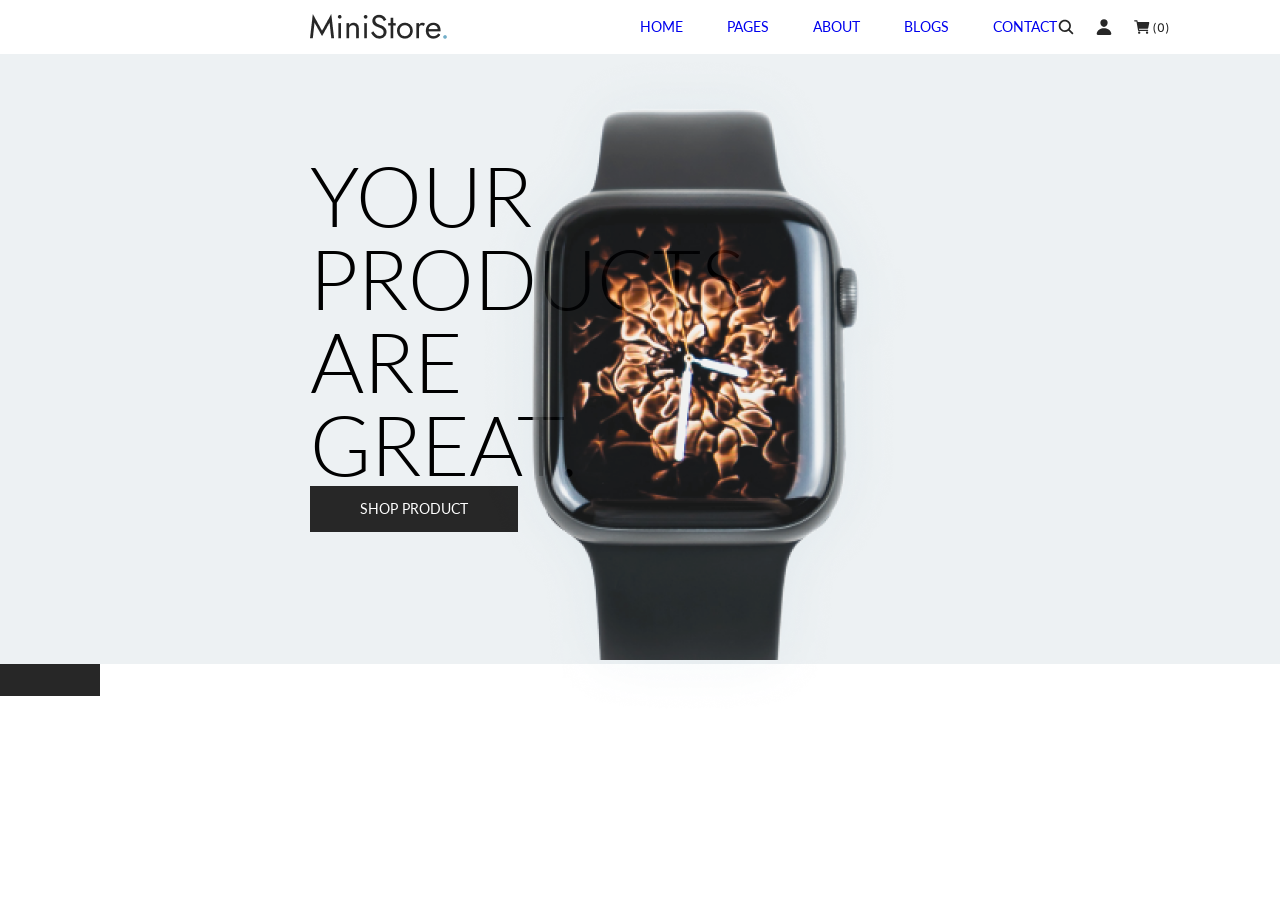
==== src/index.html @ 8fae1818 "minor adds" ====
<!DOCTYPE html>
<html lang="en">
<head>
    <meta charset="UTF-8">
    <meta name="viewport" content="width=device-width, initial-scale=1.0">
    <title>Document</title>
    <link rel="stylesheet" href="css/reset.css">
    <link rel="stylesheet" href="css/style.css">
    <link rel="preconnect" href="https://fonts.googleapis.com">
    <link rel="preconnect" href="https://fonts.gstatic.com" crossorigin>
    <link href="https://fonts.googleapis.com/css2?family=Lato:ital,wght@0,100;0,300;0,400;0,700;0,900;1,100;1,300;1,400;1,700;1,900&display=swap" rel="stylesheet">
</head>
<body>
    <header class="header">
        <a href="#" class="header__logo logo">
            <img src="img/MiniStore_logo.png" alt="" class="header__img">
        </a>
        <nav class="navigation">
            <li class="navigation__item"><a href="#" class="navigation__link">home</a></li>
            <li class="navigation__item"><a href="#" class="navigation__link">pages</a></li>
            <li class="navigation__item"><a href="#" class="navigation__link">about</a></li>
            <li class="navigation__item"><a href="#" class="navigation__link">blogs</a></li>
            <li class="navigation__item"><a href="#" class="navigation__link">contact</a></li>
        </nav>
        <div class="header__icons">
            <img src="icons/glass.svg" alt="#">
            <img src="icons/person.svg" alt="#">
            <img src="icons/cart.svg" alt="#">
        </div>
    </header>
    <main>
        <section class="main-section">
            <div class="main-section__container container">
                <h1 class="main-section__title title title_main">
                    Your Products are great.
                </h1>
                <a href="#" class="main-section__btn btn">
                    shop product
                </a>
                <img class="main-section__img" src="img/watches_main_banner.png" alt="watches">
            </div>
        </section>
        <section class="showcase">
            <div class="advantages">
                <div class="advantages__card"></div>
                <div class="advantages__card"></div>
                <div class="advantages__card"></div>
                <div class="advantages__card"></div>
            </div>
            <div class="product-offers">
                <div class="product-offers__title">
                    <h3></h3>
                    <a href=""></a>
                </div>
                <div class="product-offers__item">
                    <div class="item"></div>
                    <div class="item"></div>
                    <div class="item"></div>
                    <div class="item"></div>
                </div>
            </div>
            <div class="product-offers">
                <div class="product-offers__title">
                    <h3></h3>
                    <a href=""></a>
                </div>
                <div class="product-offers__item">
                    <div class="item"></div>
                    <div class="item"></div>
                    <div class="item"></div>
                    <div class="item"></div>
                </div>
            </div>
        </section>
        <section class="discount-offer">
            <p></p>
            <h2></h2>
            <a href="" class="btn"></a>
            <img src="" alt="">
        </section>
        <section class="related-posts">
            <div class="related-posts__title">
                <h3></h3>
                <p></p>
            </div>
            <div class="related-posts__items">
                <img src="" alt="">
                <p></p>
                <p></p>
            </div>
        </section>
        <section class="quote-block">
            
        </section>
    </main>
</body>
</html>
---- src/css/style.css ----
/* line 6, ../../../Desktop/project_ministore/src/sass/style.sass */
html {
  font-size: 62.5%;
}

/* line 9, ../../../Desktop/project_ministore/src/sass/style.sass */
body {
  font-family: "Lato", sans-serif;
}

/* line 12, ../../../Desktop/project_ministore/src/sass/style.sass */
.container {
  padding: 0rem 31rem;
  box-sizing: border-box;
}

/* line 16, ../../../Desktop/project_ministore/src/sass/style.sass */
.header {
  padding: 1.4rem 31rem;
  display: grid;
  grid-template-columns: 50% 1fr 1fr;
  align-items: center;
}

/* line 22, ../../../Desktop/project_ministore/src/sass/style.sass */
.header__icons {
  display: flex;
  gap: 2rem;
  justify-self: end;
}

/* line 27, ../../../Desktop/project_ministore/src/sass/style.sass */
.navigation {
  display: flex;
  list-style: none;
  align-items: center;
  position: relative;
  z-index: 100;
}

/* line 33, ../../../Desktop/project_ministore/src/sass/style.sass */
.navigation__item {
  font-size: 1.4rem;
  text-transform: uppercase;
}

/* line 36, ../../../Desktop/project_ministore/src/sass/style.sass */
.navigation__item:not(:last-child) {
  margin-right: 4.4rem;
}

/* line 38, ../../../Desktop/project_ministore/src/sass/style.sass */
.navigation__link {
  text-decoration: none;
  transition: all .3s;
}

/* line 42, ../../../Desktop/project_ministore/src/sass/style.sass */
.navigation__link:active, .navigation__link:visited {
  color: #272727;
}

/* line 44, ../../../Desktop/project_ministore/src/sass/style.sass */
.navigation__link:hover {
  color: #72AEC8;
}

/* line 49, ../../../Desktop/project_ministore/src/sass/style.sass */
.main-section__container {
  background: #EDF1F3;
  padding: 10rem 31rem;
  position: relative;
  min-height: 61rem;
}

/* line 57, ../../../Desktop/project_ministore/src/sass/style.sass */
.main-section__img {
  position: absolute;
  right: 25rem;
  top: -7rem;
  transition: all .3s;
}

/* line 62, ../../../Desktop/project_ministore/src/sass/style.sass */
.main-section__img:hover {
  transform: scale(1.05);
}

/* line 65, ../../../Desktop/project_ministore/src/sass/style.sass */
.title {
  font-size: 8.3rem;
  font-weight: 300;
  text-transform: uppercase;
}

/* line 69, ../../../Desktop/project_ministore/src/sass/style.sass */
.title_main {
  width: 60%;
}

/* line 72, ../../../Desktop/project_ministore/src/sass/style.sass */
.btn {
  display: inline-block;
  background-color: #272727;
  padding: 1.6rem 5rem;
  color: #FFFFFF;
  text-transform: uppercase;
  text-decoration: none;
  font-size: 1.4rem;
  transition: all .3s;
}

/* line 81, ../../../Desktop/project_ministore/src/sass/style.sass */
.btn:hover {
  transform: scale(1.1);
}

/* line 83, ../../../Desktop/project_ministore/src/sass/style.sass */
.btn:active {
  display: none;
}

/*# sourceMappingURL=style.css.map */
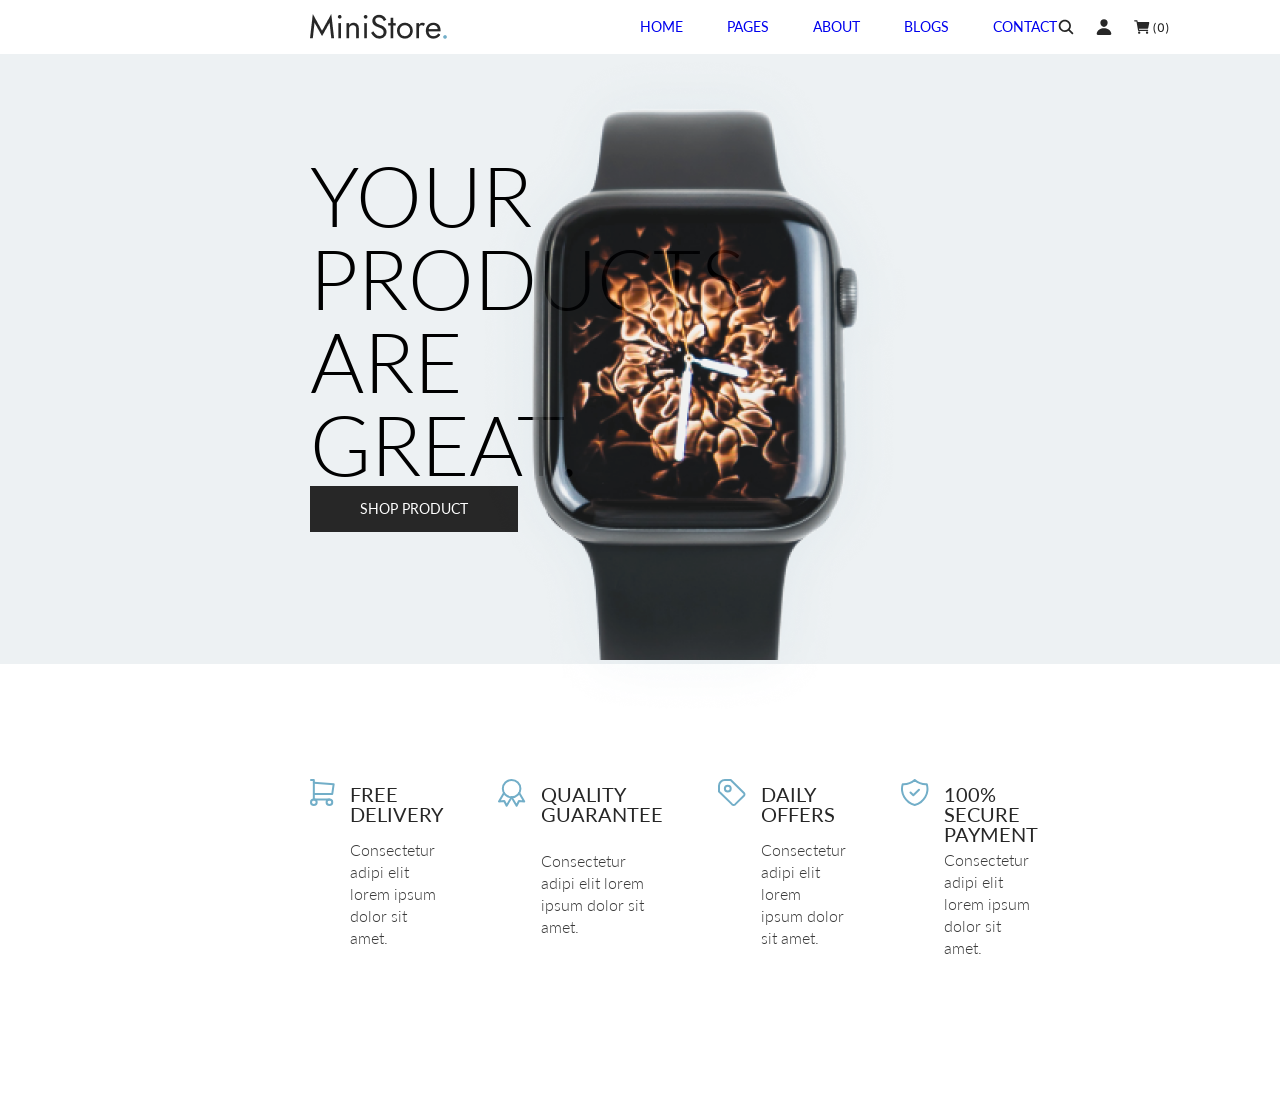
==== commit aeee0c5c: "add new cards" ====
--- a/src/index.html
+++ b/src/index.html
@@ -16,11 +16,14 @@
             <img src="img/MiniStore_logo.png" alt="" class="header__img">
         </a>
         <nav class="navigation">
-            <li class="navigation__item"><a href="#" class="navigation__link">home</a></li>
-            <li class="navigation__item"><a href="#" class="navigation__link">pages</a></li>
-            <li class="navigation__item"><a href="#" class="navigation__link">about</a></li>
-            <li class="navigation__item"><a href="#" class="navigation__link">blogs</a></li>
-            <li class="navigation__item"><a href="#" class="navigation__link">contact</a></li>
+            <ul class="navigation__menu">
+                <li class="navigation__item"><a href="#" class="navigation__link">home</a></li>
+                <li class="navigation__item"><a href="#" class="navigation__link">pages</a></li>
+                <li class="navigation__item"><a href="#" class="navigation__link">about</a></li>
+                <li class="navigation__item"><a href="#" class="navigation__link">blogs</a></li>
+                <li class="navigation__item"><a href="#" class="navigation__link">contact</a></li>
+            </ul>
+            
         </nav>
         <div class="header__icons">
             <img src="icons/glass.svg" alt="#">
@@ -41,12 +44,40 @@
             </div>
         </section>
         <section class="showcase">
-            <div class="advantages">
-                <div class="advantages__card"></div>
-                <div class="advantages__card"></div>
-                <div class="advantages__card"></div>
-                <div class="advantages__card"></div>
+            <div class="showcase__container container">
+                <div class="advantages">
+                    <div class="advantages__card">
+                        <img src="icons/cart-blue.svg" alt="cart" class="advantages__img">
+                        <h3 class="advantages__title">Free delivery</h3>
+                        <p class="advantages__text">
+                            Consectetur adipi elit lorem ipsum dolor sit amet.
+                        </p>
+                    </div>
+                    <div class="advantages__card">
+                        <img src="icons/prize.svg" alt="prize" class="advantages__img">
+                        <h3 class="advantages__title">Quality guarantee</h3>
+                        <p class="advantages__text">
+                            Consectetur adipi elit lorem ipsum dolor sit amet.
+                        </p>
+                    </div>
+                    <div class="advantages__card">
+                        <img src="icons/label.svg" alt="label" class="advantages__img">
+                        <h3 class="advantages__title">Daily offers</h3>
+                        <p class="advantages__text">
+                            Consectetur adipi elit lorem ipsum dolor sit amet.
+                        </p>
+                    </div>
+                    <div class="advantages__card">
+                        <img src="icons/shield.svg" alt="shield" class="advantages__img">
+                        <h3 class="advantages__title">100% secure payment</h3>
+                        <p class="advantages__text">
+                            Consectetur adipi elit lorem ipsum dolor sit amet.
+                        </p>
+                    </div>
+                </div>
             </div>
+            
+
             <div class="product-offers">
                 <div class="product-offers__title">
                     <h3></h3>
@@ -75,7 +106,7 @@
         <section class="discount-offer">
             <p></p>
             <h2></h2>
-            <a href="" class="btn"></a>
+            <!-- <a href="" class="btn"></a> -->
             <img src="" alt="">
         </section>
         <section class="related-posts">
--- a/src/css/style.css
+++ b/src/css/style.css
@@ -1,20 +1,20 @@
-/* line 6, ../../../Desktop/project_ministore/src/sass/style.sass */
+/* line 7, ../../../Desktop/project_ministore/src/sass/style.sass */
 html {
   font-size: 62.5%;
 }
 
-/* line 9, ../../../Desktop/project_ministore/src/sass/style.sass */
+/* line 10, ../../../Desktop/project_ministore/src/sass/style.sass */
 body {
   font-family: "Lato", sans-serif;
 }
 
-/* line 12, ../../../Desktop/project_ministore/src/sass/style.sass */
+/* line 13, ../../../Desktop/project_ministore/src/sass/style.sass */
 .container {
   padding: 0rem 31rem;
   box-sizing: border-box;
 }
 
-/* line 16, ../../../Desktop/project_ministore/src/sass/style.sass */
+/* line 17, ../../../Desktop/project_ministore/src/sass/style.sass */
 .header {
   padding: 1.4rem 31rem;
   display: grid;
@@ -22,14 +22,14 @@
   align-items: center;
 }
 
-/* line 22, ../../../Desktop/project_ministore/src/sass/style.sass */
+/* line 23, ../../../Desktop/project_ministore/src/sass/style.sass */
 .header__icons {
   display: flex;
   gap: 2rem;
   justify-self: end;
 }
 
-/* line 27, ../../../Desktop/project_ministore/src/sass/style.sass */
+/* line 28, ../../../Desktop/project_ministore/src/sass/style.sass */
 .navigation {
   display: flex;
   list-style: none;
@@ -38,34 +38,39 @@
   z-index: 100;
 }
 
-/* line 33, ../../../Desktop/project_ministore/src/sass/style.sass */
+/* line 34, ../../../Desktop/project_ministore/src/sass/style.sass */
+.navigation__menu {
+  display: flex;
+}
+
+/* line 36, ../../../Desktop/project_ministore/src/sass/style.sass */
 .navigation__item {
   font-size: 1.4rem;
   text-transform: uppercase;
 }
 
-/* line 36, ../../../Desktop/project_ministore/src/sass/style.sass */
+/* line 39, ../../../Desktop/project_ministore/src/sass/style.sass */
 .navigation__item:not(:last-child) {
   margin-right: 4.4rem;
 }
 
-/* line 38, ../../../Desktop/project_ministore/src/sass/style.sass */
+/* line 41, ../../../Desktop/project_ministore/src/sass/style.sass */
 .navigation__link {
   text-decoration: none;
   transition: all .3s;
 }
 
-/* line 42, ../../../Desktop/project_ministore/src/sass/style.sass */
+/* line 45, ../../../Desktop/project_ministore/src/sass/style.sass */
 .navigation__link:active, .navigation__link:visited {
   color: #272727;
 }
 
-/* line 44, ../../../Desktop/project_ministore/src/sass/style.sass */
+/* line 47, ../../../Desktop/project_ministore/src/sass/style.sass */
 .navigation__link:hover {
   color: #72AEC8;
 }
 
-/* line 49, ../../../Desktop/project_ministore/src/sass/style.sass */
+/* line 52, ../../../Desktop/project_ministore/src/sass/style.sass */
 .main-section__container {
   background: #EDF1F3;
   padding: 10rem 31rem;
@@ -73,7 +78,7 @@
   min-height: 61rem;
 }
 
-/* line 57, ../../../Desktop/project_ministore/src/sass/style.sass */
+/* line 60, ../../../Desktop/project_ministore/src/sass/style.sass */
 .main-section__img {
   position: absolute;
   right: 25rem;
@@ -81,24 +86,24 @@
   transition: all .3s;
 }
 
-/* line 62, ../../../Desktop/project_ministore/src/sass/style.sass */
+/* line 65, ../../../Desktop/project_ministore/src/sass/style.sass */
 .main-section__img:hover {
   transform: scale(1.05);
 }
 
-/* line 65, ../../../Desktop/project_ministore/src/sass/style.sass */
+/* line 68, ../../../Desktop/project_ministore/src/sass/style.sass */
 .title {
   font-size: 8.3rem;
   font-weight: 300;
   text-transform: uppercase;
 }
 
-/* line 69, ../../../Desktop/project_ministore/src/sass/style.sass */
+/* line 72, ../../../Desktop/project_ministore/src/sass/style.sass */
 .title_main {
   width: 60%;
 }
 
-/* line 72, ../../../Desktop/project_ministore/src/sass/style.sass */
+/* line 75, ../../../Desktop/project_ministore/src/sass/style.sass */
 .btn {
   display: inline-block;
   background-color: #272727;
@@ -110,14 +115,52 @@
   transition: all .3s;
 }
 
-/* line 81, ../../../Desktop/project_ministore/src/sass/style.sass */
+/* line 84, ../../../Desktop/project_ministore/src/sass/style.sass */
 .btn:hover {
   transform: scale(1.1);
 }
 
-/* line 83, ../../../Desktop/project_ministore/src/sass/style.sass */
+/* line 86, ../../../Desktop/project_ministore/src/sass/style.sass */
 .btn:active {
   display: none;
 }
 
+/* line 92, ../../../Desktop/project_ministore/src/sass/style.sass */
+.advantages {
+  display: grid;
+  grid-template-columns: repeat(4, 1fr);
+  padding: 12rem 0rem;
+  gap: 0 5.5rem;
+}
+
+/* line 97, ../../../Desktop/project_ministore/src/sass/style.sass */
+.advantages__card {
+  display: grid;
+  grid-template-columns: min-content 1fr;
+  gap: .5rem 1.5rem;
+}
+
+/* line 101, ../../../Desktop/project_ministore/src/sass/style.sass */
+.advantages__title {
+  font-size: 2rem;
+  text-transform: uppercase;
+  color: #272727;
+  letter-spacing: 6%;
+}
+
+/* line 106, ../../../Desktop/project_ministore/src/sass/style.sass */
+.advantages__text {
+  font-size: 1.6rem;
+  color: #3A3A3A;
+  line-height: 138%;
+  font-weight: 300;
+  letter-spacing: 3%;
+}
+
+/* line 112, ../../../Desktop/project_ministore/src/sass/style.sass */
+.advantages__img {
+  grid-row: 1 / span 2;
+  transform: translateY(-0.5rem);
+}
+
 /*# sourceMappingURL=style.css.map */
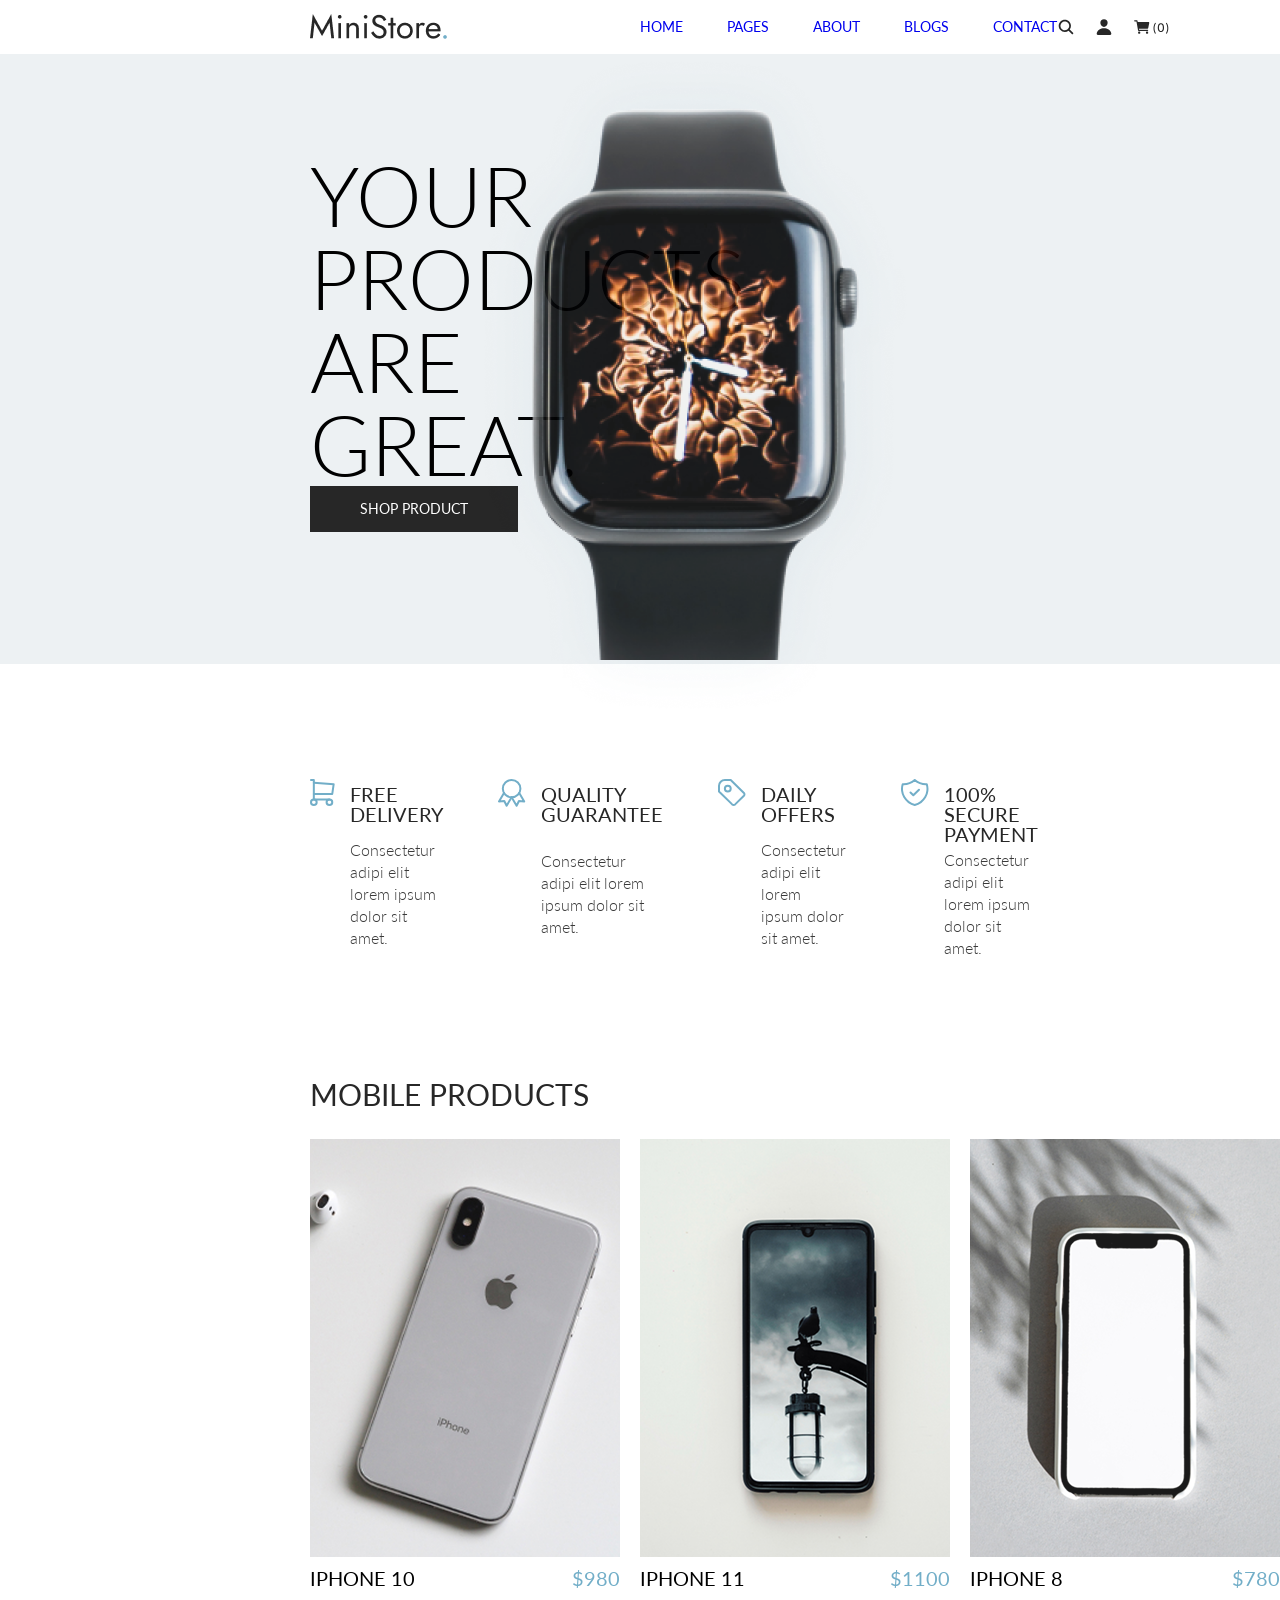
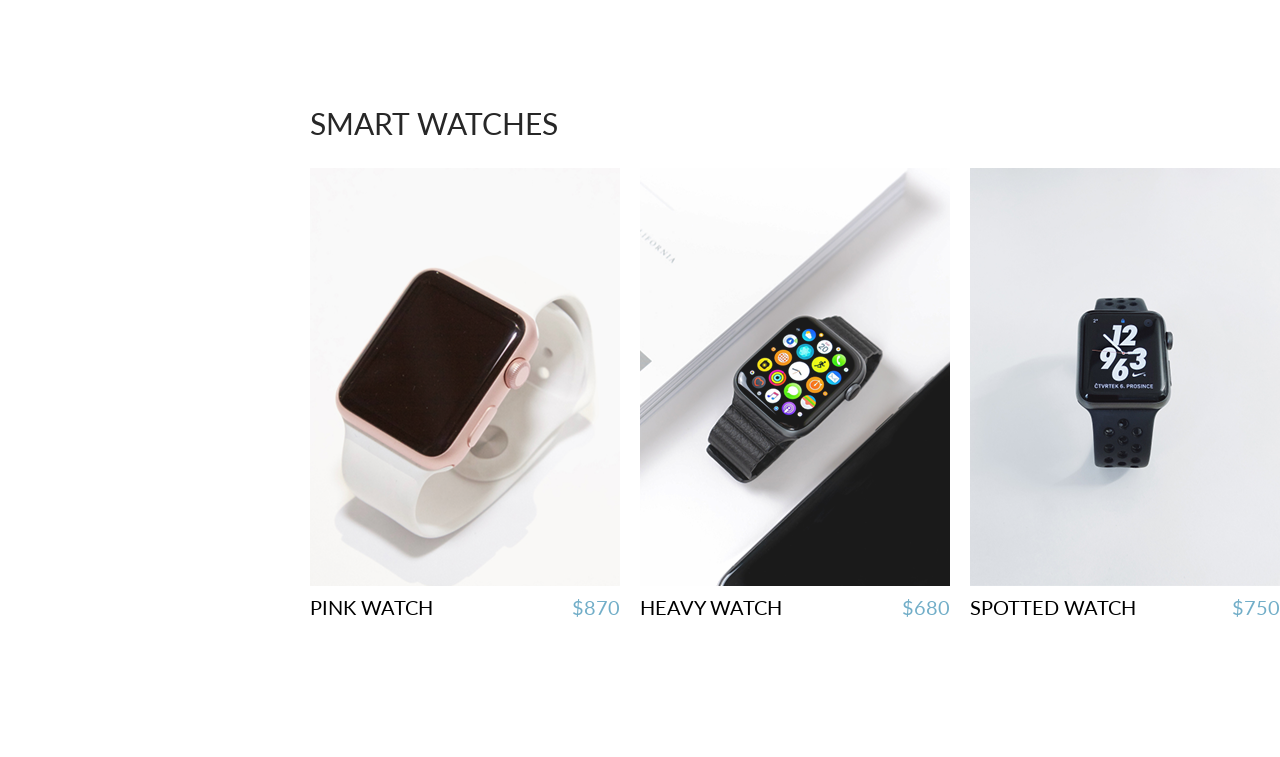
==== commit 77c5dec0: "designed showcase section" ====
--- a/src/index.html
+++ b/src/index.html
@@ -75,32 +75,100 @@
                         </p>
                     </div>
                 </div>
-            </div>
-            
 
-            <div class="product-offers">
-                <div class="product-offers__title">
-                    <h3></h3>
-                    <a href=""></a>
+                <div class="shop-offers">
+                    <div class="shop-offers__title title-h3">
+                        <h3 class="title-h3__heading">Mobile Products</h3>
+                        <a class="title-h3__link" href="/">Go to shop</a>
+                    </div>
+                        <div class="shop-offers__card">
+                            <div class="shop-offers__img-box">
+                                <img class="shop-offers__img" src="img/phone-1.png" alt="phone">
+                                <button class="shop-offers__cart-btn">Add to cart</button>
+                            </div>
+                            <div class="shop-offers__text">
+                                <p class="shop-offers__name">Iphone 10</p>
+                                <p class="shop-offers__price">$980</p>
+                            </div>
+                        </div>
+                        <div class="shop-offers__card">
+                            <div class="shop-offers__img-box">
+                                <img class="shop-offers__img" src="img/phone-2.png" alt="phone">
+                                <button class="shop-offers__cart-btn">Add to cart</button>
+                            </div>
+                            <div class="shop-offers__text">
+                                <p class="shop-offers__name">Iphone 11</p>
+                                <p class="shop-offers__price">$1100</p>
+                            </div>
+                        </div>
+                        <div class="shop-offers__card">
+                            <div class="shop-offers__img-box">
+                                <img class="shop-offers__img" src="img/phone-3.png" alt="phone">
+                                <button class="shop-offers__cart-btn">Add to cart</button>
+                            </div>
+                            <div class="shop-offers__text">
+                                <p class="shop-offers__name">Iphone 8</p>
+                                <p class="shop-offers__price">$780</p>
+                            </div>
+                        </div>
+                        <div class="shop-offers__card">
+                            <div class="shop-offers__img-box">
+                                <img class="shop-offers__img" src="img/phone-4.png" alt="phone">
+                                <button class="shop-offers__cart-btn">Add to cart</button>
+                            </div>
+                            <div class="shop-offers__text">
+                                <p class="shop-offers__name">Iphone 13</p>
+                                <p class="shop-offers__price">$1500</p>
+                            </div>
+                        </div>
                 </div>
-                <div class="product-offers__item">
-                    <div class="item"></div>
-                    <div class="item"></div>
-                    <div class="item"></div>
-                    <div class="item"></div>
+                <div class="shop-offers">
+                    <div class="shop-offers__title title-h3">
+                        <h3 class="title-h3__heading">Smart Watches</h3>
+                        <a class="title-h3__link" href="/">Go to shop</a>
+                    </div>
+                        <div class="shop-offers__card">
+                            <div class="shop-offers__img-box">
+                                <img class="shop-offers__img" src="img/watch-1.png" alt="watches">
+                                <button class="shop-offers__cart-btn">Add to cart</button>
+                            </div>
+                            <div class="shop-offers__text">
+                                <p class="shop-offers__name">Pink watch</p>
+                                <p class="shop-offers__price">$870</p>
+                            </div>
+                        </div>
+                        <div class="shop-offers__card">
+                            <div class="shop-offers__img-box">
+                                <img class="shop-offers__img" src="img/watch-2.png" alt="watches">
+                                <button class="shop-offers__cart-btn">Add to cart</button>
+                            </div>
+                            <div class="shop-offers__text">
+                                <p class="shop-offers__name">Heavy watch</p>
+                                <p class="shop-offers__price">$680</p>
+                            </div>
+                        </div>
+                        <div class="shop-offers__card">
+                            <div class="shop-offers__img-box">
+                                <img class="shop-offers__img" src="img/watch-3.png" alt="watches">
+                                <button class="shop-offers__cart-btn">Add to cart</button>
+                            </div>
+                            <div class="shop-offers__text">
+                                <p class="shop-offers__name">spotted watch</p>
+                                <p class="shop-offers__price">$750</p>
+                            </div>
+                        </div>
+                        <div class="shop-offers__card">
+                            <div class="shop-offers__img-box">
+                                <img class="shop-offers__img" src="img/watch-4.png" alt="watches">
+                                <button class="shop-offers__cart-btn">Add to cart</button>
+                            </div>
+                            <div class="shop-offers__text">
+                                <p class="shop-offers__name">black watch</p>
+                                <p class="shop-offers__price">$650</p>
+                            </div>
+                        </div>
                 </div>
-            </div>
-            <div class="product-offers">
-                <div class="product-offers__title">
-                    <h3></h3>
-                    <a href=""></a>
-                </div>
-                <div class="product-offers__item">
-                    <div class="item"></div>
-                    <div class="item"></div>
-                    <div class="item"></div>
-                    <div class="item"></div>
-                </div>
+
             </div>
         </section>
         <section class="discount-offer">
--- a/src/css/style.css
+++ b/src/css/style.css
@@ -129,7 +129,7 @@
 .advantages {
   display: grid;
   grid-template-columns: repeat(4, 1fr);
-  padding: 12rem 0rem;
+  margin: 12rem 0;
   gap: 0 5.5rem;
 }
 
@@ -163,4 +163,124 @@
   transform: translateY(-0.5rem);
 }
 
+/* line 117, ../../../Desktop/project_ministore/src/sass/style.sass */
+.shop-offers {
+  display: grid;
+  grid-template-rows: min-content 1fr;
+  grid-template-columns: repeat(4, min-content);
+  grid-gap: 3rem 2rem;
+  margin: 12rem 0;
+}
+
+/* line 123, ../../../Desktop/project_ministore/src/sass/style.sass */
+.shop-offers__title {
+  grid-column: 1 / -1;
+}
+
+/* line 125, ../../../Desktop/project_ministore/src/sass/style.sass */
+.shop-offers__text {
+  display: flex;
+  justify-content: space-between;
+}
+
+/* line 128, ../../../Desktop/project_ministore/src/sass/style.sass */
+.shop-offers__name {
+  font-size: 2rem;
+  text-transform: uppercase;
+  display: inline-block;
+}
+
+/* line 132, ../../../Desktop/project_ministore/src/sass/style.sass */
+.shop-offers__price {
+  display: inline-block;
+  font-size: 2rem;
+  color: #72AEC8;
+  letter-spacing: 3%;
+}
+
+/* line 137, ../../../Desktop/project_ministore/src/sass/style.sass */
+.shop-offers__img-box {
+  position: relative;
+  margin-bottom: 1rem;
+}
+
+/* line 141, ../../../Desktop/project_ministore/src/sass/style.sass */
+.shop-offers__img-box:hover .shop-offers__cart-btn {
+  opacity: 1;
+}
+
+/* line 143, ../../../Desktop/project_ministore/src/sass/style.sass */
+.shop-offers__cart-btn {
+  border: none;
+  background-color: #272727;
+  color: #FFFFFF;
+  width: 19.1rem;
+  height: 3.7rem;
+  text-transform: uppercase;
+  font-size: 1.4rem;
+  position: absolute;
+  top: 80%;
+  left: 50%;
+  transform: translate(-50%, -50%);
+  opacity: 0;
+  transition: all 0.8s ease;
+}
+
+/* line 157, ../../../Desktop/project_ministore/src/sass/style.sass */
+.shop-offers__cart-btn::after {
+  content: "";
+  position: absolute;
+  right: 3rem;
+  top: 50%;
+  transform: translateY(-50%);
+  width: 1.6rem;
+  height: 1.6rem;
+  background: url("../icons/cart-button.svg") center/contain no-repeat;
+}
+
+/* line 169, ../../../Desktop/project_ministore/src/sass/style.sass */
+.title-h3 {
+  display: flex;
+  justify-content: space-between;
+}
+
+/* line 172, ../../../Desktop/project_ministore/src/sass/style.sass */
+.title-h3__heading {
+  font-size: 3rem;
+  letter-spacing: 6%;
+  color: #272727;
+  text-transform: uppercase;
+}
+
+/* line 177, ../../../Desktop/project_ministore/src/sass/style.sass */
+.title-h3__link {
+  position: relative;
+}
+
+/* line 179, ../../../Desktop/project_ministore/src/sass/style.sass */
+.title-h3__link:visited, .title-h3__link:link {
+  color: #272727;
+  font-size: 1.4rem;
+  letter-spacing: 10%;
+  text-decoration: none;
+  text-transform: uppercase;
+}
+
+/* line 185, ../../../Desktop/project_ministore/src/sass/style.sass */
+.title-h3__link::after {
+  content: '';
+  position: absolute;
+  left: 0;
+  bottom: 0.8rem;
+  width: 100%;
+  height: .3rem;
+  background-color: #E1E1E1;
+  transition: all .6s ease;
+}
+
+/* line 194, ../../../Desktop/project_ministore/src/sass/style.sass */
+.title-h3__link:hover::after {
+  background-color: #FFFFFF;
+}
+
 /*# sourceMappingURL=style.css.map */
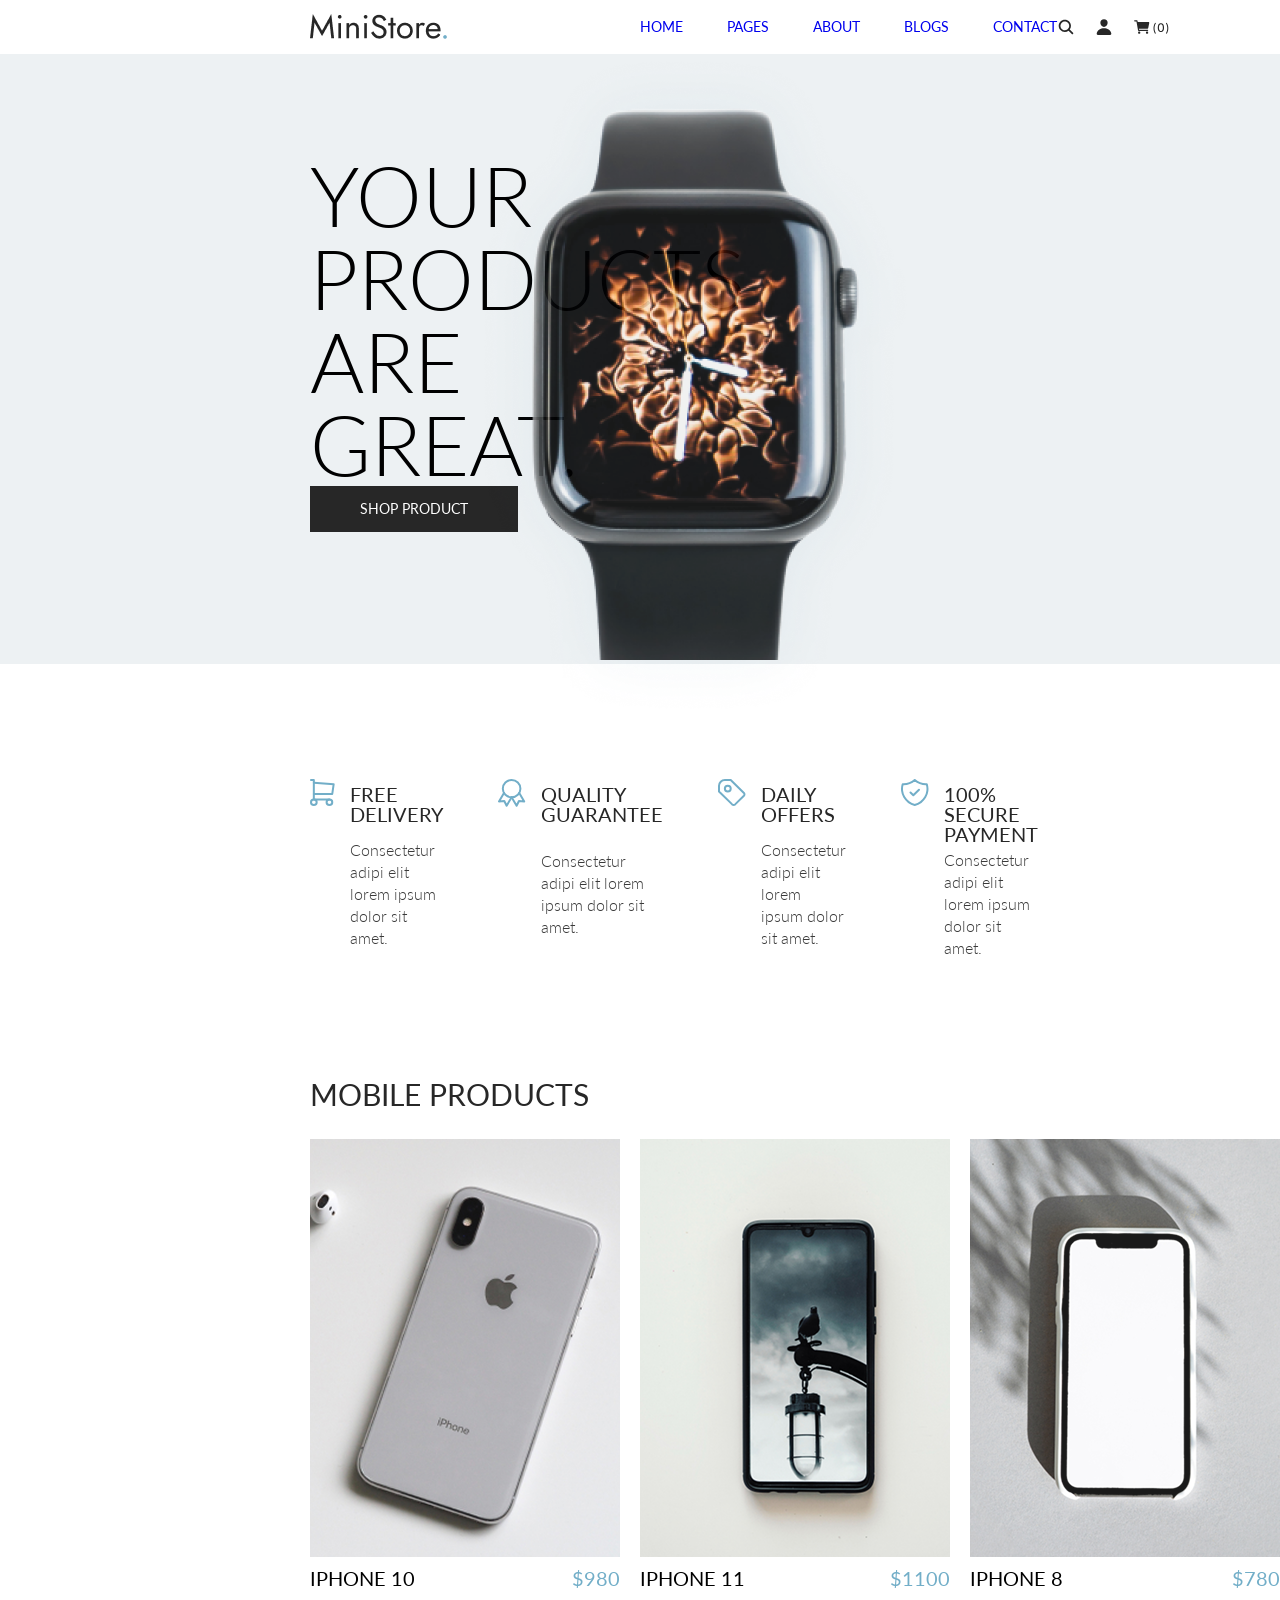
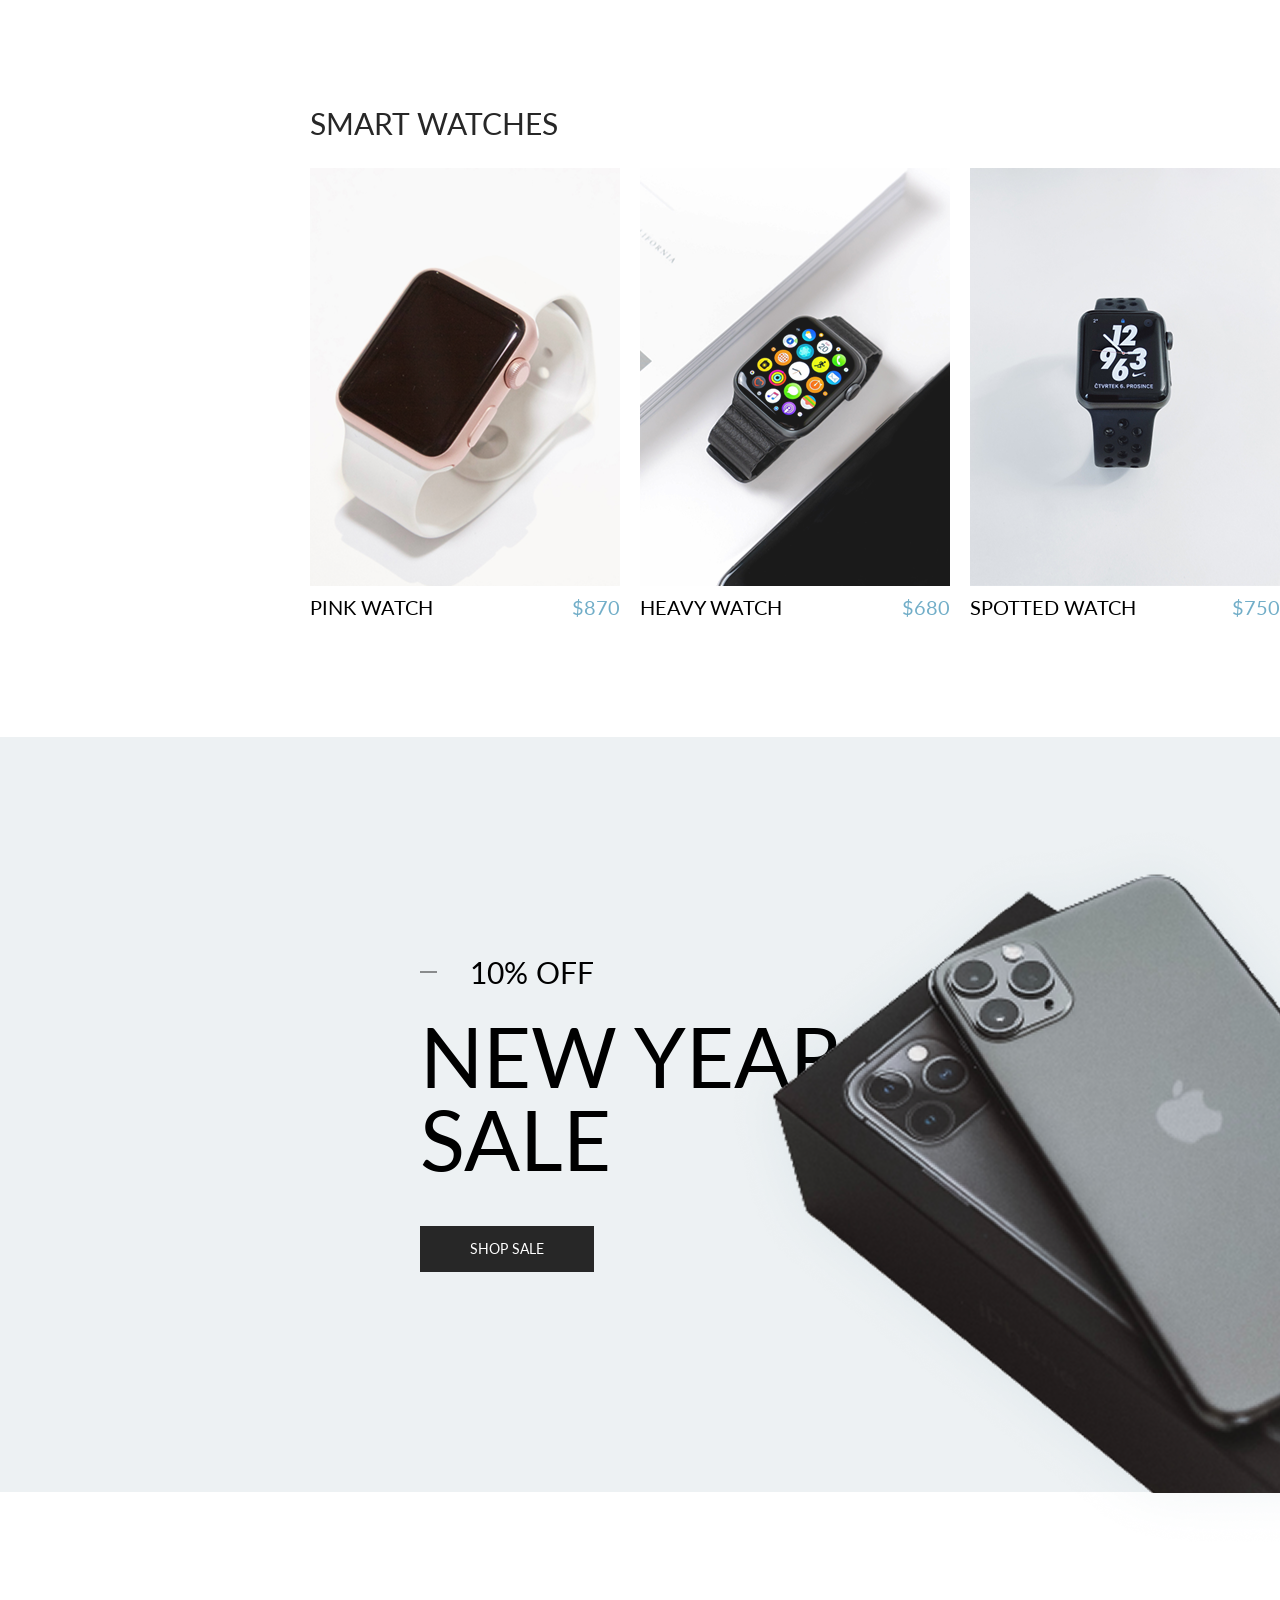
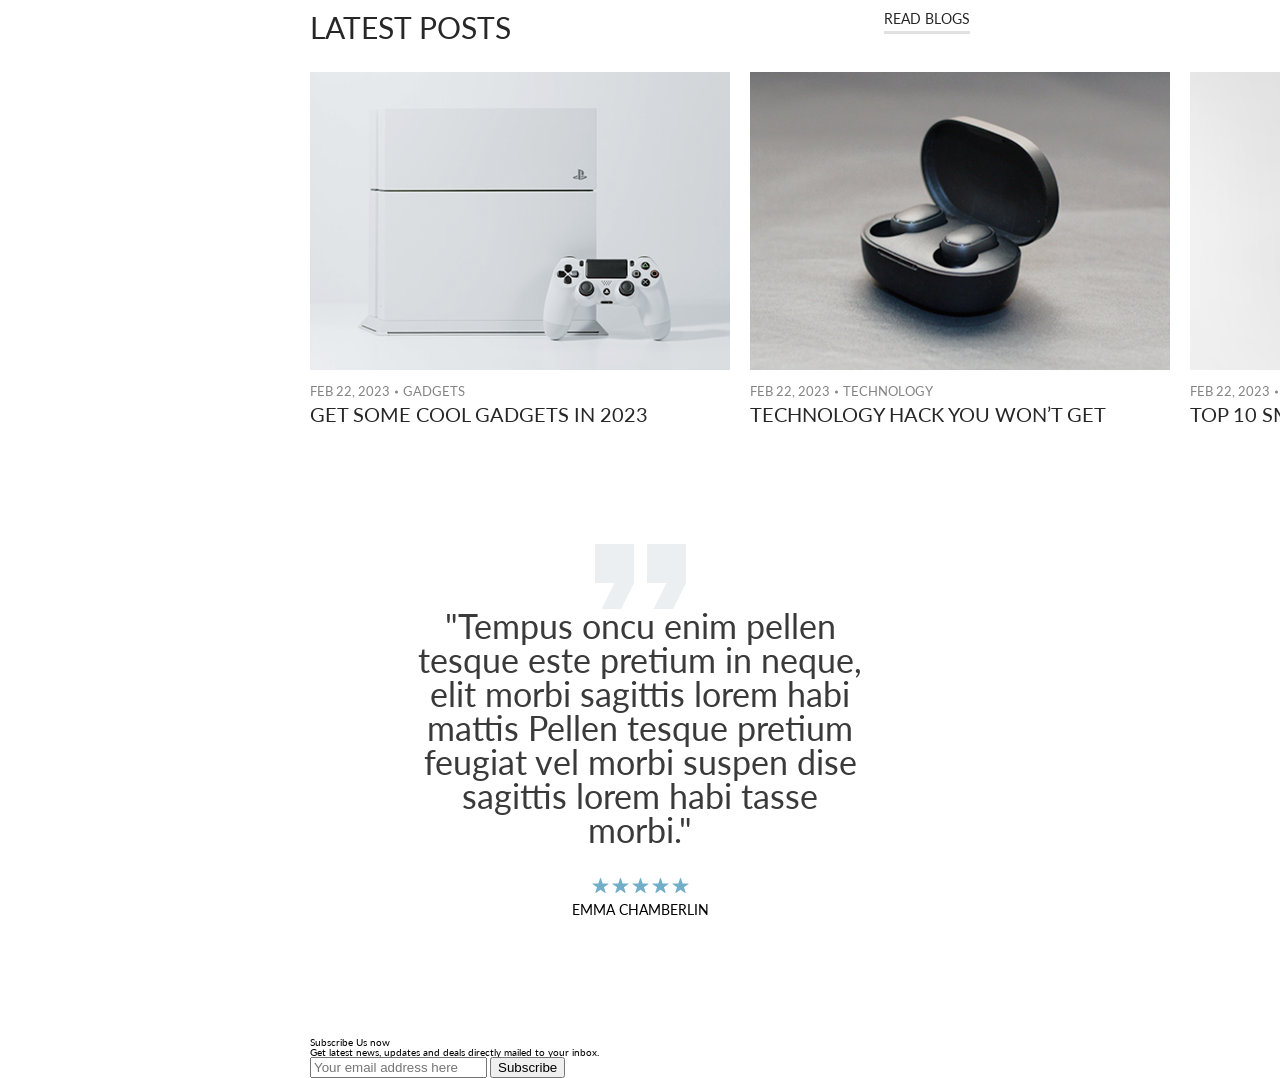
==== commit fc3cc964: "design new blocks" ====
--- a/src/index.html
+++ b/src/index.html
@@ -78,6 +78,7 @@
 
                 <div class="shop-offers">
                     <div class="shop-offers__title title-h3">
+                    <!-- <div class="shop-offers__title title-h3 title-container"> -->
                         <h3 class="title-h3__heading">Mobile Products</h3>
                         <a class="title-h3__link" href="/">Go to shop</a>
                     </div>
@@ -172,25 +173,82 @@
             </div>
         </section>
         <section class="discount-offer">
-            <p></p>
-            <h2></h2>
-            <!-- <a href="" class="btn"></a> -->
-            <img src="" alt="">
+            <div class="discount-offer__container container">
+                <div class="discount-offer__info">
+                    <p class="discount-offer__subtitle">10% off</p>
+                    <h2 class="discount-offer__title title-h2">New year sale</h2>
+                    <a href="#" class="btn">shop sale</a>
+                </div>                
+                <img class="discount-offer__img" src="img/discount-block-phone.png" alt="phone">
+            </div>
+            </section>
+        <section class="related-posts">
+            <div class="related-posts__container container">
+                <div class="related-posts__title title-h3">
+                    <h3 class="title-h3__heading">Latest posts</h3>
+                    <a class="title-h3__link" href="/">read blogs</a>
+                </div>
+                <div class="related-posts__content">
+                    <div class="related-posts__card">
+                        <a href="#">
+                            <img src="img/blog-post-1.png" alt="" class="related-posts__img">
+                        </a>
+                        <div class="related-posts__info">
+                            <p class="related-posts__date">feb 22, 2023</p>
+                            <p class="related-posts__category">Gadgets</p>
+                        </div>
+                        <a href="#" class="related-posts__post-title">Get some cool gadgets in 2023</a>
+                    </div>
+                    <div class="related-posts__card">
+                        <a href="#">
+                            <img src="img/blog-post-2.png" alt="" class="related-posts__img">
+                        </a>
+                        <div class="related-posts__info">
+                            <p class="related-posts__date">feb 22, 2023</p>
+                            <p class="related-posts__category">Technology</p>
+                        </div>
+                        <a href="#" class="related-posts__post-title">TECHNOLOGY HACK YOU WON’T GET</a>
+                    </div>
+                    <div class="related-posts__card">
+                        <a href="#">
+                            <img src="img/blog-post-3.png" alt="" class="related-posts__img">
+                        </a>
+                        <div class="related-posts__info">
+                            <p class="related-posts__date">feb 22, 2023</p>
+                            <p class="related-posts__category">Camera</p>
+                        </div>
+                        <a href="#" class="related-posts__post-title">toP 10 SMALL cAMERA IN THE WORLD</a>
+                    </div>
+                </div>                
+            </div>
         </section>
-        <section class="related-posts">
-            <div class="related-posts__title">
-                <h3></h3>
-                <p></p>
-            </div>
-            <div class="related-posts__items">
-                <img src="" alt="">
-                <p></p>
-                <p></p>
-            </div>
-        </section>
-        <section class="quote-block">
-            
-        </section>
+        <div class="blockquote">
+            <div class="blockquote__container container">
+                <img class="blockquote__img" src="img/quote.png" alt="#">
+                <blockquote class="blockquote__quote" cite="#">
+                    <p class="blockquote__text">"Tempus oncu enim pellen tesque este pretium in neque, elit morbi sagittis lorem habi mattis Pellen tesque pretium feugiat vel morbi suspen dise sagittis lorem habi tasse morbi."</p>
+                </blockquote>
+                <div class="blockquote__rating">
+                    <span class="blockquote__star"></span>
+                    <span class="blockquote__star"></span>
+                    <span class="blockquote__star"></span>
+                    <span class="blockquote__star"></span>
+                    <span class="blockquote__star"></span>
+                </div>
+                <p class="blockquote__author">Emma Chamberlin</p>
+            </div>            
+        </div>
+        <div class="subscribe-form container">
+                <div class="subscribe-form__text">
+                    <!-- change below -->
+                    <h3 class="subscriber-form__title">Subscribe Us now</h3>
+                    <p class="subcriber-form__subtitle">Get latest news, updates and deals directly mailed to your inbox.</p>
+                </div>
+                <form action="#" method="post">
+                    <input type="email" name="email" placeholder="Your email address here" required>
+                    <button type="submit">Subscribe</button>
+                </form>
+            </div>
     </main>
 </body>
 </html>
--- a/src/css/style.css
+++ b/src/css/style.css
@@ -1,20 +1,20 @@
-/* line 7, ../../../Desktop/project_ministore/src/sass/style.sass */
+/* line 8, ../../../Desktop/project_ministore/src/sass/style.sass */
 html {
   font-size: 62.5%;
 }
 
-/* line 10, ../../../Desktop/project_ministore/src/sass/style.sass */
+/* line 11, ../../../Desktop/project_ministore/src/sass/style.sass */
 body {
   font-family: "Lato", sans-serif;
 }
 
-/* line 13, ../../../Desktop/project_ministore/src/sass/style.sass */
+/* line 14, ../../../Desktop/project_ministore/src/sass/style.sass */
 .container {
   padding: 0rem 31rem;
   box-sizing: border-box;
 }
 
-/* line 17, ../../../Desktop/project_ministore/src/sass/style.sass */
+/* line 18, ../../../Desktop/project_ministore/src/sass/style.sass */
 .header {
   padding: 1.4rem 31rem;
   display: grid;
@@ -22,14 +22,14 @@
   align-items: center;
 }
 
-/* line 23, ../../../Desktop/project_ministore/src/sass/style.sass */
+/* line 24, ../../../Desktop/project_ministore/src/sass/style.sass */
 .header__icons {
   display: flex;
   gap: 2rem;
   justify-self: end;
 }
 
-/* line 28, ../../../Desktop/project_ministore/src/sass/style.sass */
+/* line 29, ../../../Desktop/project_ministore/src/sass/style.sass */
 .navigation {
   display: flex;
   list-style: none;
@@ -38,39 +38,39 @@
   z-index: 100;
 }
 
-/* line 34, ../../../Desktop/project_ministore/src/sass/style.sass */
+/* line 35, ../../../Desktop/project_ministore/src/sass/style.sass */
 .navigation__menu {
   display: flex;
 }
 
-/* line 36, ../../../Desktop/project_ministore/src/sass/style.sass */
+/* line 37, ../../../Desktop/project_ministore/src/sass/style.sass */
 .navigation__item {
   font-size: 1.4rem;
   text-transform: uppercase;
 }
 
-/* line 39, ../../../Desktop/project_ministore/src/sass/style.sass */
+/* line 40, ../../../Desktop/project_ministore/src/sass/style.sass */
 .navigation__item:not(:last-child) {
   margin-right: 4.4rem;
 }
 
-/* line 41, ../../../Desktop/project_ministore/src/sass/style.sass */
+/* line 42, ../../../Desktop/project_ministore/src/sass/style.sass */
 .navigation__link {
   text-decoration: none;
   transition: all .3s;
 }
 
-/* line 45, ../../../Desktop/project_ministore/src/sass/style.sass */
+/* line 46, ../../../Desktop/project_ministore/src/sass/style.sass */
 .navigation__link:active, .navigation__link:visited {
   color: #272727;
 }
 
-/* line 47, ../../../Desktop/project_ministore/src/sass/style.sass */
+/* line 48, ../../../Desktop/project_ministore/src/sass/style.sass */
 .navigation__link:hover {
   color: #72AEC8;
 }
 
-/* line 52, ../../../Desktop/project_ministore/src/sass/style.sass */
+/* line 53, ../../../Desktop/project_ministore/src/sass/style.sass */
 .main-section__container {
   background: #EDF1F3;
   padding: 10rem 31rem;
@@ -78,7 +78,7 @@
   min-height: 61rem;
 }
 
-/* line 60, ../../../Desktop/project_ministore/src/sass/style.sass */
+/* line 61, ../../../Desktop/project_ministore/src/sass/style.sass */
 .main-section__img {
   position: absolute;
   right: 25rem;
@@ -86,24 +86,24 @@
   transition: all .3s;
 }
 
-/* line 65, ../../../Desktop/project_ministore/src/sass/style.sass */
+/* line 66, ../../../Desktop/project_ministore/src/sass/style.sass */
 .main-section__img:hover {
   transform: scale(1.05);
 }
 
-/* line 68, ../../../Desktop/project_ministore/src/sass/style.sass */
+/* line 69, ../../../Desktop/project_ministore/src/sass/style.sass */
 .title {
   font-size: 8.3rem;
   font-weight: 300;
   text-transform: uppercase;
 }
 
-/* line 72, ../../../Desktop/project_ministore/src/sass/style.sass */
+/* line 73, ../../../Desktop/project_ministore/src/sass/style.sass */
 .title_main {
   width: 60%;
 }
 
-/* line 75, ../../../Desktop/project_ministore/src/sass/style.sass */
+/* line 76, ../../../Desktop/project_ministore/src/sass/style.sass */
 .btn {
   display: inline-block;
   background-color: #272727;
@@ -115,17 +115,17 @@
   transition: all .3s;
 }
 
-/* line 84, ../../../Desktop/project_ministore/src/sass/style.sass */
+/* line 85, ../../../Desktop/project_ministore/src/sass/style.sass */
 .btn:hover {
   transform: scale(1.1);
 }
 
-/* line 86, ../../../Desktop/project_ministore/src/sass/style.sass */
+/* line 87, ../../../Desktop/project_ministore/src/sass/style.sass */
 .btn:active {
   display: none;
 }
 
-/* line 92, ../../../Desktop/project_ministore/src/sass/style.sass */
+/* line 93, ../../../Desktop/project_ministore/src/sass/style.sass */
 .advantages {
   display: grid;
   grid-template-columns: repeat(4, 1fr);
@@ -133,14 +133,14 @@
   gap: 0 5.5rem;
 }
 
-/* line 97, ../../../Desktop/project_ministore/src/sass/style.sass */
+/* line 98, ../../../Desktop/project_ministore/src/sass/style.sass */
 .advantages__card {
   display: grid;
   grid-template-columns: min-content 1fr;
   gap: .5rem 1.5rem;
 }
 
-/* line 101, ../../../Desktop/project_ministore/src/sass/style.sass */
+/* line 102, ../../../Desktop/project_ministore/src/sass/style.sass */
 .advantages__title {
   font-size: 2rem;
   text-transform: uppercase;
@@ -148,7 +148,7 @@
   letter-spacing: 6%;
 }
 
-/* line 106, ../../../Desktop/project_ministore/src/sass/style.sass */
+/* line 107, ../../../Desktop/project_ministore/src/sass/style.sass */
 .advantages__text {
   font-size: 1.6rem;
   color: #3A3A3A;
@@ -157,40 +157,40 @@
   letter-spacing: 3%;
 }
 
-/* line 112, ../../../Desktop/project_ministore/src/sass/style.sass */
+/* line 113, ../../../Desktop/project_ministore/src/sass/style.sass */
 .advantages__img {
   grid-row: 1 / span 2;
   transform: translateY(-0.5rem);
 }
 
-/* line 117, ../../../Desktop/project_ministore/src/sass/style.sass */
+/* line 118, ../../../Desktop/project_ministore/src/sass/style.sass */
 .shop-offers {
   display: grid;
   grid-template-rows: min-content 1fr;
-  grid-template-columns: repeat(4, min-content);
+  grid-template-columns: repeat(4, max-content);
   grid-gap: 3rem 2rem;
   margin: 12rem 0;
 }
 
-/* line 123, ../../../Desktop/project_ministore/src/sass/style.sass */
+/* line 124, ../../../Desktop/project_ministore/src/sass/style.sass */
 .shop-offers__title {
   grid-column: 1 / -1;
 }
 
-/* line 125, ../../../Desktop/project_ministore/src/sass/style.sass */
+/* line 126, ../../../Desktop/project_ministore/src/sass/style.sass */
 .shop-offers__text {
   display: flex;
   justify-content: space-between;
 }
 
-/* line 128, ../../../Desktop/project_ministore/src/sass/style.sass */
+/* line 129, ../../../Desktop/project_ministore/src/sass/style.sass */
 .shop-offers__name {
   font-size: 2rem;
   text-transform: uppercase;
   display: inline-block;
 }
 
-/* line 132, ../../../Desktop/project_ministore/src/sass/style.sass */
+/* line 133, ../../../Desktop/project_ministore/src/sass/style.sass */
 .shop-offers__price {
   display: inline-block;
   font-size: 2rem;
@@ -198,18 +198,18 @@
   letter-spacing: 3%;
 }
 
-/* line 137, ../../../Desktop/project_ministore/src/sass/style.sass */
+/* line 138, ../../../Desktop/project_ministore/src/sass/style.sass */
 .shop-offers__img-box {
   position: relative;
   margin-bottom: 1rem;
 }
 
-/* line 141, ../../../Desktop/project_ministore/src/sass/style.sass */
+/* line 142, ../../../Desktop/project_ministore/src/sass/style.sass */
 .shop-offers__img-box:hover .shop-offers__cart-btn {
   opacity: 1;
 }
 
-/* line 143, ../../../Desktop/project_ministore/src/sass/style.sass */
+/* line 144, ../../../Desktop/project_ministore/src/sass/style.sass */
 .shop-offers__cart-btn {
   border: none;
   background-color: #272727;
@@ -226,7 +226,7 @@
   transition: all 0.8s ease;
 }
 
-/* line 157, ../../../Desktop/project_ministore/src/sass/style.sass */
+/* line 158, ../../../Desktop/project_ministore/src/sass/style.sass */
 .shop-offers__cart-btn::after {
   content: "";
   position: absolute;
@@ -238,13 +238,13 @@
   background: url("../icons/cart-button.svg") center/contain no-repeat;
 }
 
-/* line 169, ../../../Desktop/project_ministore/src/sass/style.sass */
+/* line 170, ../../../Desktop/project_ministore/src/sass/style.sass */
 .title-h3 {
   display: flex;
   justify-content: space-between;
 }
 
-/* line 172, ../../../Desktop/project_ministore/src/sass/style.sass */
+/* line 173, ../../../Desktop/project_ministore/src/sass/style.sass */
 .title-h3__heading {
   font-size: 3rem;
   letter-spacing: 6%;
@@ -252,12 +252,12 @@
   text-transform: uppercase;
 }
 
-/* line 177, ../../../Desktop/project_ministore/src/sass/style.sass */
+/* line 178, ../../../Desktop/project_ministore/src/sass/style.sass */
 .title-h3__link {
   position: relative;
 }
 
-/* line 179, ../../../Desktop/project_ministore/src/sass/style.sass */
+/* line 180, ../../../Desktop/project_ministore/src/sass/style.sass */
 .title-h3__link:visited, .title-h3__link:link {
   color: #272727;
   font-size: 1.4rem;
@@ -266,7 +266,7 @@
   text-transform: uppercase;
 }
 
-/* line 185, ../../../Desktop/project_ministore/src/sass/style.sass */
+/* line 186, ../../../Desktop/project_ministore/src/sass/style.sass */
 .title-h3__link::after {
   content: '';
   position: absolute;
@@ -278,9 +278,177 @@
   transition: all .6s ease;
 }
 
-/* line 194, ../../../Desktop/project_ministore/src/sass/style.sass */
+/* line 195, ../../../Desktop/project_ministore/src/sass/style.sass */
 .title-h3__link:hover::after {
   background-color: #FFFFFF;
 }
 
+/* line 199, ../../../Desktop/project_ministore/src/sass/style.sass */
+.discount-offer__container {
+  background-color: #EDF1F3;
+  position: relative;
+  min-height: 70rem;
+}
+
+/* line 203, ../../../Desktop/project_ministore/src/sass/style.sass */
+.discount-offer__info {
+  padding: 22rem 0 22rem 11rem;
+}
+
+/* line 205, ../../../Desktop/project_ministore/src/sass/style.sass */
+.discount-offer__subtitle {
+  font-size: 3rem;
+  letter-spacing: 16%;
+  text-transform: uppercase;
+  margin-bottom: 2.8rem;
+  padding-left: 5rem;
+  position: relative;
+}
+
+/* line 212, ../../../Desktop/project_ministore/src/sass/style.sass */
+.discount-offer__subtitle::before {
+  content: "";
+  position: absolute;
+  bottom: 50%;
+  left: 0rem;
+  width: 3%;
+  height: .1rem;
+  background-color: #272727;
+  transform: translateY(50%);
+}
+
+/* line 221, ../../../Desktop/project_ministore/src/sass/style.sass */
+.discount-offer__img {
+  position: absolute;
+  right: -22rem;
+  bottom: -6.5rem;
+}
+
+/* line 225, ../../../Desktop/project_ministore/src/sass/style.sass */
+.discount-offer__title {
+  margin-bottom: 4.5rem;
+}
+
+/* line 228, ../../../Desktop/project_ministore/src/sass/style.sass */
+.title-h2 {
+  text-transform: uppercase;
+  letter-spacing: 2%;
+  font-size: 8.3rem;
+}
+
+/* line 234, ../../../Desktop/project_ministore/src/sass/style.sass */
+.related-posts__container {
+  margin: 12rem 0;
+}
+
+/* line 236, ../../../Desktop/project_ministore/src/sass/style.sass */
+.related-posts__title {
+  margin-bottom: 3rem;
+}
+
+/* line 238, ../../../Desktop/project_ministore/src/sass/style.sass */
+.related-posts__img {
+  margin-bottom: 1.4rem;
+}
+
+/* line 240, ../../../Desktop/project_ministore/src/sass/style.sass */
+.related-posts__content {
+  display: grid;
+  grid-template-columns: repeat(3, max-content);
+  grid-gap: 2rem;
+}
+
+/* line 244, ../../../Desktop/project_ministore/src/sass/style.sass */
+.related-posts__content p {
+  display: inline-block;
+  font-size: 1.3rem;
+  color: #848484;
+  text-transform: uppercase;
+  letter-spacing: 6%;
+  margin-bottom: .6rem;
+  position: relative;
+}
+
+/* line 252, ../../../Desktop/project_ministore/src/sass/style.sass */
+.related-posts__content p:not(:last-child)::after {
+  position: absolute;
+  top: 50%;
+  right: -10%;
+  transform: translateY(-50%);
+  border-radius: 50%;
+  content: "";
+  height: .3rem;
+  width: .3rem;
+  background-color: #848484;
+}
+
+/* line 262, ../../../Desktop/project_ministore/src/sass/style.sass */
+.related-posts__content p:not(:last-child) {
+  margin-right: 1rem;
+}
+
+/* line 266, ../../../Desktop/project_ministore/src/sass/style.sass */
+.related-posts__post-title:link, .related-posts__post-title:visited {
+  font-size: 2rem;
+  letter-spacing: 6%;
+  text-decoration: none;
+  color: #272727;
+  text-transform: uppercase;
+}
+
+/* line 272, ../../../Desktop/project_ministore/src/sass/style.sass */
+.related-posts__post-title:hover {
+  opacity: 0.8;
+}
+
+/* line 279, ../../../Desktop/project_ministore/src/sass/style.sass */
+.blockquote__container {
+  margin: 12rem 0;
+}
+
+/* line 281, ../../../Desktop/project_ministore/src/sass/style.sass */
+.blockquote__quote {
+  margin: 0 auto;
+  text-align: center;
+  font-size: 3.4rem;
+  color: #3A3A3A;
+  letter-spacing: 2%;
+  margin-bottom: 3rem;
+  width: 70%;
+  height: 100%;
+}
+
+/* line 290, ../../../Desktop/project_ministore/src/sass/style.sass */
+.blockquote__img {
+  display: block;
+  margin: 0 auto;
+}
+
+/* line 293, ../../../Desktop/project_ministore/src/sass/style.sass */
+.blockquote__author {
+  text-align: center;
+  font-size: 1.4rem;
+  text-transform: uppercase;
+  letter-spacing: 10%;
+}
+
+/* line 298, ../../../Desktop/project_ministore/src/sass/style.sass */
+.blockquote__rating {
+  text-align: center;
+  margin-bottom: 0.8rem;
+}
+
+/* line 301, ../../../Desktop/project_ministore/src/sass/style.sass */
+.blockquote__star {
+  display: inline-block;
+  width: 1.7rem;
+  height: 1.7rem;
+  background: url("../icons/star.svg");
+}
+
+/* line 307, ../../../Desktop/project_ministore/src/sass/style.sass */
+.subscribe-form {
+  padding: 0rem 31rem;
+}
+
 /*# sourceMappingURL=style.css.map */
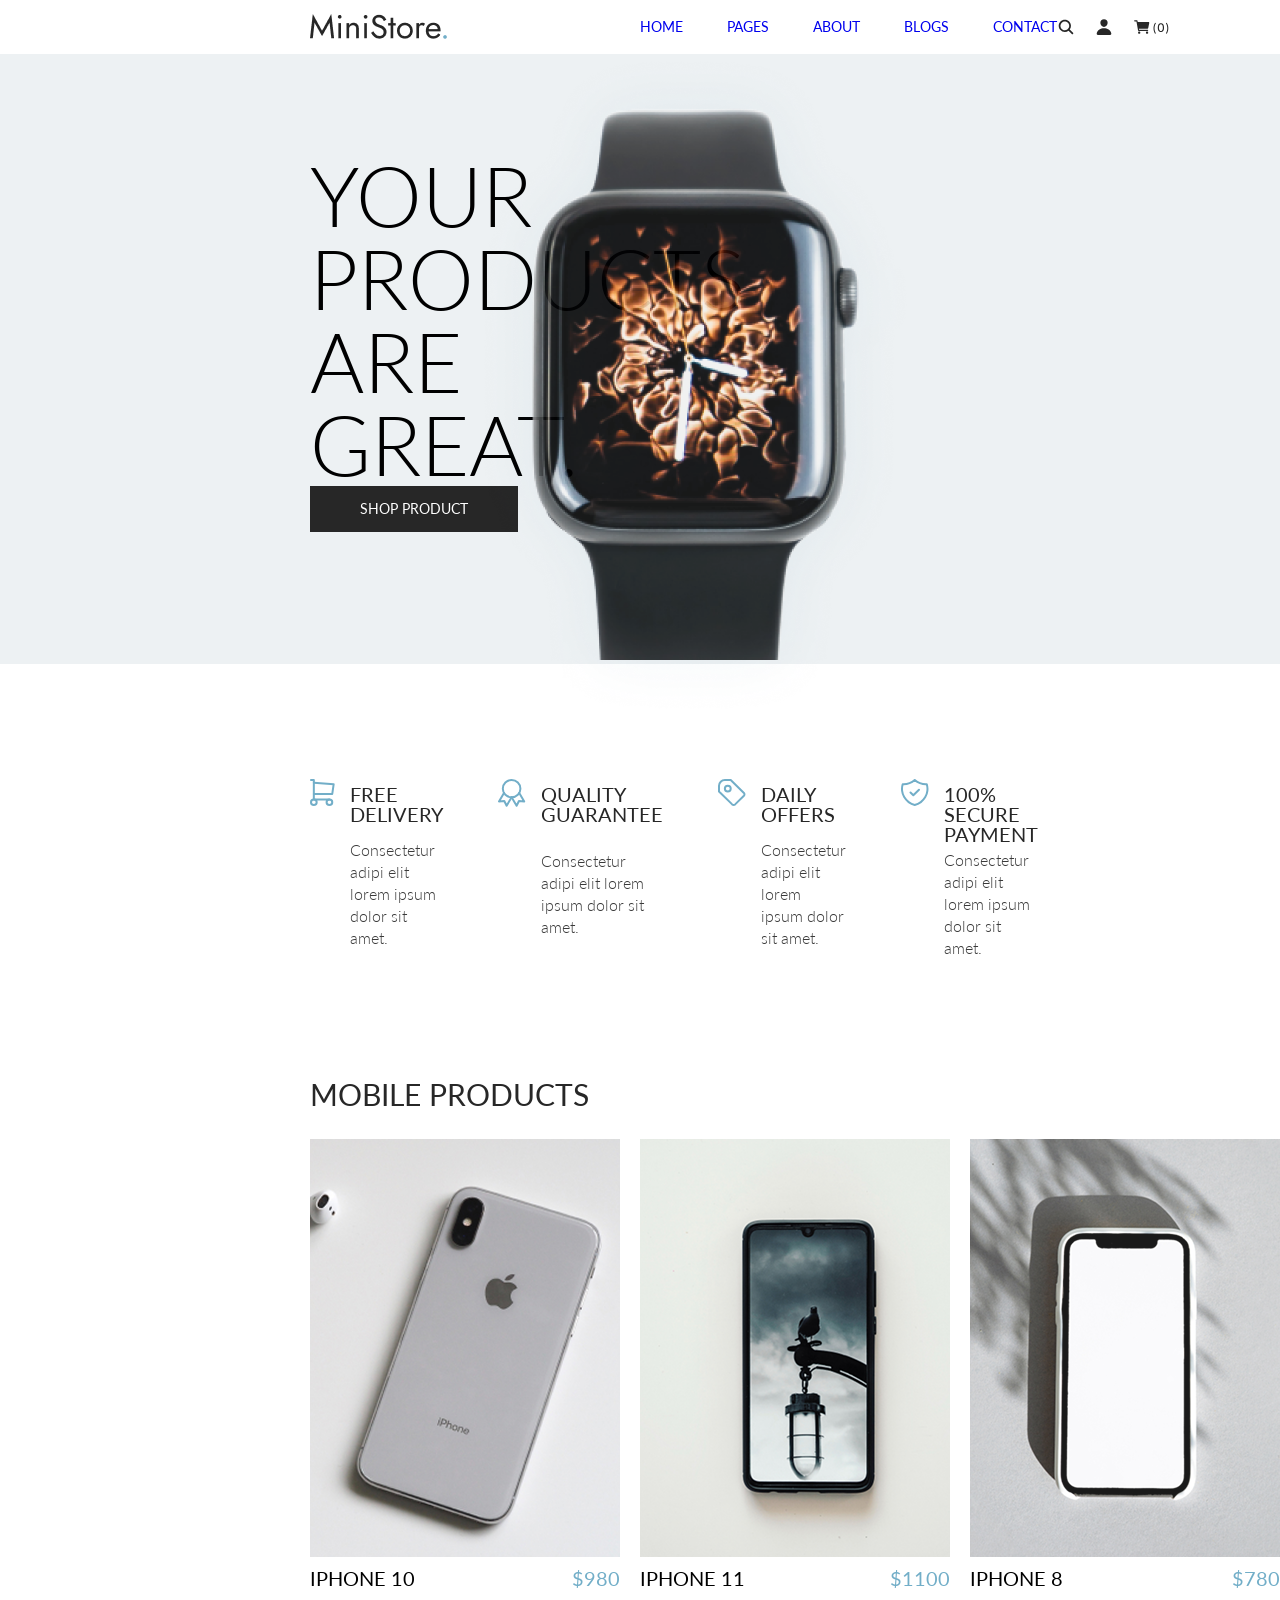
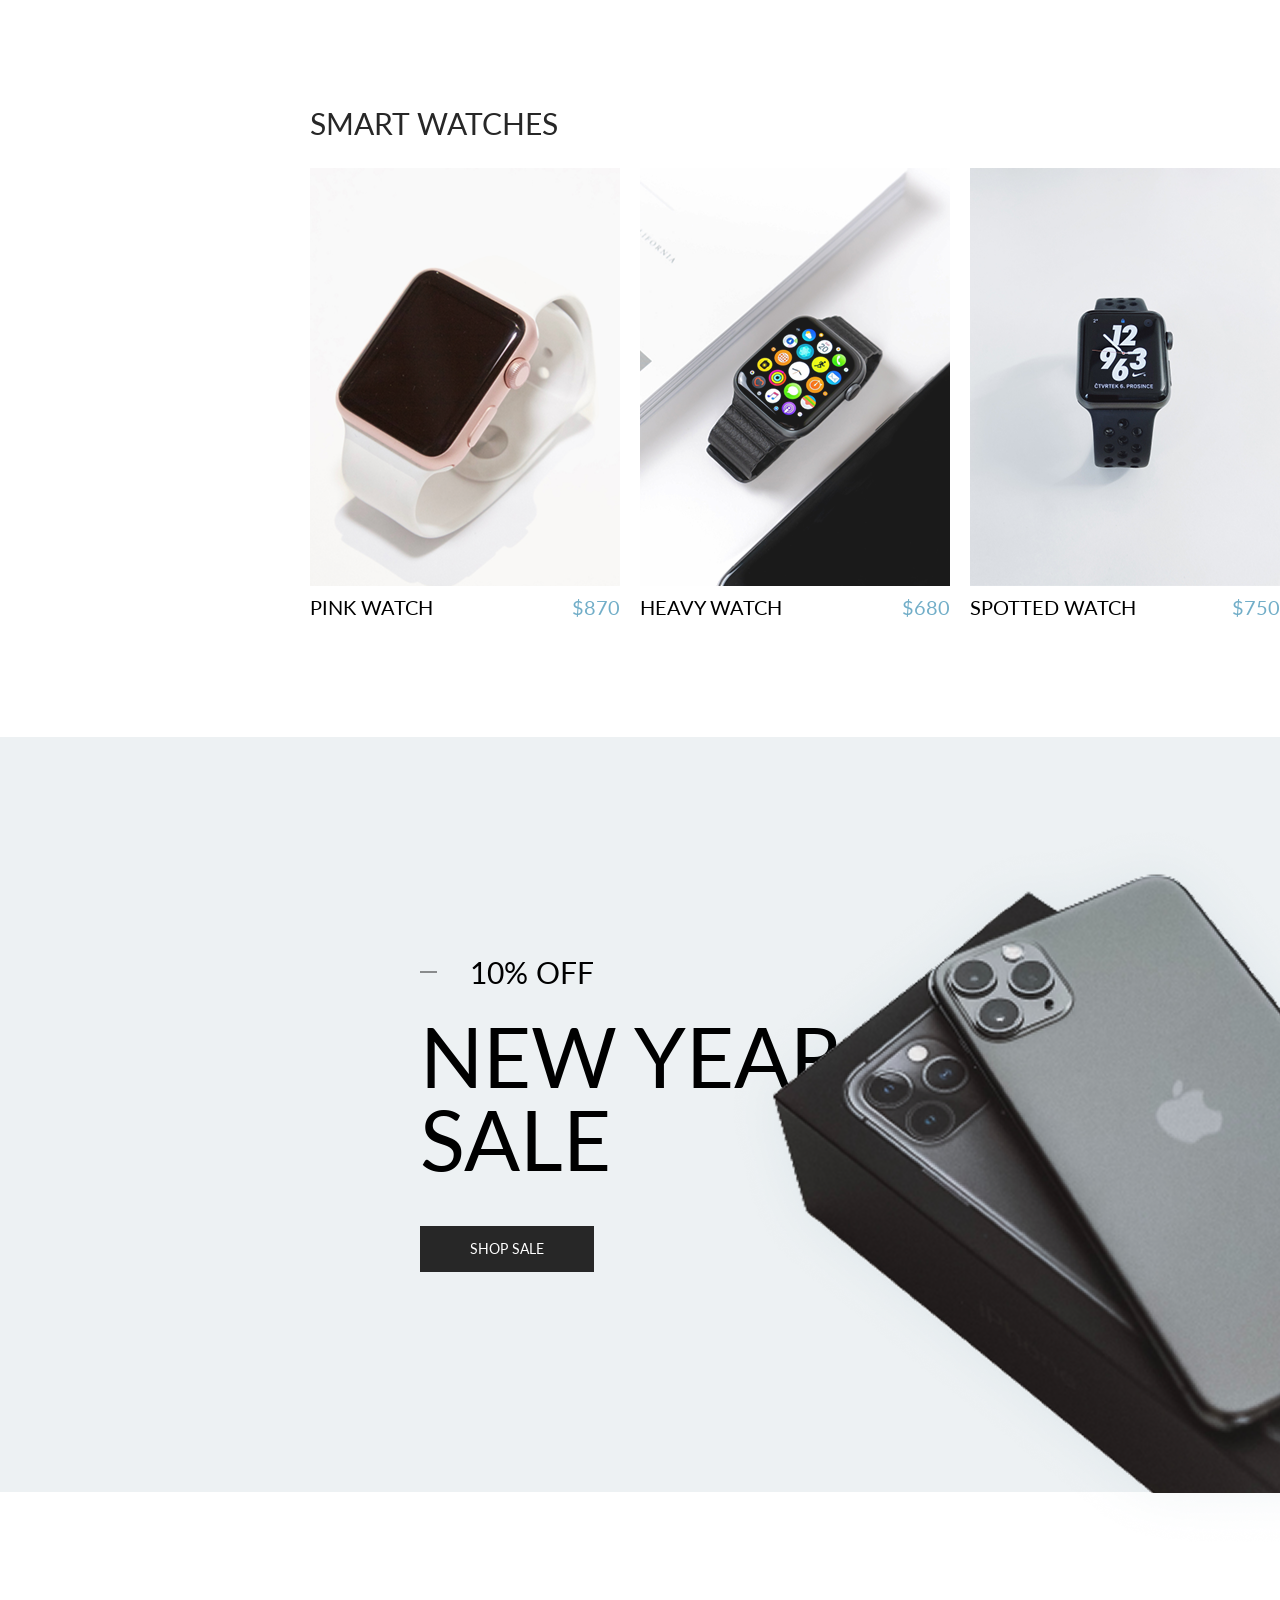
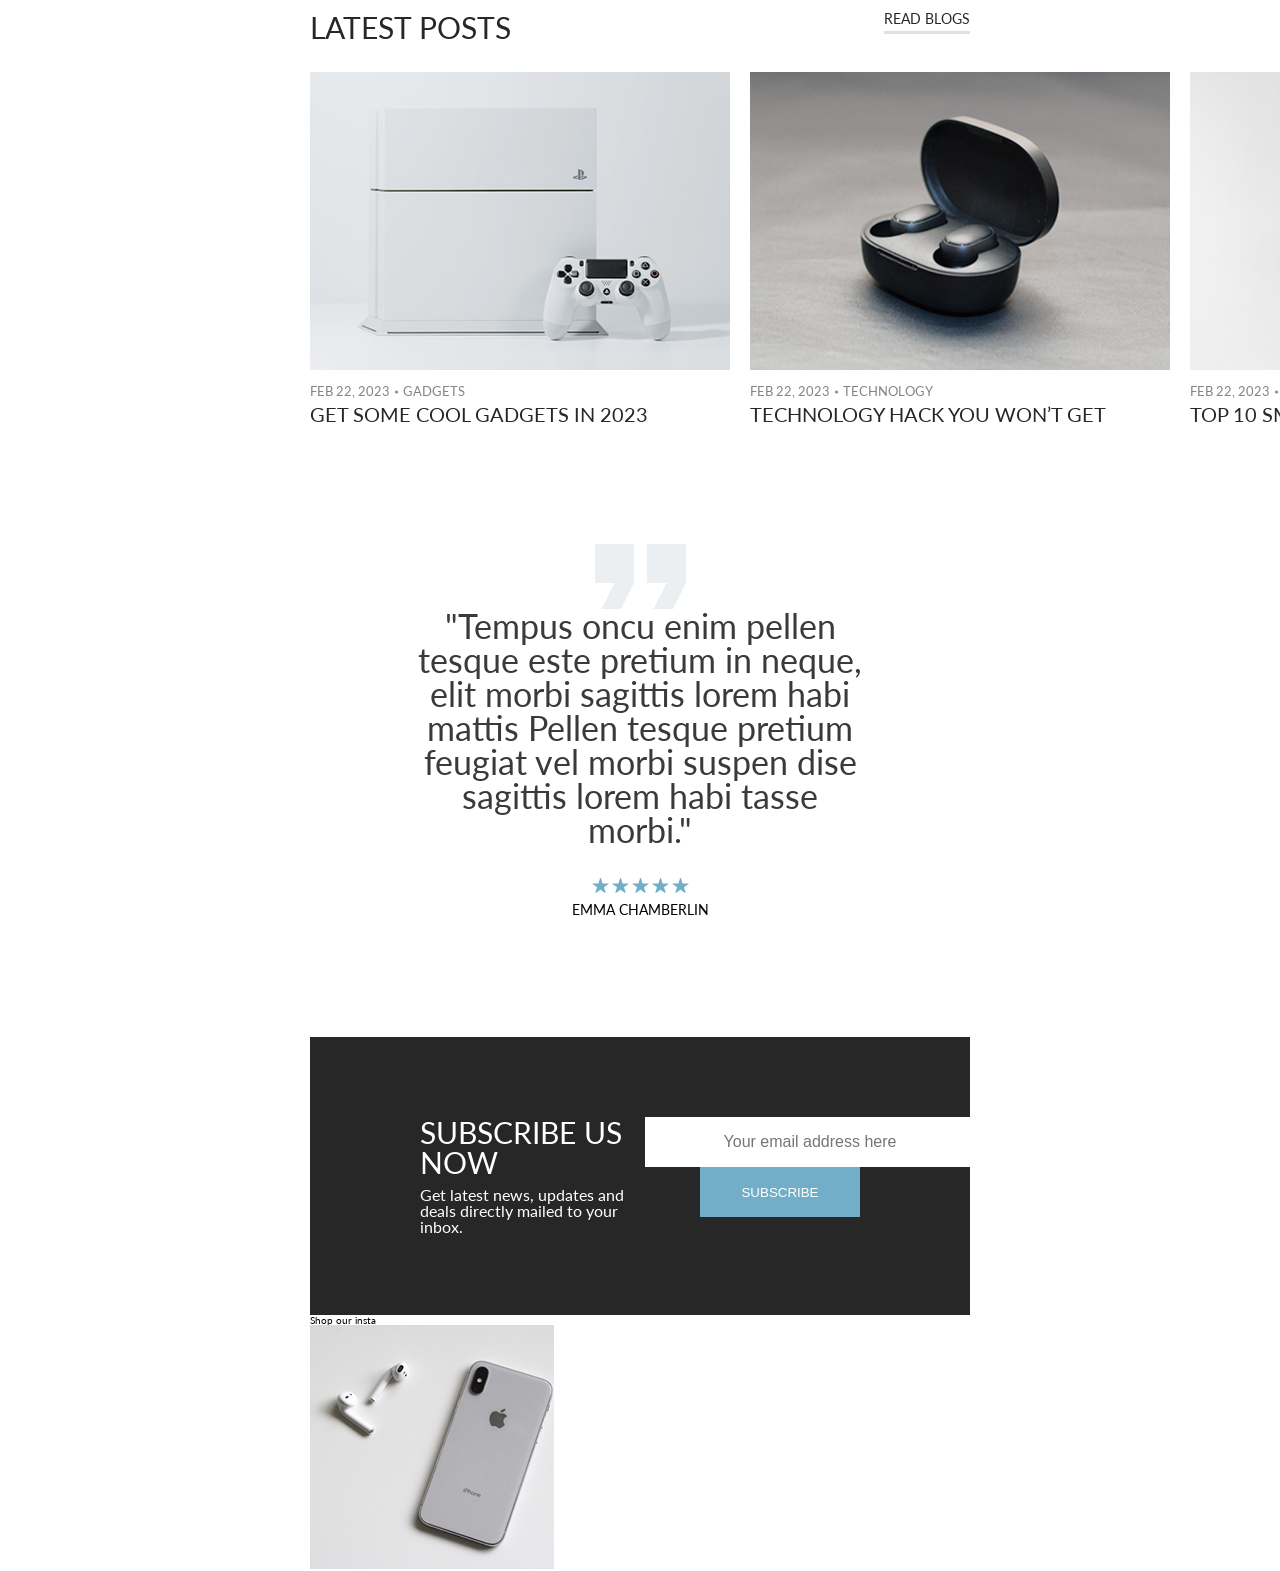
==== commit 93bc03f5: "add" ====
--- a/src/index.html
+++ b/src/index.html
@@ -239,16 +239,37 @@
             </div>            
         </div>
         <div class="subscribe-form container">
+            <div class="subscribe-form__wrapper">
                 <div class="subscribe-form__text">
                     <!-- change below -->
-                    <h3 class="subscriber-form__title">Subscribe Us now</h3>
-                    <p class="subcriber-form__subtitle">Get latest news, updates and deals directly mailed to your inbox.</p>
+                    <h3 class="subscribe-form__title">Subscribe Us now</h3>
+                    <p class="subscribe-form__subtitle">Get latest news, updates and deals directly mailed to your inbox.</p>
                 </div>
                 <form action="#" method="post">
-                    <input type="email" name="email" placeholder="Your email address here" required>
-                    <button type="submit">Subscribe</button>
+                    <input class="subscribe-form__input" type="email" name="email" placeholder="Your email address here" required>
+                    <button class="subscribe-form__btn" type="submit">Subscribe</button>
                 </form>
             </div>
+        </div>
+        <div class="instangram-showcase">
+            <div class="instangram-showcase__container container">
+                <h3 class="instangram-showcase__title">Shop our insta</h3>
+                <div class="instangram-showcase__items">
+                    <div class="instangram-showcase__item">
+                        <a href="" class="instangram-showcase__link">
+                            <img src="img/insta-1.png" alt="photo" class="instangram-showcase__img">
+                            <img src="icons/insta.svg" alt="icon" class="instangram-showcase__insta-icon" >
+                         </a>
+                    </div>                    
+                </div>
+            </div>
+            
+        </div>
+        <footer class="footer">
+            
+            
+
+        </footer>
     </main>
 </body>
 </html>
--- a/src/css/style.css
+++ b/src/css/style.css
@@ -446,9 +446,91 @@
   background: url("../icons/star.svg");
 }
 
-/* line 307, ../../../Desktop/project_ministore/src/sass/style.sass */
-.subscribe-form {
-  padding: 0rem 31rem;
+/* line 308, ../../../Desktop/project_ministore/src/sass/style.sass */
+.subscribe-form__wrapper {
+  padding: 8rem 11rem;
+  background-color: #272727;
+  display: grid;
+  grid-template-columns: 50% 50%;
+}
+
+/* line 313, ../../../Desktop/project_ministore/src/sass/style.sass */
+.subscribe-form__title {
+  color: white;
+  font-size: 3rem;
+  letter-spacing: 6%;
+  text-transform: uppercase;
+  margin-bottom: 1rem;
+}
+
+/* line 319, ../../../Desktop/project_ministore/src/sass/style.sass */
+.subscribe-form__subtitle {
+  color: white;
+  font-size: 1.6rem;
+  letter-spacing: 3%;
+}
+
+/* line 324, ../../../Desktop/project_ministore/src/sass/style.sass */
+.subscribe-form__input {
+  display: inline-block;
+  height: 5rem;
+  width: 33rem;
+  border: none;
+  padding: 0;
+  transform: translateX(0.5rem);
+}
+
+/* line 331, ../../../Desktop/project_ministore/src/sass/style.sass */
+.subscribe-form__input::placeholder {
+  font-size: 1.6rem;
+  letter-spacing: 3%;
+  text-align: center;
+}
+
+/* line 335, ../../../Desktop/project_ministore/src/sass/style.sass */
+.subscribe-form__btn {
+  display: inline-block;
+  height: 5rem;
+  width: 16rem;
+  text-transform: uppercase;
+  border: none;
+  background-color: #72AEC8;
+  color: #FFFFFF;
+  padding: 0;
+}
+
+/* line 344, ../../../Desktop/project_ministore/src/sass/style.sass */
+.subscribe-form form {
+  text-align: right;
+}
+
+/* line 348, ../../../Desktop/project_ministore/src/sass/style.sass */
+.instangram-showcase__items {
+  display: flex;
+}
+
+/* line 350, ../../../Desktop/project_ministore/src/sass/style.sass */
+.instangram-showcase__item {
+  position: relative;
+}
+
+/* line 352, ../../../Desktop/project_ministore/src/sass/style.sass */
+.instangram-showcase__item:hover .instangram-showcase__img {
+  filter: brightness(0.7) blur(0.3rem);
+}
+
+/* line 354, ../../../Desktop/project_ministore/src/sass/style.sass */
+.instangram-showcase__item:hover .instangram-showcase__insta-icon {
+  opacity: 1;
+}
+
+/* line 357, ../../../Desktop/project_ministore/src/sass/style.sass */
+.instangram-showcase__insta-icon {
+  position: absolute;
+  right: 50%;
+  top: 50%;
+  transform: translate(50%, -50%);
+  opacity: 0;
 }
 
 /*# sourceMappingURL=style.css.map */
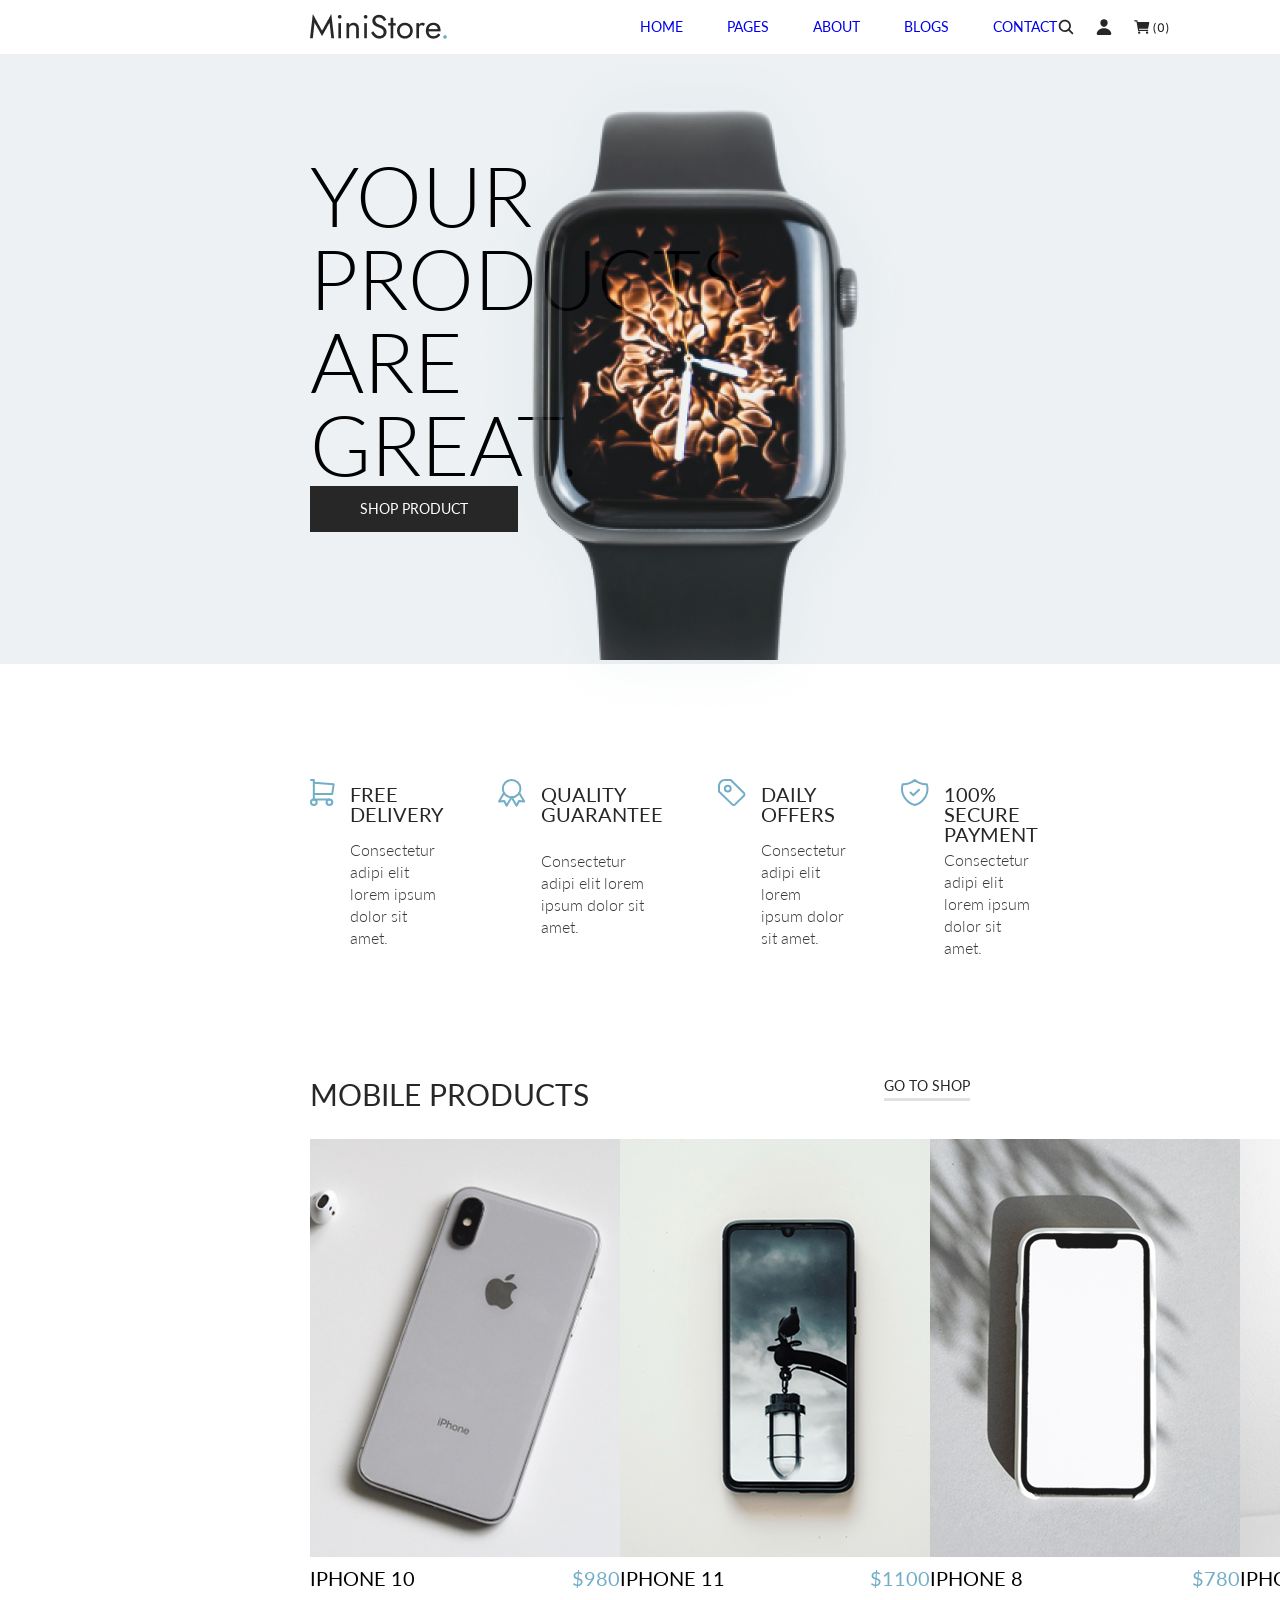
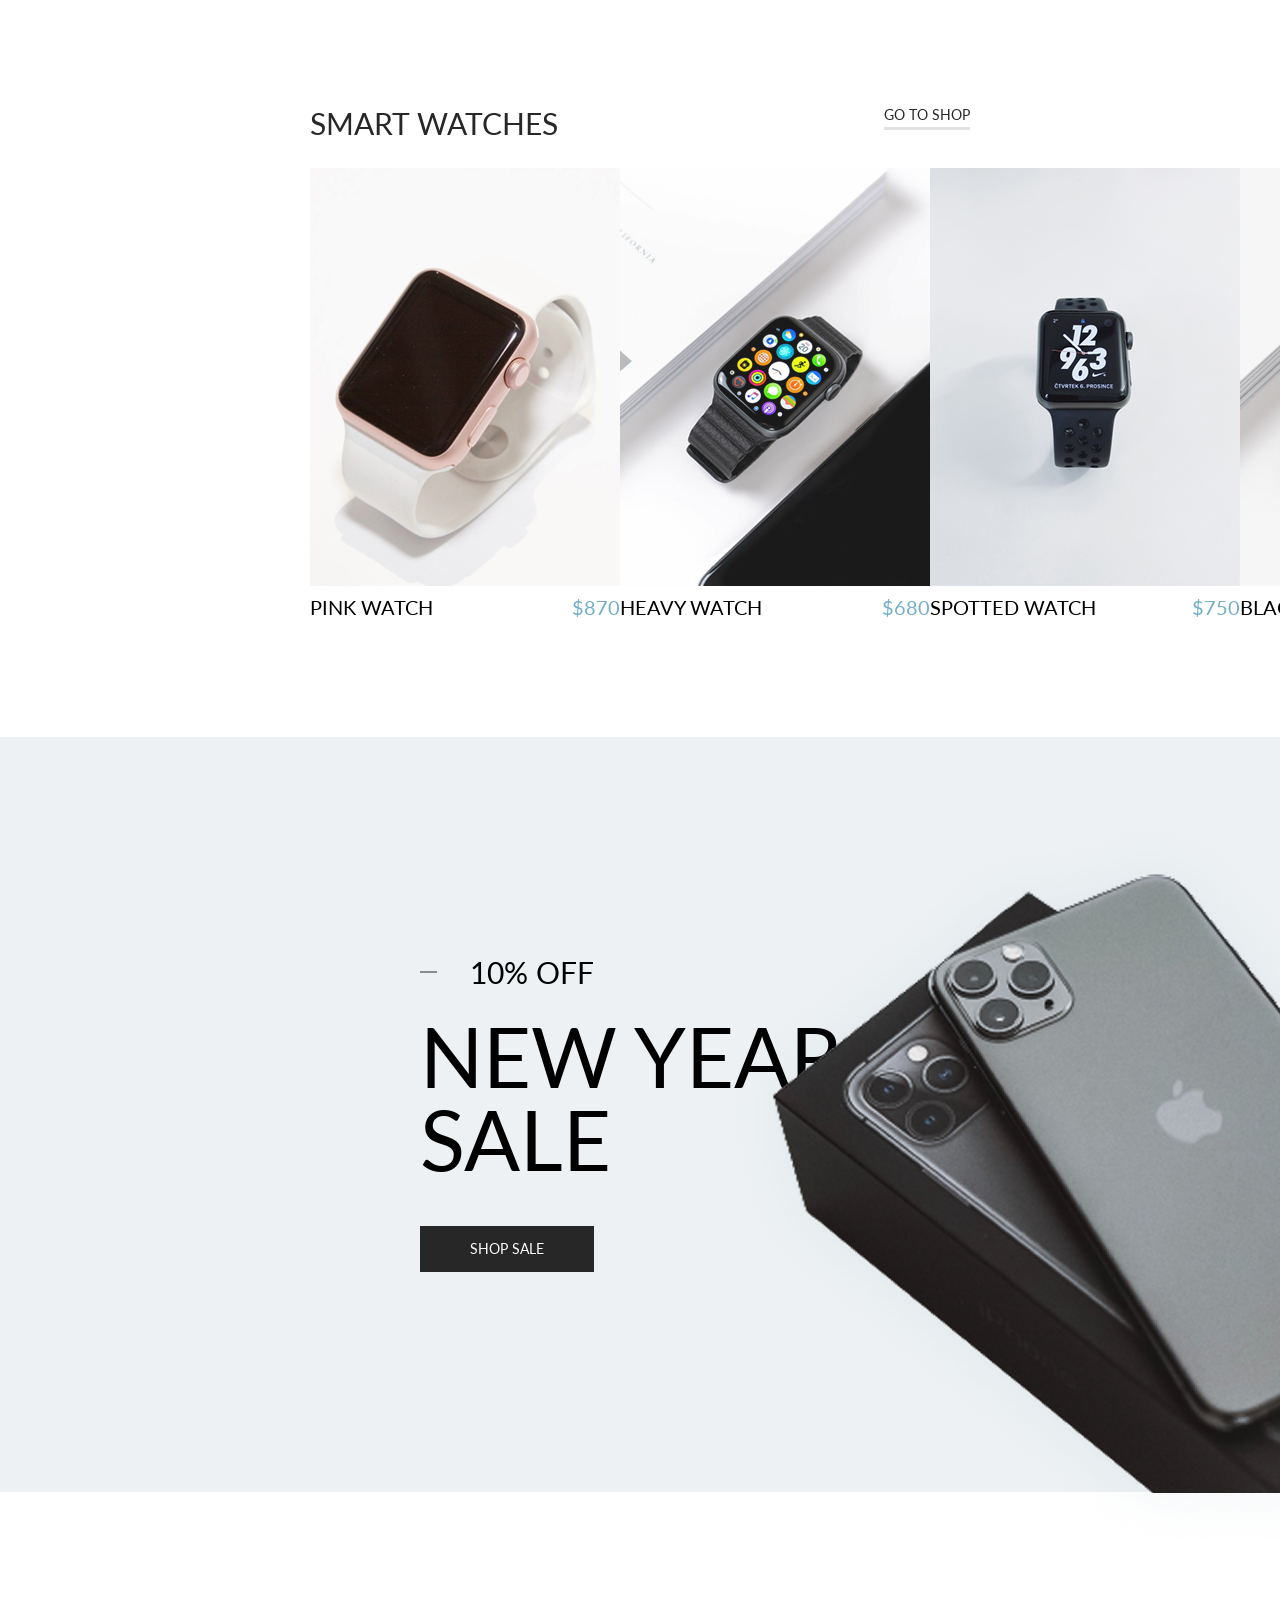
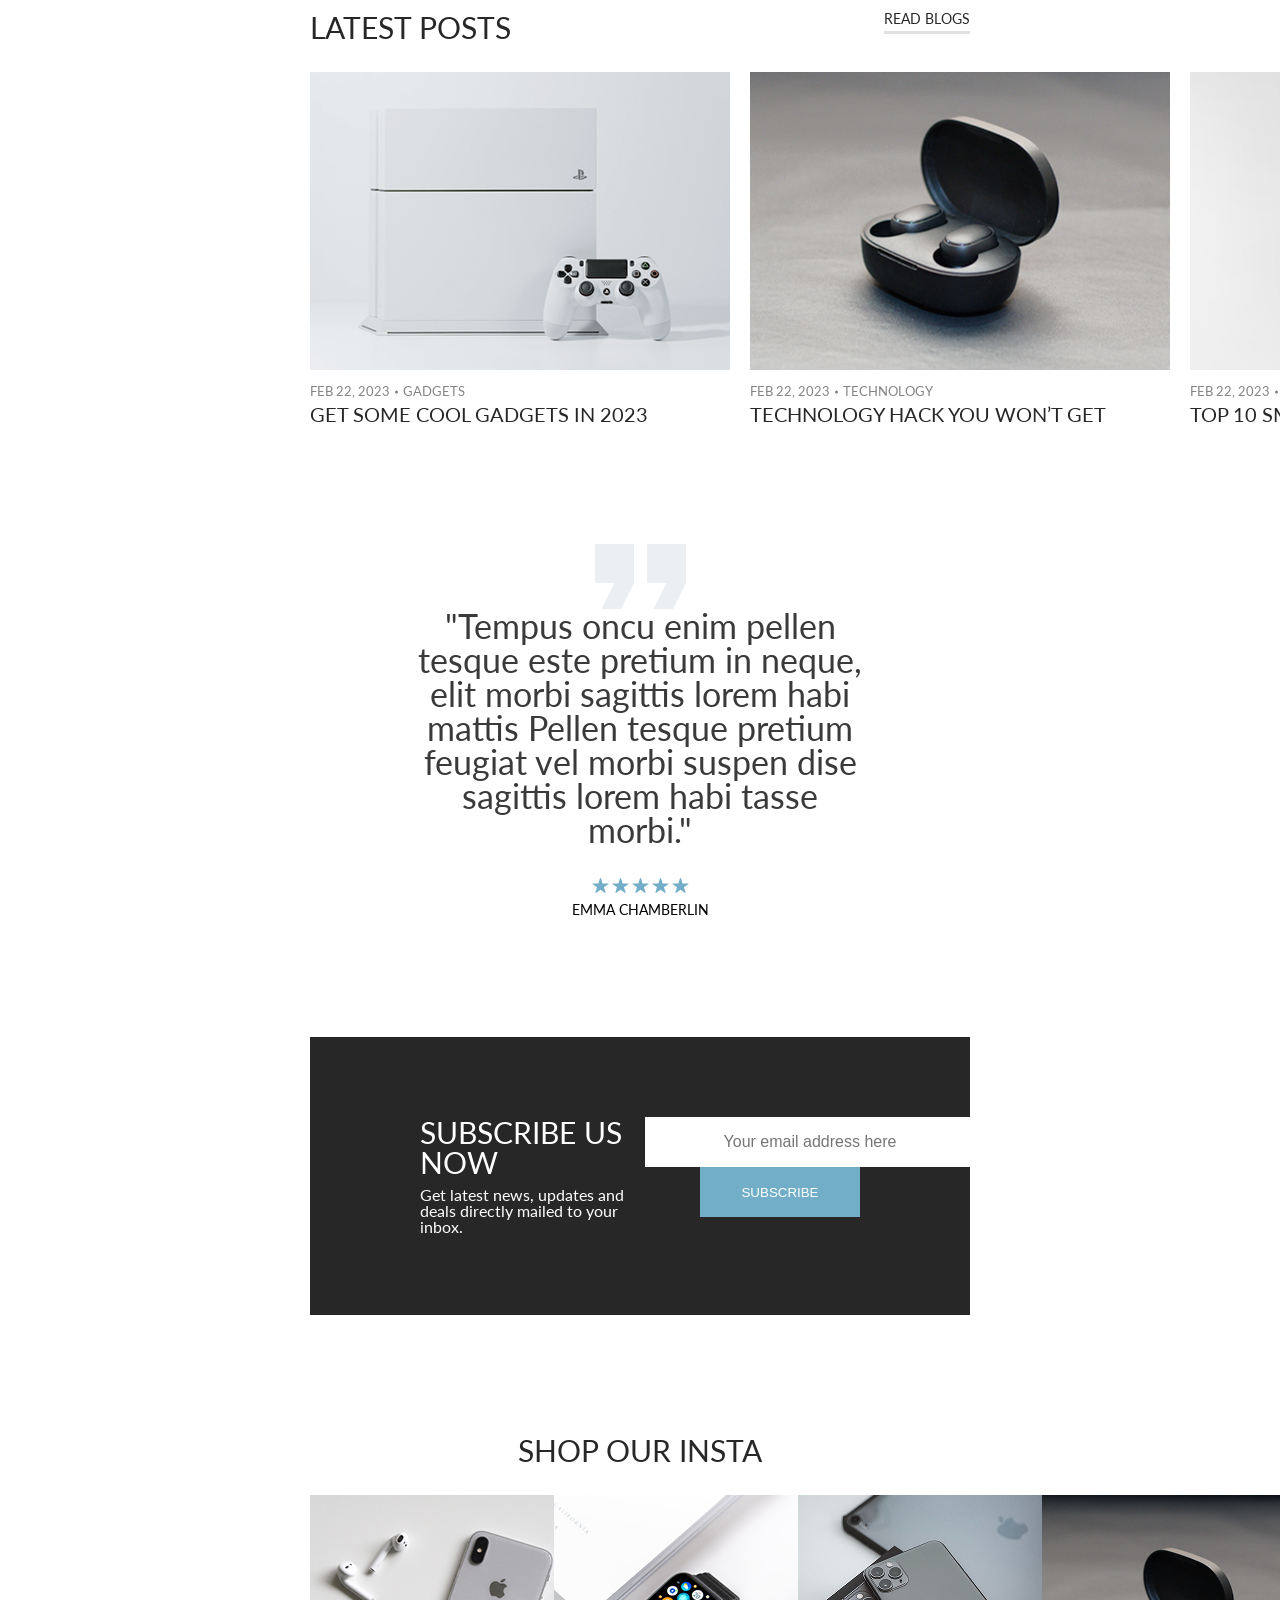
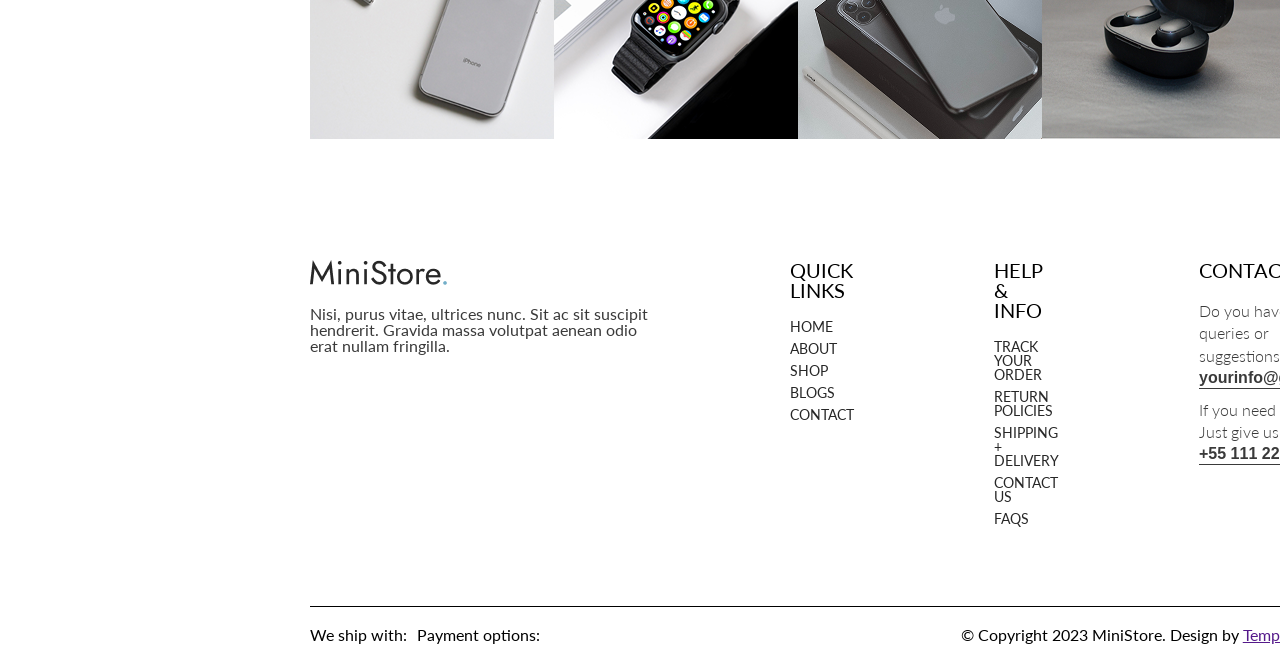
==== commit dff37e96: "new blocks" ====
--- a/src/index.html
+++ b/src/index.html
@@ -77,11 +77,11 @@
                 </div>
 
                 <div class="shop-offers">
-                    <div class="shop-offers__title title-h3">
-                    <!-- <div class="shop-offers__title title-h3 title-container"> -->
-                        <h3 class="title-h3__heading">Mobile Products</h3>
-                        <a class="title-h3__link" href="/">Go to shop</a>
-                    </div>
+                    <div class="title-container">
+                        <h3 class="title-container__heading title-h3">Mobile Products</h3>
+                        <a class="title-container__link" href="/">Go to shop</a>
+                    </div>
+                    <div class="shop-offers__cards">
                         <div class="shop-offers__card">
                             <div class="shop-offers__img-box">
                                 <img class="shop-offers__img" src="img/phone-1.png" alt="phone">
@@ -122,35 +122,37 @@
                                 <p class="shop-offers__price">$1500</p>
                             </div>
                         </div>
+                    </div>                        
                 </div>
                 <div class="shop-offers">
-                    <div class="shop-offers__title title-h3">
-                        <h3 class="title-h3__heading">Smart Watches</h3>
-                        <a class="title-h3__link" href="/">Go to shop</a>
-                    </div>
-                        <div class="shop-offers__card">
-                            <div class="shop-offers__img-box">
-                                <img class="shop-offers__img" src="img/watch-1.png" alt="watches">
-                                <button class="shop-offers__cart-btn">Add to cart</button>
-                            </div>
-                            <div class="shop-offers__text">
-                                <p class="shop-offers__name">Pink watch</p>
+                    <div class="title-container">
+                        <h3 class="title-container__heading title-h3">Smart Watches</h3>
+                        <a class="title-container__link" href="/">Go to shop</a>
+                    </div>
+                    <div class="shop-offers__cards">
+                        <div class="shop-offers__card">
+                            <div class="shop-offers__img-box">
+                                <img class="shop-offers__img" src="img/watch-1.png" alt="phone">
+                                <button class="shop-offers__cart-btn">Add to cart</button>
+                            </div>
+                            <div class="shop-offers__text">
+                                <p class="shop-offers__name">Pink Watch</p>
                                 <p class="shop-offers__price">$870</p>
                             </div>
                         </div>
                         <div class="shop-offers__card">
                             <div class="shop-offers__img-box">
-                                <img class="shop-offers__img" src="img/watch-2.png" alt="watches">
-                                <button class="shop-offers__cart-btn">Add to cart</button>
-                            </div>
-                            <div class="shop-offers__text">
-                                <p class="shop-offers__name">Heavy watch</p>
+                                <img class="shop-offers__img" src="img/watch-2.png" alt="phone">
+                                <button class="shop-offers__cart-btn">Add to cart</button>
+                            </div>
+                            <div class="shop-offers__text">
+                                <p class="shop-offers__name">heavy watch</p>
                                 <p class="shop-offers__price">$680</p>
                             </div>
                         </div>
                         <div class="shop-offers__card">
                             <div class="shop-offers__img-box">
-                                <img class="shop-offers__img" src="img/watch-3.png" alt="watches">
+                                <img class="shop-offers__img" src="img/watch-3.png" alt="phone">
                                 <button class="shop-offers__cart-btn">Add to cart</button>
                             </div>
                             <div class="shop-offers__text">
@@ -160,16 +162,16 @@
                         </div>
                         <div class="shop-offers__card">
                             <div class="shop-offers__img-box">
-                                <img class="shop-offers__img" src="img/watch-4.png" alt="watches">
-                                <button class="shop-offers__cart-btn">Add to cart</button>
-                            </div>
-                            <div class="shop-offers__text">
-                                <p class="shop-offers__name">black watch</p>
+                                <img class="shop-offers__img" src="img/watch-4.png" alt="phone">
+                                <button class="shop-offers__cart-btn">Add to cart</button>
+                            </div>
+                            <div class="shop-offers__text">
+                                <p class="shop-offers__name">black-watch</p>
                                 <p class="shop-offers__price">$650</p>
                             </div>
                         </div>
-                </div>
-
+                    </div>                        
+                </div>
             </div>
         </section>
         <section class="discount-offer">
@@ -184,9 +186,9 @@
             </section>
         <section class="related-posts">
             <div class="related-posts__container container">
-                <div class="related-posts__title title-h3">
-                    <h3 class="title-h3__heading">Latest posts</h3>
-                    <a class="title-h3__link" href="/">read blogs</a>
+                <div class="title-container">
+                    <h3 class="title-container__heading title-h3">Latest posts</h3>
+                    <a class="title-container__link" href="/">read blogs</a>
                 </div>
                 <div class="related-posts__content">
                     <div class="related-posts__card">
@@ -253,22 +255,79 @@
         </div>
         <div class="instangram-showcase">
             <div class="instangram-showcase__container container">
-                <h3 class="instangram-showcase__title">Shop our insta</h3>
+                <h3 class="instangram-showcase__title title-h3">Shop our insta</h3>
                 <div class="instangram-showcase__items">
                     <div class="instangram-showcase__item">
                         <a href="" class="instangram-showcase__link">
                             <img src="img/insta-1.png" alt="photo" class="instangram-showcase__img">
                             <img src="icons/insta.svg" alt="icon" class="instangram-showcase__insta-icon" >
                          </a>
-                    </div>                    
+                    </div>
+                    <div class="instangram-showcase__item">
+                        <a href="" class="instangram-showcase__link">
+                            <img src="img/insta-2.png" alt="photo" class="instangram-showcase__img">
+                            <img src="icons/insta.svg" alt="icon" class="instangram-showcase__insta-icon" >
+                         </a>
+                    </div>        
+                    <div class="instangram-showcase__item">
+                        <a href="" class="instangram-showcase__link">
+                            <img src="img/insta-3.png" alt="photo" class="instangram-showcase__img">
+                            <img src="icons/insta.svg" alt="icon" class="instangram-showcase__insta-icon" >
+                         </a>
+                    </div>        
+                    <div class="instangram-showcase__item">
+                        <a href="" class="instangram-showcase__link">
+                            <img src="img/insta-4.png" alt="photo" class="instangram-showcase__img">
+                            <img src="icons/insta.svg" alt="icon" class="instangram-showcase__insta-icon" >
+                         </a>
+                    </div>        
+                    <div class="instangram-showcase__item">
+                        <a href="" class="instangram-showcase__link">
+                            <img src="img/insta-5.png" alt="photo" class="instangram-showcase__img">
+                            <img src="icons/insta.svg" alt="icon" class="instangram-showcase__insta-icon" >
+                         </a>
+                    </div>                            
                 </div>
             </div>
             
         </div>
         <footer class="footer">
-            
-            
-
+            <div class="footer__socials">
+                <a href="/"><img class="footer__logo" src="img/MiniStore_logo.png" alt="logo"></a>
+                <p class="footer__text">Nisi, purus vitae, ultrices nunc. Sit ac sit suscipit hendrerit. Gravida massa volutpat aenean odio erat nullam fringilla.</p>
+                <div class="footer__socials-icons">
+                </div>
+            </div>
+            <div class="footer-menu">
+                <p class="footer-menu__title">Quick links</p>
+                <ul class="footer-menu__list">
+                    <li><a class="footer-menu__link" href="#">home</a></li>
+                    <li><a class="footer-menu__link" href="#">about</a></li>
+                    <li><a class="footer-menu__link" href="#">shop</a></li>
+                    <li><a class="footer-menu__link" href="#">blogs</a></li>
+                    <li><a class="footer-menu__link" href="#">contact</a></li>
+                </ul>
+            </div>
+            <div class="footer-menu">
+                <p class="footer-menu__title">Help & Info</p>
+                <ul class="footer-menu__list">
+                    <li><a class="footer-menu__link" href="#">track your order</a></li>
+                    <li><a class="footer-menu__link" href="#">return policies</a></li>
+                    <li><a class="footer-menu__link" href="#">shipping + delivery</a></li>
+                    <li><a class="footer-menu__link" href="#">contact us</a></li>
+                    <li><a class="footer-menu__link" href="#">faqs</a></li>
+                </ul>
+            </div>
+            <div class="footer-menu">
+                <p class="footer-menu__title">Contact us</p>
+                <p class="footer-menu__text">Do you have any queries or suggestions?<span class="footer-menu__text footer-menu__text--underline">yourinfo@gmail.com</span></p>
+                <p class="footer-menu__text">If you need support? Just give us a call. <span class="footer-menu__text footer-menu__text--underline">+55 111 222 333 44</span></p>                
+            </div>
+            <div class="footer__bottom footer-bottom">
+                <p class="footer-bottom__text">We ship with:</p>
+                <p class="footer-bottom__text">Payment options:</p>
+                <p class="footer-bottom__copyright">© Copyright 2023 MiniStore. Design by <a href="">TemplatesJungle</a></p>
+            </div>
         </footer>
     </main>
 </body>
--- a/src/css/style.css
+++ b/src/css/style.css
@@ -165,16 +165,7 @@
 
 /* line 118, ../../../Desktop/project_ministore/src/sass/style.sass */
 .shop-offers {
-  display: grid;
-  grid-template-rows: min-content 1fr;
-  grid-template-columns: repeat(4, max-content);
-  grid-gap: 3rem 2rem;
   margin: 12rem 0;
-}
-
-/* line 124, ../../../Desktop/project_ministore/src/sass/style.sass */
-.shop-offers__title {
-  grid-column: 1 / -1;
 }
 
 /* line 126, ../../../Desktop/project_ministore/src/sass/style.sass */
@@ -199,17 +190,28 @@
 }
 
 /* line 138, ../../../Desktop/project_ministore/src/sass/style.sass */
+.shop-offers__cards {
+  display: flex;
+  justify-content: space-between;
+}
+
+/* line 141, ../../../Desktop/project_ministore/src/sass/style.sass */
+.shop-offers__card {
+  display: inline-block;
+}
+
+/* line 143, ../../../Desktop/project_ministore/src/sass/style.sass */
 .shop-offers__img-box {
   position: relative;
   margin-bottom: 1rem;
 }
 
-/* line 142, ../../../Desktop/project_ministore/src/sass/style.sass */
+/* line 147, ../../../Desktop/project_ministore/src/sass/style.sass */
 .shop-offers__img-box:hover .shop-offers__cart-btn {
   opacity: 1;
 }
 
-/* line 144, ../../../Desktop/project_ministore/src/sass/style.sass */
+/* line 149, ../../../Desktop/project_ministore/src/sass/style.sass */
 .shop-offers__cart-btn {
   border: none;
   background-color: #272727;
@@ -226,7 +228,7 @@
   transition: all 0.8s ease;
 }
 
-/* line 158, ../../../Desktop/project_ministore/src/sass/style.sass */
+/* line 163, ../../../Desktop/project_ministore/src/sass/style.sass */
 .shop-offers__cart-btn::after {
   content: "";
   position: absolute;
@@ -238,27 +240,20 @@
   background: url("../icons/cart-button.svg") center/contain no-repeat;
 }
 
-/* line 170, ../../../Desktop/project_ministore/src/sass/style.sass */
-.title-h3 {
+/* line 175, ../../../Desktop/project_ministore/src/sass/style.sass */
+.title-container {
   display: flex;
   justify-content: space-between;
-}
-
-/* line 173, ../../../Desktop/project_ministore/src/sass/style.sass */
-.title-h3__heading {
-  font-size: 3rem;
-  letter-spacing: 6%;
-  color: #272727;
-  text-transform: uppercase;
-}
-
-/* line 178, ../../../Desktop/project_ministore/src/sass/style.sass */
-.title-h3__link {
-  position: relative;
-}
-
-/* line 180, ../../../Desktop/project_ministore/src/sass/style.sass */
-.title-h3__link:visited, .title-h3__link:link {
+  margin-bottom: 3rem;
+}
+
+/* line 184, ../../../Desktop/project_ministore/src/sass/style.sass */
+.title-container__link {
+  position: relative;
+}
+
+/* line 186, ../../../Desktop/project_ministore/src/sass/style.sass */
+.title-container__link:visited, .title-container__link:link {
   color: #272727;
   font-size: 1.4rem;
   letter-spacing: 10%;
@@ -266,8 +261,8 @@
   text-transform: uppercase;
 }
 
-/* line 186, ../../../Desktop/project_ministore/src/sass/style.sass */
-.title-h3__link::after {
+/* line 192, ../../../Desktop/project_ministore/src/sass/style.sass */
+.title-container__link::after {
   content: '';
   position: absolute;
   left: 0;
@@ -278,24 +273,24 @@
   transition: all .6s ease;
 }
 
-/* line 195, ../../../Desktop/project_ministore/src/sass/style.sass */
-.title-h3__link:hover::after {
+/* line 201, ../../../Desktop/project_ministore/src/sass/style.sass */
+.title-container__link:hover::after {
   background-color: #FFFFFF;
 }
 
-/* line 199, ../../../Desktop/project_ministore/src/sass/style.sass */
+/* line 205, ../../../Desktop/project_ministore/src/sass/style.sass */
 .discount-offer__container {
   background-color: #EDF1F3;
   position: relative;
   min-height: 70rem;
 }
 
-/* line 203, ../../../Desktop/project_ministore/src/sass/style.sass */
+/* line 209, ../../../Desktop/project_ministore/src/sass/style.sass */
 .discount-offer__info {
   padding: 22rem 0 22rem 11rem;
 }
 
-/* line 205, ../../../Desktop/project_ministore/src/sass/style.sass */
+/* line 211, ../../../Desktop/project_ministore/src/sass/style.sass */
 .discount-offer__subtitle {
   font-size: 3rem;
   letter-spacing: 16%;
@@ -305,7 +300,7 @@
   position: relative;
 }
 
-/* line 212, ../../../Desktop/project_ministore/src/sass/style.sass */
+/* line 218, ../../../Desktop/project_ministore/src/sass/style.sass */
 .discount-offer__subtitle::before {
   content: "";
   position: absolute;
@@ -317,48 +312,56 @@
   transform: translateY(50%);
 }
 
-/* line 221, ../../../Desktop/project_ministore/src/sass/style.sass */
+/* line 227, ../../../Desktop/project_ministore/src/sass/style.sass */
 .discount-offer__img {
   position: absolute;
   right: -22rem;
   bottom: -6.5rem;
 }
 
-/* line 225, ../../../Desktop/project_ministore/src/sass/style.sass */
+/* line 231, ../../../Desktop/project_ministore/src/sass/style.sass */
 .discount-offer__title {
   margin-bottom: 4.5rem;
 }
 
-/* line 228, ../../../Desktop/project_ministore/src/sass/style.sass */
+/* line 234, ../../../Desktop/project_ministore/src/sass/style.sass */
+.title-h3 {
+  font-size: 3rem;
+  letter-spacing: 6%;
+  color: #272727;
+  text-transform: uppercase;
+}
+
+/* line 240, ../../../Desktop/project_ministore/src/sass/style.sass */
 .title-h2 {
   text-transform: uppercase;
   letter-spacing: 2%;
   font-size: 8.3rem;
 }
 
-/* line 234, ../../../Desktop/project_ministore/src/sass/style.sass */
+/* line 246, ../../../Desktop/project_ministore/src/sass/style.sass */
 .related-posts__container {
   margin: 12rem 0;
 }
 
-/* line 236, ../../../Desktop/project_ministore/src/sass/style.sass */
+/* line 248, ../../../Desktop/project_ministore/src/sass/style.sass */
 .related-posts__title {
   margin-bottom: 3rem;
 }
 
-/* line 238, ../../../Desktop/project_ministore/src/sass/style.sass */
+/* line 250, ../../../Desktop/project_ministore/src/sass/style.sass */
 .related-posts__img {
   margin-bottom: 1.4rem;
 }
 
-/* line 240, ../../../Desktop/project_ministore/src/sass/style.sass */
+/* line 252, ../../../Desktop/project_ministore/src/sass/style.sass */
 .related-posts__content {
   display: grid;
   grid-template-columns: repeat(3, max-content);
   grid-gap: 2rem;
 }
 
-/* line 244, ../../../Desktop/project_ministore/src/sass/style.sass */
+/* line 256, ../../../Desktop/project_ministore/src/sass/style.sass */
 .related-posts__content p {
   display: inline-block;
   font-size: 1.3rem;
@@ -369,7 +372,7 @@
   position: relative;
 }
 
-/* line 252, ../../../Desktop/project_ministore/src/sass/style.sass */
+/* line 264, ../../../Desktop/project_ministore/src/sass/style.sass */
 .related-posts__content p:not(:last-child)::after {
   position: absolute;
   top: 50%;
@@ -382,12 +385,12 @@
   background-color: #848484;
 }
 
-/* line 262, ../../../Desktop/project_ministore/src/sass/style.sass */
+/* line 274, ../../../Desktop/project_ministore/src/sass/style.sass */
 .related-posts__content p:not(:last-child) {
   margin-right: 1rem;
 }
 
-/* line 266, ../../../Desktop/project_ministore/src/sass/style.sass */
+/* line 278, ../../../Desktop/project_ministore/src/sass/style.sass */
 .related-posts__post-title:link, .related-posts__post-title:visited {
   font-size: 2rem;
   letter-spacing: 6%;
@@ -396,17 +399,17 @@
   text-transform: uppercase;
 }
 
-/* line 272, ../../../Desktop/project_ministore/src/sass/style.sass */
+/* line 284, ../../../Desktop/project_ministore/src/sass/style.sass */
 .related-posts__post-title:hover {
   opacity: 0.8;
 }
 
-/* line 279, ../../../Desktop/project_ministore/src/sass/style.sass */
+/* line 291, ../../../Desktop/project_ministore/src/sass/style.sass */
 .blockquote__container {
   margin: 12rem 0;
 }
 
-/* line 281, ../../../Desktop/project_ministore/src/sass/style.sass */
+/* line 293, ../../../Desktop/project_ministore/src/sass/style.sass */
 .blockquote__quote {
   margin: 0 auto;
   text-align: center;
@@ -418,13 +421,13 @@
   height: 100%;
 }
 
-/* line 290, ../../../Desktop/project_ministore/src/sass/style.sass */
+/* line 302, ../../../Desktop/project_ministore/src/sass/style.sass */
 .blockquote__img {
   display: block;
   margin: 0 auto;
 }
 
-/* line 293, ../../../Desktop/project_ministore/src/sass/style.sass */
+/* line 305, ../../../Desktop/project_ministore/src/sass/style.sass */
 .blockquote__author {
   text-align: center;
   font-size: 1.4rem;
@@ -432,13 +435,13 @@
   letter-spacing: 10%;
 }
 
-/* line 298, ../../../Desktop/project_ministore/src/sass/style.sass */
+/* line 310, ../../../Desktop/project_ministore/src/sass/style.sass */
 .blockquote__rating {
   text-align: center;
   margin-bottom: 0.8rem;
 }
 
-/* line 301, ../../../Desktop/project_ministore/src/sass/style.sass */
+/* line 313, ../../../Desktop/project_ministore/src/sass/style.sass */
 .blockquote__star {
   display: inline-block;
   width: 1.7rem;
@@ -446,7 +449,7 @@
   background: url("../icons/star.svg");
 }
 
-/* line 308, ../../../Desktop/project_ministore/src/sass/style.sass */
+/* line 320, ../../../Desktop/project_ministore/src/sass/style.sass */
 .subscribe-form__wrapper {
   padding: 8rem 11rem;
   background-color: #272727;
@@ -454,7 +457,7 @@
   grid-template-columns: 50% 50%;
 }
 
-/* line 313, ../../../Desktop/project_ministore/src/sass/style.sass */
+/* line 325, ../../../Desktop/project_ministore/src/sass/style.sass */
 .subscribe-form__title {
   color: white;
   font-size: 3rem;
@@ -463,14 +466,14 @@
   margin-bottom: 1rem;
 }
 
-/* line 319, ../../../Desktop/project_ministore/src/sass/style.sass */
+/* line 331, ../../../Desktop/project_ministore/src/sass/style.sass */
 .subscribe-form__subtitle {
   color: white;
   font-size: 1.6rem;
   letter-spacing: 3%;
 }
 
-/* line 324, ../../../Desktop/project_ministore/src/sass/style.sass */
+/* line 336, ../../../Desktop/project_ministore/src/sass/style.sass */
 .subscribe-form__input {
   display: inline-block;
   height: 5rem;
@@ -480,14 +483,14 @@
   transform: translateX(0.5rem);
 }
 
-/* line 331, ../../../Desktop/project_ministore/src/sass/style.sass */
+/* line 343, ../../../Desktop/project_ministore/src/sass/style.sass */
 .subscribe-form__input::placeholder {
   font-size: 1.6rem;
   letter-spacing: 3%;
   text-align: center;
 }
 
-/* line 335, ../../../Desktop/project_ministore/src/sass/style.sass */
+/* line 347, ../../../Desktop/project_ministore/src/sass/style.sass */
 .subscribe-form__btn {
   display: inline-block;
   height: 5rem;
@@ -499,33 +502,51 @@
   padding: 0;
 }
 
-/* line 344, ../../../Desktop/project_ministore/src/sass/style.sass */
+/* line 356, ../../../Desktop/project_ministore/src/sass/style.sass */
 .subscribe-form form {
   text-align: right;
 }
 
-/* line 348, ../../../Desktop/project_ministore/src/sass/style.sass */
+/* line 359, ../../../Desktop/project_ministore/src/sass/style.sass */
+.instangram-showcase {
+  margin: 12rem 0;
+}
+
+/* line 361, ../../../Desktop/project_ministore/src/sass/style.sass */
+.instangram-showcase__title {
+  text-align: center;
+  margin-bottom: 3rem;
+}
+
+/* line 364, ../../../Desktop/project_ministore/src/sass/style.sass */
 .instangram-showcase__items {
   display: flex;
-}
-
-/* line 350, ../../../Desktop/project_ministore/src/sass/style.sass */
+  justify-content: space-between;
+}
+
+/* line 367, ../../../Desktop/project_ministore/src/sass/style.sass */
+.instangram-showcase__img {
+  transition: all .7s ease;
+}
+
+/* line 369, ../../../Desktop/project_ministore/src/sass/style.sass */
 .instangram-showcase__item {
   position: relative;
 }
 
-/* line 352, ../../../Desktop/project_ministore/src/sass/style.sass */
+/* line 371, ../../../Desktop/project_ministore/src/sass/style.sass */
 .instangram-showcase__item:hover .instangram-showcase__img {
-  filter: brightness(0.7) blur(0.3rem);
-}
-
-/* line 354, ../../../Desktop/project_ministore/src/sass/style.sass */
+  filter: brightness(0.7) blur(0.2rem);
+}
+
+/* line 373, ../../../Desktop/project_ministore/src/sass/style.sass */
 .instangram-showcase__item:hover .instangram-showcase__insta-icon {
   opacity: 1;
 }
 
-/* line 357, ../../../Desktop/project_ministore/src/sass/style.sass */
+/* line 376, ../../../Desktop/project_ministore/src/sass/style.sass */
 .instangram-showcase__insta-icon {
+  transition: all .7s ease;
   position: absolute;
   right: 50%;
   top: 50%;
@@ -533,4 +554,98 @@
   opacity: 0;
 }
 
+/* line 386, ../../../Desktop/project_ministore/src/sass/style.sass */
+.footer {
+  padding: 0 31rem;
+  display: grid;
+  grid-template-columns: minmax(34rem, 1fr) repeat(3, 1fr);
+  grid-template-rows: repeat(2, max-content);
+  grid-gap: 8rem 14rem;
+}
+
+/* line 394, ../../../Desktop/project_ministore/src/sass/style.sass */
+.footer__logo {
+  margin-bottom: 2rem;
+}
+
+/* line 396, ../../../Desktop/project_ministore/src/sass/style.sass */
+.footer__text {
+  font-size: 1.6rem;
+  color: #3A3A3A;
+  letter-spacing: 3%;
+}
+
+/* line 403, ../../../Desktop/project_ministore/src/sass/style.sass */
+.footer__bottom {
+  border-top: 1px solid black;
+  grid-column: 1 / -1;
+  display: flex;
+  font-size: 1.6rem;
+}
+
+/* line 410, ../../../Desktop/project_ministore/src/sass/style.sass */
+.footer-menu__title {
+  font-size: 2rem;
+  letter-spacing: 6%;
+  text-transform: uppercase;
+  margin-bottom: 2rem;
+}
+
+/* line 416, ../../../Desktop/project_ministore/src/sass/style.sass */
+.footer-menu__link:link, .footer-menu__link:visited {
+  text-decoration: none;
+  letter-spacing: 10%;
+  font-size: 1.4rem;
+  transition: all .3s ease;
+  color: #272727;
+  text-transform: uppercase;
+}
+
+/* line 423, ../../../Desktop/project_ministore/src/sass/style.sass */
+.footer-menu__link:hover {
+  color: #72AEC8;
+}
+
+/* line 426, ../../../Desktop/project_ministore/src/sass/style.sass */
+.footer-menu li:not(:last-child) {
+  margin-bottom: 0.8rem;
+}
+
+/* line 428, ../../../Desktop/project_ministore/src/sass/style.sass */
+.footer-menu__text {
+  font-size: 1.6rem;
+  letter-spacing: 3%;
+  color: #3A3A3A;
+  font-weight: 300;
+  margin-bottom: 1rem;
+  line-height: 138%;
+}
+
+/* line 435, ../../../Desktop/project_ministore/src/sass/style.sass */
+.footer-menu__text--underline {
+  display: block;
+  font-weight: 600;
+  text-decoration: underline;
+  text-underline-offset: .5rem;
+}
+
+/* line 443, ../../../Desktop/project_ministore/src/sass/style.sass */
+.footer-bottom {
+  padding: 2rem 0;
+  display: grid;
+  grid-template-columns: max-content max-content 1fr;
+  gap: 1rem;
+}
+
+/* line 448, ../../../Desktop/project_ministore/src/sass/style.sass */
+.footer-bottom__text {
+  font-size: 1.6rem;
+  letter-spacing: 3%;
+}
+
+/* line 451, ../../../Desktop/project_ministore/src/sass/style.sass */
+.footer-bottom__copyright {
+  justify-self: end;
+}
+
 /*# sourceMappingURL=style.css.map */
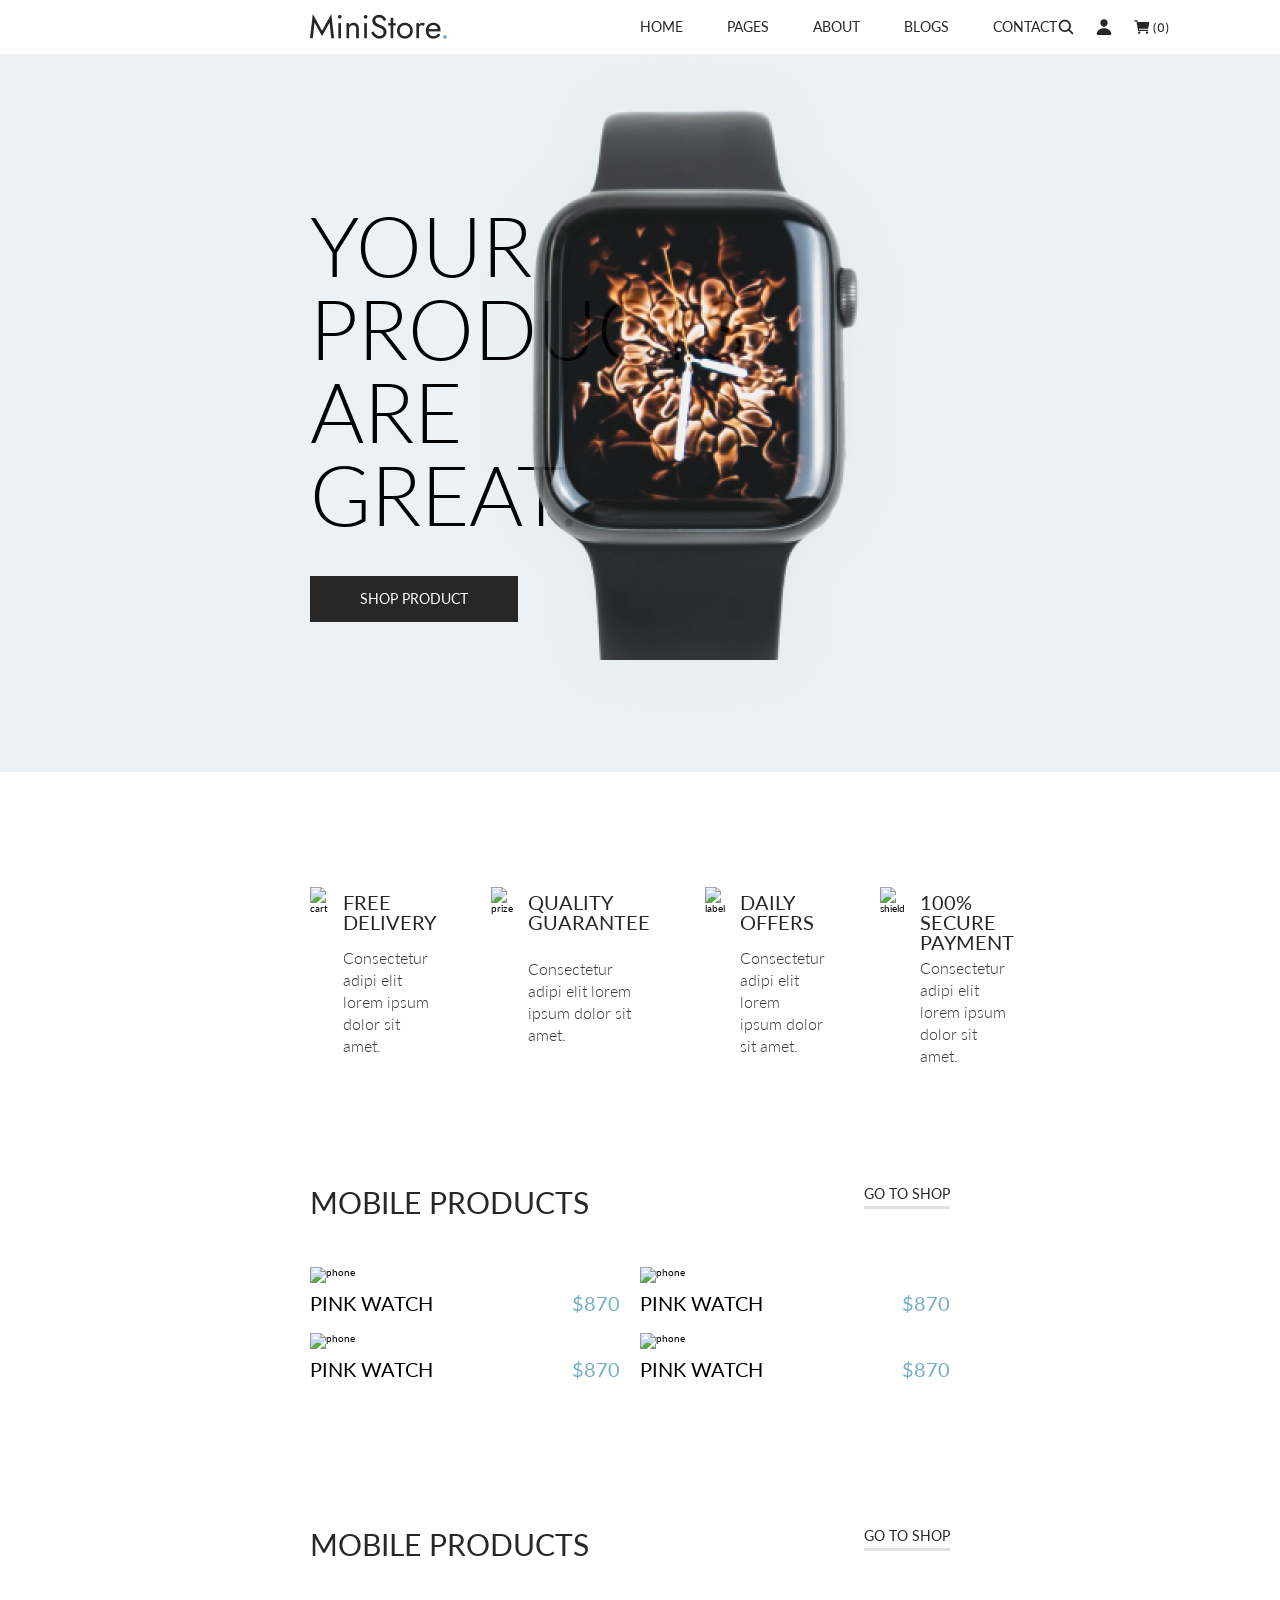
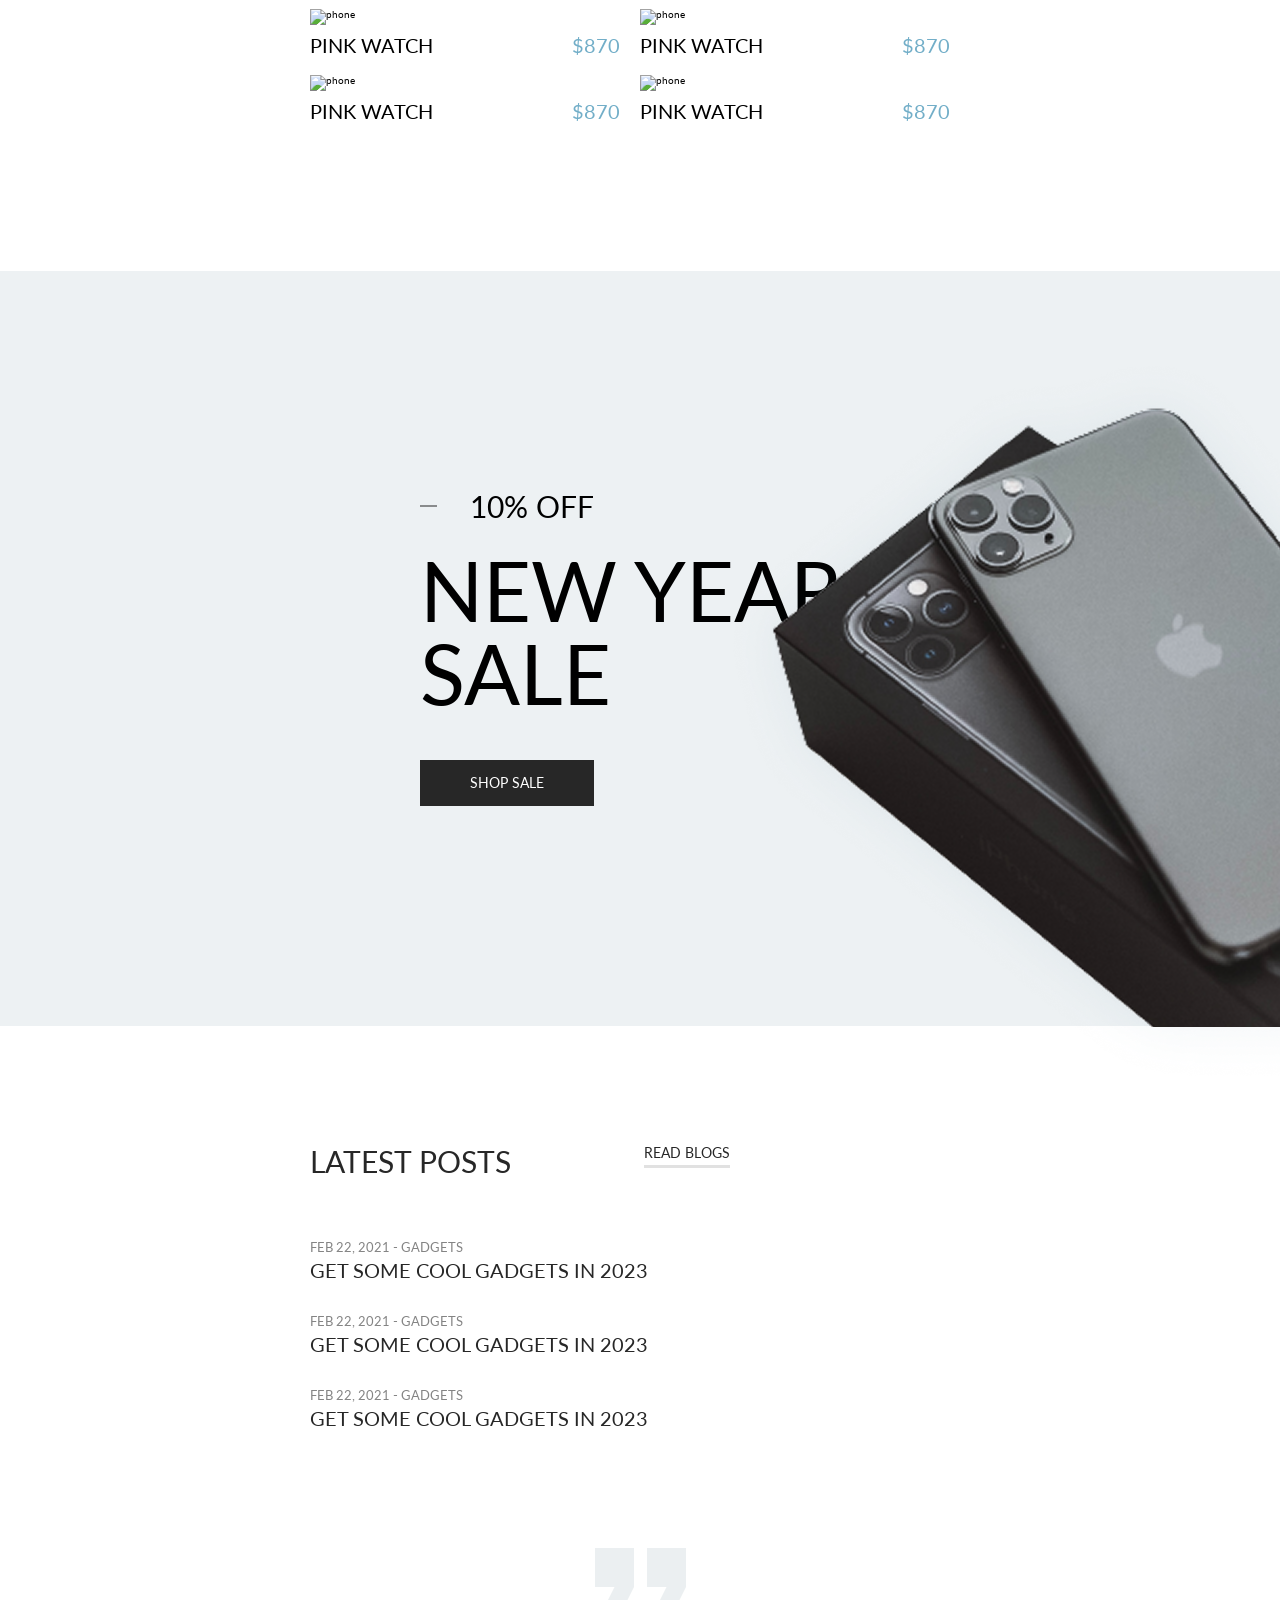
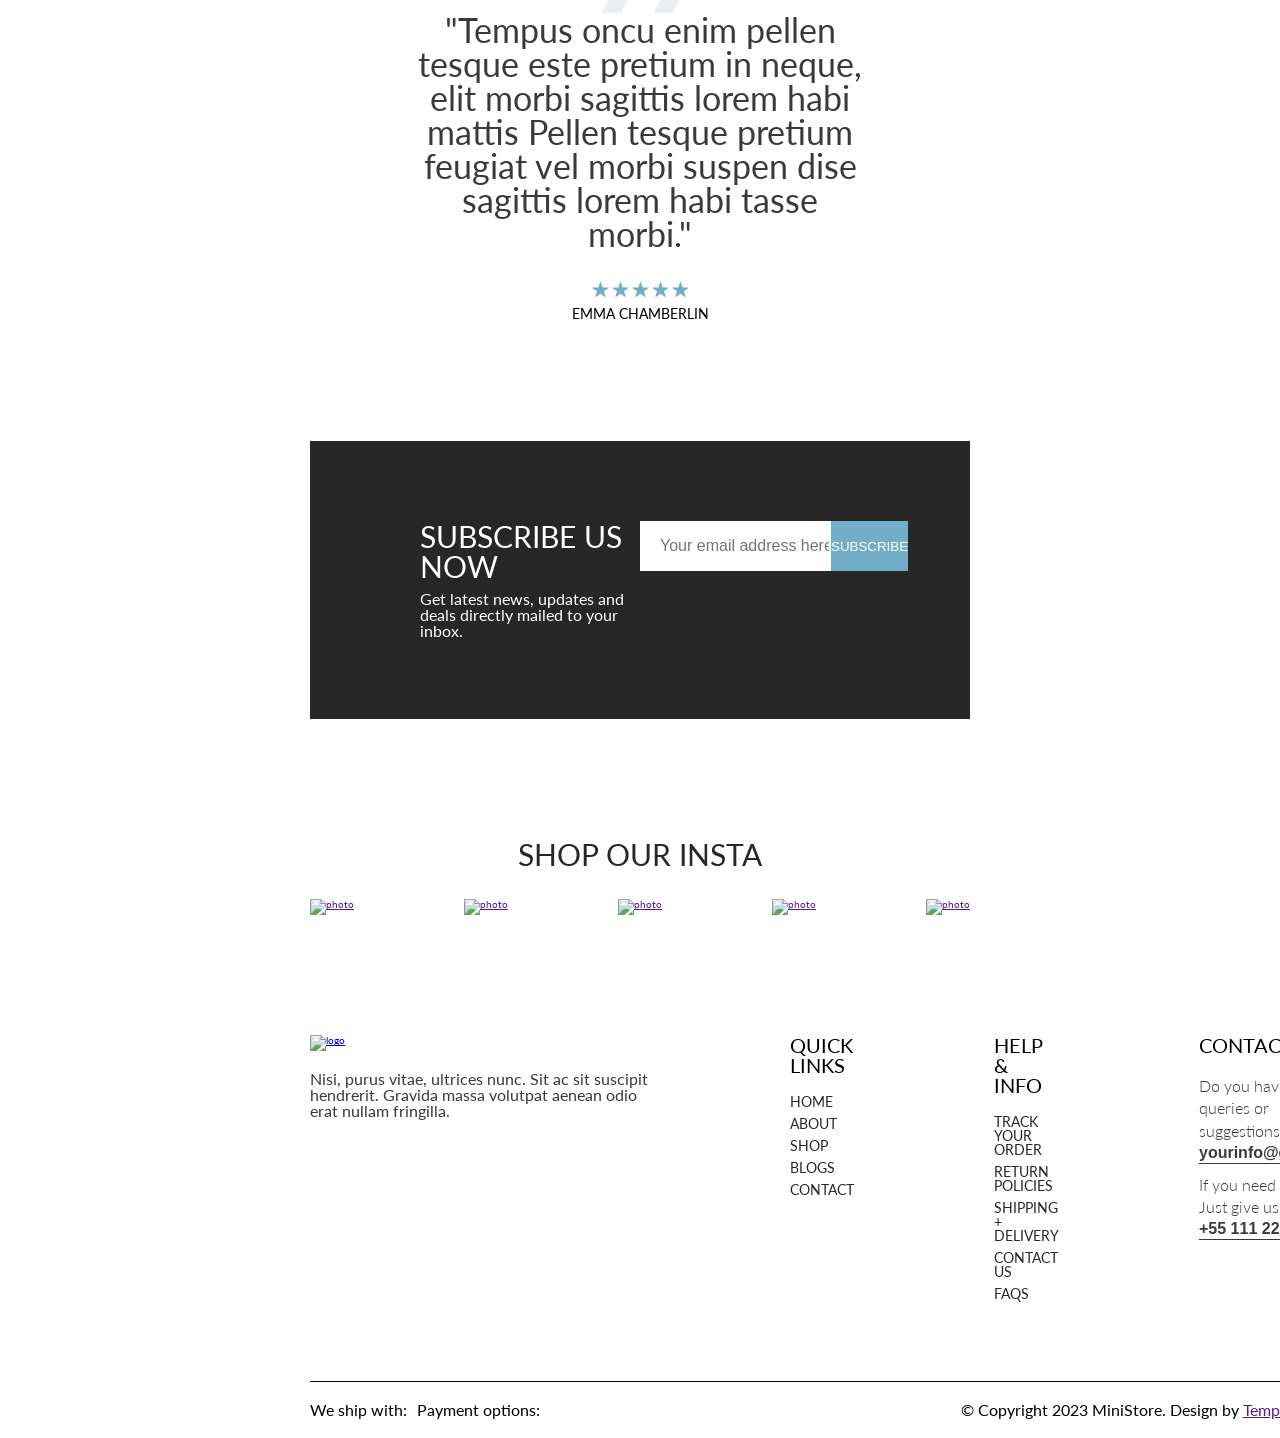
==== commit ed36ef5c: "new features" ====
--- a/src/index.html
+++ b/src/index.html
@@ -3,7 +3,7 @@
 <head>
     <meta charset="UTF-8">
     <meta name="viewport" content="width=device-width, initial-scale=1.0">
-    <title>Document</title>
+    <title>Ministore</title>
     <link rel="stylesheet" href="css/reset.css">
     <link rel="stylesheet" href="css/style.css">
     <link rel="preconnect" href="https://fonts.googleapis.com">
@@ -32,149 +32,143 @@
         </div>
     </header>
     <main>
-        <section class="main-section">
-            <div class="main-section__container container">
-                <h1 class="main-section__title title title_main">
+        <div class="hero-banner">
+            <div class="hero-banner__container ">
+                <h1 class="hero-banner__title title-h1 title-h1--hero">
                     Your Products are great.
                 </h1>
-                <a href="#" class="main-section__btn btn">
+                <a href="#" class="hero-banner__btn btn">
                     shop product
                 </a>
-                <img class="main-section__img" src="img/watches_main_banner.png" alt="watches">
-            </div>
-        </section>
-        <section class="showcase">
-            <div class="showcase__container container">
-                <div class="advantages">
-                    <div class="advantages__card">
-                        <img src="icons/cart-blue.svg" alt="cart" class="advantages__img">
-                        <h3 class="advantages__title">Free delivery</h3>
-                        <p class="advantages__text">
-                            Consectetur adipi elit lorem ipsum dolor sit amet.
-                        </p>
-                    </div>
-                    <div class="advantages__card">
-                        <img src="icons/prize.svg" alt="prize" class="advantages__img">
-                        <h3 class="advantages__title">Quality guarantee</h3>
-                        <p class="advantages__text">
-                            Consectetur adipi elit lorem ipsum dolor sit amet.
-                        </p>
-                    </div>
-                    <div class="advantages__card">
-                        <img src="icons/label.svg" alt="label" class="advantages__img">
-                        <h3 class="advantages__title">Daily offers</h3>
-                        <p class="advantages__text">
-                            Consectetur adipi elit lorem ipsum dolor sit amet.
-                        </p>
-                    </div>
-                    <div class="advantages__card">
-                        <img src="icons/shield.svg" alt="shield" class="advantages__img">
-                        <h3 class="advantages__title">100% secure payment</h3>
-                        <p class="advantages__text">
-                            Consectetur adipi elit lorem ipsum dolor sit amet.
-                        </p>
-                    </div>
-                </div>
-
-                <div class="shop-offers">
-                    <div class="title-container">
-                        <h3 class="title-container__heading title-h3">Mobile Products</h3>
-                        <a class="title-container__link" href="/">Go to shop</a>
-                    </div>
-                    <div class="shop-offers__cards">
-                        <div class="shop-offers__card">
-                            <div class="shop-offers__img-box">
-                                <img class="shop-offers__img" src="img/phone-1.png" alt="phone">
-                                <button class="shop-offers__cart-btn">Add to cart</button>
-                            </div>
-                            <div class="shop-offers__text">
-                                <p class="shop-offers__name">Iphone 10</p>
-                                <p class="shop-offers__price">$980</p>
-                            </div>
-                        </div>
-                        <div class="shop-offers__card">
-                            <div class="shop-offers__img-box">
-                                <img class="shop-offers__img" src="img/phone-2.png" alt="phone">
-                                <button class="shop-offers__cart-btn">Add to cart</button>
-                            </div>
-                            <div class="shop-offers__text">
-                                <p class="shop-offers__name">Iphone 11</p>
-                                <p class="shop-offers__price">$1100</p>
-                            </div>
-                        </div>
-                        <div class="shop-offers__card">
-                            <div class="shop-offers__img-box">
-                                <img class="shop-offers__img" src="img/phone-3.png" alt="phone">
-                                <button class="shop-offers__cart-btn">Add to cart</button>
-                            </div>
-                            <div class="shop-offers__text">
-                                <p class="shop-offers__name">Iphone 8</p>
-                                <p class="shop-offers__price">$780</p>
-                            </div>
-                        </div>
-                        <div class="shop-offers__card">
-                            <div class="shop-offers__img-box">
-                                <img class="shop-offers__img" src="img/phone-4.png" alt="phone">
-                                <button class="shop-offers__cart-btn">Add to cart</button>
-                            </div>
-                            <div class="shop-offers__text">
-                                <p class="shop-offers__name">Iphone 13</p>
-                                <p class="shop-offers__price">$1500</p>
-                            </div>
-                        </div>
-                    </div>                        
-                </div>
-                <div class="shop-offers">
-                    <div class="title-container">
-                        <h3 class="title-container__heading title-h3">Smart Watches</h3>
-                        <a class="title-container__link" href="/">Go to shop</a>
-                    </div>
-                    <div class="shop-offers__cards">
-                        <div class="shop-offers__card">
-                            <div class="shop-offers__img-box">
-                                <img class="shop-offers__img" src="img/watch-1.png" alt="phone">
-                                <button class="shop-offers__cart-btn">Add to cart</button>
-                            </div>
-                            <div class="shop-offers__text">
-                                <p class="shop-offers__name">Pink Watch</p>
-                                <p class="shop-offers__price">$870</p>
-                            </div>
-                        </div>
-                        <div class="shop-offers__card">
-                            <div class="shop-offers__img-box">
-                                <img class="shop-offers__img" src="img/watch-2.png" alt="phone">
-                                <button class="shop-offers__cart-btn">Add to cart</button>
-                            </div>
-                            <div class="shop-offers__text">
-                                <p class="shop-offers__name">heavy watch</p>
-                                <p class="shop-offers__price">$680</p>
-                            </div>
-                        </div>
-                        <div class="shop-offers__card">
-                            <div class="shop-offers__img-box">
-                                <img class="shop-offers__img" src="img/watch-3.png" alt="phone">
-                                <button class="shop-offers__cart-btn">Add to cart</button>
-                            </div>
-                            <div class="shop-offers__text">
-                                <p class="shop-offers__name">spotted watch</p>
-                                <p class="shop-offers__price">$750</p>
-                            </div>
-                        </div>
-                        <div class="shop-offers__card">
-                            <div class="shop-offers__img-box">
-                                <img class="shop-offers__img" src="img/watch-4.png" alt="phone">
-                                <button class="shop-offers__cart-btn">Add to cart</button>
-                            </div>
-                            <div class="shop-offers__text">
-                                <p class="shop-offers__name">black-watch</p>
-                                <p class="shop-offers__price">$650</p>
-                            </div>
-                        </div>
-                    </div>                        
-                </div>
-            </div>
-        </section>
-        <section class="discount-offer">
+                <img class="hero-banner__img" src="img/watches_main_banner.png" alt="watches">
+            </div>
+        </div>
+        <div class="container">
+            <div class="advantages">
+                <div class="advantages__card">
+                    <img src="../icons/cart-blue.svg" alt="cart" class="advantages__img">
+                    <h3 class="advantages__title">Free delivery</h3>
+                    <p class="advantages__text">
+                        Consectetur adipi elit lorem ipsum dolor sit amet.
+                    </p>
+                </div>
+                <div class="advantages__card">
+                    <img src="../icons/prize.svg" alt="prize" class="advantages__img">
+                    <h3 class="advantages__title">Quality guarantee</h3>
+                    <p class="advantages__text">
+                        Consectetur adipi elit lorem ipsum dolor sit amet.
+                    </p>
+                </div>
+                <div class="advantages__card">
+                    <img src="../icons/label.svg" alt="label" class="advantages__img">
+                    <h3 class="advantages__title">Daily offers</h3>
+                    <p class="advantages__text">
+                        Consectetur adipi elit lorem ipsum dolor sit amet.
+                    </p>
+                </div>
+                <div class="advantages__card">
+                    <img src="../icons/shield.svg" alt="shield" class="advantages__img">
+                    <h3 class="advantages__title">100% secure payment</h3>
+                    <p class="advantages__text">
+                        Consectetur adipi elit lorem ipsum dolor sit amet.
+                    </p>
+                </div>
+            </div> 
+            <div class="home-products">
+                <div class="home-products__head">
+                    <h3 class="home-products__title title-h3">Mobile Products</h3>
+                    <a class="home-products__link" href="/">Go to shop</a>
+                </div>
+                <div class="product-card">
+                    <div class="product-card__img-box">
+                        <img class="product-card__img" src="../img/watch-1.png" alt="phone">
+                        <button type="button" class="product-card__cart-btn">Add to cart</button>
+                    </div>
+                    <div class="product-card__info">
+                        <p class="product-card__name">Pink Watch</p>
+                        <p class="product-card__price">$870</p>
+                    </div>
+                </div>
+                <div class="product-card">
+                    <div class="product-card__img-box">
+                        <img class="product-card__img" src="../img/watch-1.png" alt="phone">
+                        <button type="button" class="product-card__cart-btn">Add to cart</button>
+                    </div>
+                    <div class="product-card__info">
+                        <p class="product-card__name">Pink Watch</p>
+                        <p class="product-card__price">$870</p>
+                    </div>
+                </div>
+                <div class="product-card">
+                    <div class="product-card__img-box">
+                        <img class="product-card__img" src="../img/watch-1.png" alt="phone">
+                        <button type="button" class="product-card__cart-btn">Add to cart</button>
+                    </div>
+                    <div class="product-card__info">
+                        <p class="product-card__name">Pink Watch</p>
+                        <p class="product-card__price">$870</p>
+                    </div>
+                </div>
+                <div class="product-card">
+                    <div class="product-card__img-box">
+                        <img class="product-card__img" src="../img/watch-1.png" alt="phone">
+                        <button type="button" class="product-card__cart-btn">Add to cart</button>
+                    </div>
+                    <div class="product-card__info">
+                        <p class="product-card__name">Pink Watch</p>
+                        <p class="product-card__price">$870</p>
+                    </div>
+                </div>
+            </div>
+            <div class="home-products">
+                <div class="home-products__head">
+                    <h3 class="home-products__title title-h3">Mobile Products</h3>
+                    <a class="home-products__link" href="/">Go to shop</a>
+                </div>
+                <div class="product-card">
+                    <div class="product-card__img-box">
+                        <img class="product-card__img" src="../img/watch-1.png" alt="phone">
+                        <button type="button" class="product-card__cart-btn">Add to cart</button>
+                    </div>
+                    <div class="product-card__info">
+                        <p class="product-card__name">Pink Watch</p>
+                        <p class="product-card__price">$870</p>
+                    </div>
+                </div>
+                <div class="product-card">
+                    <div class="product-card__img-box">
+                        <img class="product-card__img" src="../img/watch-1.png" alt="phone">
+                        <button type="button" class="product-card__cart-btn">Add to cart</button>
+                    </div>
+                    <div class="product-card__info">
+                        <p class="product-card__name">Pink Watch</p>
+                        <p class="product-card__price">$870</p>
+                    </div>
+                </div>
+                <div class="product-card">
+                    <div class="product-card__img-box">
+                        <img class="product-card__img" src="../img/watch-1.png" alt="phone">
+                        <button type="button" class="product-card__cart-btn">Add to cart</button>
+                    </div>
+                    <div class="product-card__info">
+                        <p class="product-card__name">Pink Watch</p>
+                        <p class="product-card__price">$870</p>
+                    </div>
+                </div>
+                <div class="product-card">
+                    <div class="product-card__img-box">
+                        <img class="product-card__img" src="../img/watch-1.png" alt="phone">
+                        <button type="button" class="product-card__cart-btn">Add to cart</button>
+                    </div>
+                    <div class="product-card__info">
+                        <p class="product-card__name">Pink Watch</p>
+                        <p class="product-card__price">$870</p>
+                    </div>
+                </div>
+            </div>
+            
+        </div>
+        <div class="discount-offer">
             <div class="discount-offer__container container">
                 <div class="discount-offer__info">
                     <p class="discount-offer__subtitle">10% off</p>
@@ -183,49 +177,37 @@
                 </div>                
                 <img class="discount-offer__img" src="img/discount-block-phone.png" alt="phone">
             </div>
-            </section>
-        <section class="related-posts">
-            <div class="related-posts__container container">
-                <div class="title-container">
-                    <h3 class="title-container__heading title-h3">Latest posts</h3>
-                    <a class="title-container__link" href="/">read blogs</a>
-                </div>
-                <div class="related-posts__content">
-                    <div class="related-posts__card">
-                        <a href="#">
-                            <img src="img/blog-post-1.png" alt="" class="related-posts__img">
-                        </a>
-                        <div class="related-posts__info">
-                            <p class="related-posts__date">feb 22, 2023</p>
-                            <p class="related-posts__category">Gadgets</p>
-                        </div>
-                        <a href="#" class="related-posts__post-title">Get some cool gadgets in 2023</a>
-                    </div>
-                    <div class="related-posts__card">
-                        <a href="#">
-                            <img src="img/blog-post-2.png" alt="" class="related-posts__img">
-                        </a>
-                        <div class="related-posts__info">
-                            <p class="related-posts__date">feb 22, 2023</p>
-                            <p class="related-posts__category">Technology</p>
-                        </div>
-                        <a href="#" class="related-posts__post-title">TECHNOLOGY HACK YOU WON’T GET</a>
-                    </div>
-                    <div class="related-posts__card">
-                        <a href="#">
-                            <img src="img/blog-post-3.png" alt="" class="related-posts__img">
-                        </a>
-                        <div class="related-posts__info">
-                            <p class="related-posts__date">feb 22, 2023</p>
-                            <p class="related-posts__category">Camera</p>
-                        </div>
-                        <a href="#" class="related-posts__post-title">toP 10 SMALL cAMERA IN THE WORLD</a>
-                    </div>
-                </div>                
-            </div>
-        </section>
-        <div class="blockquote">
-            <div class="blockquote__container container">
+        </div>
+        <div class="container">
+            <div class="related-posts">
+                <div class="related-posts__head">
+                    <h3 class="title-h3">Latest posts</h3>
+                    <a class="related-posts__link" href="/">read blogs</a>
+                </div>
+                <div class="post-card">
+                    <a href="#">
+                        <img src="../img/blog-post-1.png" alt="" class="post-card__img">
+                    </a>
+                    <p class="post-card__date">feb 22, 2021 - Gadgets</p>
+                    <a href="#" class="post-card__title">Get some cool gadgets in 2023</a>
+                </div>
+                <div class="post-card">
+                    <a href="#">
+                        <img src="../img/blog-post-1.png" alt="" class="post-card__img">
+                    </a>
+                    <p class="post-card__date">feb 22, 2021 - Gadgets</p>
+                    <a href="#" class="post-card__title">Get some cool gadgets in 2023</a>
+                </div>
+                <div class="post-card">
+                    <a href="#">
+                        <img src="../img/blog-post-1.png" alt="" class="post-card__img">
+                    </a>
+                    <p class="post-card__date">feb 22, 2021 - Gadgets</p>
+                    <a href="#" class="post-card__title">Get some cool gadgets in 2023</a>
+                </div>
+            </div>
+            <div class="blockquote">
+            <div class="blockquote__container">
                 <img class="blockquote__img" src="img/quote.png" alt="#">
                 <blockquote class="blockquote__quote" cite="#">
                     <p class="blockquote__text">"Tempus oncu enim pellen tesque este pretium in neque, elit morbi sagittis lorem habi mattis Pellen tesque pretium feugiat vel morbi suspen dise sagittis lorem habi tasse morbi."</p>
@@ -238,97 +220,95 @@
                     <span class="blockquote__star"></span>
                 </div>
                 <p class="blockquote__author">Emma Chamberlin</p>
-            </div>            
-        </div>
-        <div class="subscribe-form container">
-            <div class="subscribe-form__wrapper">
-                <div class="subscribe-form__text">
-                    <!-- change below -->
-                    <h3 class="subscribe-form__title">Subscribe Us now</h3>
-                    <p class="subscribe-form__subtitle">Get latest news, updates and deals directly mailed to your inbox.</p>
-                </div>
-                <form action="#" method="post">
-                    <input class="subscribe-form__input" type="email" name="email" placeholder="Your email address here" required>
-                    <button class="subscribe-form__btn" type="submit">Subscribe</button>
-                </form>
-            </div>
-        </div>
-        <div class="instangram-showcase">
-            <div class="instangram-showcase__container container">
-                <h3 class="instangram-showcase__title title-h3">Shop our insta</h3>
-                <div class="instangram-showcase__items">
-                    <div class="instangram-showcase__item">
-                        <a href="" class="instangram-showcase__link">
-                            <img src="img/insta-1.png" alt="photo" class="instangram-showcase__img">
-                            <img src="icons/insta.svg" alt="icon" class="instangram-showcase__insta-icon" >
-                         </a>
-                    </div>
-                    <div class="instangram-showcase__item">
-                        <a href="" class="instangram-showcase__link">
-                            <img src="img/insta-2.png" alt="photo" class="instangram-showcase__img">
-                            <img src="icons/insta.svg" alt="icon" class="instangram-showcase__insta-icon" >
-                         </a>
-                    </div>        
-                    <div class="instangram-showcase__item">
-                        <a href="" class="instangram-showcase__link">
-                            <img src="img/insta-3.png" alt="photo" class="instangram-showcase__img">
-                            <img src="icons/insta.svg" alt="icon" class="instangram-showcase__insta-icon" >
-                         </a>
-                    </div>        
-                    <div class="instangram-showcase__item">
-                        <a href="" class="instangram-showcase__link">
-                            <img src="img/insta-4.png" alt="photo" class="instangram-showcase__img">
-                            <img src="icons/insta.svg" alt="icon" class="instangram-showcase__insta-icon" >
-                         </a>
-                    </div>        
-                    <div class="instangram-showcase__item">
-                        <a href="" class="instangram-showcase__link">
-                            <img src="img/insta-5.png" alt="photo" class="instangram-showcase__img">
-                            <img src="icons/insta.svg" alt="icon" class="instangram-showcase__insta-icon" >
-                         </a>
-                    </div>                            
-                </div>
-            </div>
-            
-        </div>
-        <footer class="footer">
-            <div class="footer__socials">
-                <a href="/"><img class="footer__logo" src="img/MiniStore_logo.png" alt="logo"></a>
-                <p class="footer__text">Nisi, purus vitae, ultrices nunc. Sit ac sit suscipit hendrerit. Gravida massa volutpat aenean odio erat nullam fringilla.</p>
-                <div class="footer__socials-icons">
-                </div>
-            </div>
-            <div class="footer-menu">
-                <p class="footer-menu__title">Quick links</p>
-                <ul class="footer-menu__list">
-                    <li><a class="footer-menu__link" href="#">home</a></li>
-                    <li><a class="footer-menu__link" href="#">about</a></li>
-                    <li><a class="footer-menu__link" href="#">shop</a></li>
-                    <li><a class="footer-menu__link" href="#">blogs</a></li>
-                    <li><a class="footer-menu__link" href="#">contact</a></li>
-                </ul>
-            </div>
-            <div class="footer-menu">
-                <p class="footer-menu__title">Help & Info</p>
-                <ul class="footer-menu__list">
-                    <li><a class="footer-menu__link" href="#">track your order</a></li>
-                    <li><a class="footer-menu__link" href="#">return policies</a></li>
-                    <li><a class="footer-menu__link" href="#">shipping + delivery</a></li>
-                    <li><a class="footer-menu__link" href="#">contact us</a></li>
-                    <li><a class="footer-menu__link" href="#">faqs</a></li>
-                </ul>
-            </div>
-            <div class="footer-menu">
-                <p class="footer-menu__title">Contact us</p>
-                <p class="footer-menu__text">Do you have any queries or suggestions?<span class="footer-menu__text footer-menu__text--underline">yourinfo@gmail.com</span></p>
-                <p class="footer-menu__text">If you need support? Just give us a call. <span class="footer-menu__text footer-menu__text--underline">+55 111 222 333 44</span></p>                
-            </div>
-            <div class="footer__bottom footer-bottom">
-                <p class="footer-bottom__text">We ship with:</p>
-                <p class="footer-bottom__text">Payment options:</p>
-                <p class="footer-bottom__copyright">© Copyright 2023 MiniStore. Design by <a href="">TemplatesJungle</a></p>
-            </div>
-        </footer>
+            </div>
+            <div class="subscribe-form">
+                    <div class="subscribe-form__wrapper">
+                    <div class="subscribe-form__text">
+                       <h3 class="subscribe-form__title">Subscribe Us now</h3>
+                       <p class="subscribe-form__subtitle">Get latest news, updates and deals directly mailed to your inbox.</p>
+                    </div>
+                        <form action="#" method="post">
+                            <input class="subscribe-form__input" type="email" name="email" placeholder="Your email address here" required>
+                            <button class="subscribe-form__btn" type="submit">Subscribe</button>
+                       </form>
+                    </div>
+                </div>
+                <div class="instagram-showcase">
+                    <div class="instagram-showcase__container">
+                        <h3 class="instagram-showcase__title title-h3">Shop our insta</h3>
+                        <div class="instagram-showcase__items">
+                            <div class="instagram-showcase__item">
+                                <a href="" class="instagram-showcase__link">
+                                    <img src="../img/insta-1.png" alt="photo" class="instagram-showcase__img">
+                                    <img src="../icons/insta.svg" alt="icon" class="instagram-showcase__insta-icon" >
+                                </a>
+                            </div>
+                            <div class="instagram-showcase__item">
+                                <a href="" class="instagram-showcase__link">
+                                    <img src="../img/insta-2.png" alt="photo" class="instagram-showcase__img">
+                                    <img src="../icons/insta.svg" alt="icon" class="instagram-showcase__insta-icon" >
+                                </a>
+                            </div>        
+                            <div class="instagram-showcase__item">
+                                <a href="" class="instagram-showcase__link">
+                                    <img src="../img/insta-3.png" alt="photo" class="instagram-showcase__img">
+                                    <img src="../icons/insta.svg" alt="icon" class="instagram-showcase__insta-icon" >
+                                </a>
+                            </div>        
+                            <div class="instagram-showcase__item">
+                                <a href="" class="instagram-showcase__link">
+                                    <img src="../img/insta-4.png" alt="photo" class="instagram-showcase__img">
+                                    <img src="../icons/insta.svg" alt="icon" class="instagram-showcase__insta-icon" >
+                                </a>
+                            </div>        
+                            <div class="instagram-showcase__item">
+                                <a href="" class="instagram-showcase__link">
+                                    <img src="../img/insta-5.png" alt="photo" class="instagram-showcase__img">
+                                    <img src="../icons/insta.svg" alt="icon" class="instagram-showcase__insta-icon" >
+                                </a>
+                            </div>                            
+                        </div>
+                    </div>
+                </div>
+            </div>
+            <footer class="footer">
+                    <div class="footer__socials">
+                        <a href="/"><img class="footer__logo" src="../img/MiniStore_logo.png" alt="logo"></a>
+                        <p class="footer__text">Nisi, purus vitae, ultrices nunc. Sit ac sit suscipit hendrerit. Gravida massa volutpat aenean odio erat nullam fringilla.</p>
+                        <div class="footer__socials-icons"></div>
+                    </div>
+                    <div class="footer-menu">
+                        <p class="footer-menu__title">Quick links</p>
+                        <ul class="footer-menu__list">
+                            <li><a class="footer-menu__link" href="#">home</a></li>
+                            <li><a class="footer-menu__link" href="#">about</a></li>
+                            <li><a class="footer-menu__link" href="#">shop</a></li>
+                            <li><a class="footer-menu__link" href="#">blogs</a></li>
+                            <li><a class="footer-menu__link" href="#">contact</a></li>
+                        </ul>
+                    </div>
+                    <div class="footer-menu">
+                        <p class="footer-menu__title">Help & Info</p>
+                        <ul class="footer-menu__list">
+                            <li><a class="footer-menu__link" href="#">track your order</a></li>
+                            <li><a class="footer-menu__link" href="#">return policies</a></li>
+                            <li><a class="footer-menu__link" href="#">shipping + delivery</a></li>
+                            <li><a class="footer-menu__link" href="#">contact us</a></li>
+                            <li><a class="footer-menu__link" href="#">faqs</a></li>
+                        </ul>
+                    </div>
+                    <div class="footer-menu">
+                        <p class="footer-menu__title">Contact us</p>
+                        <p class="footer-menu__text">Do you have any queries or suggestions?<span class="footer-menu__text footer-menu__text--underline">yourinfo@gmail.com</span></p>
+                        <p class="footer-menu__text">If you need support? Just give us a call. <span class="footer-menu__text footer-menu__text--underline">+55 111 222 333 44</span></p>                
+                    </div>
+                    <div class="footer__bottom footer-bottom">
+                        <p class="footer-bottom__text">We ship with:</p>
+                        <p class="footer-bottom__text">Payment options:</p>
+                        <p class="footer-bottom__copyright">© Copyright 2023 MiniStore. Design by <a href="">TemplatesJungle</a></p>
+                    </div>
+            </footer>
+        </div>
     </main>
 </body>
 </html>
--- a/src/css/style.css
+++ b/src/css/style.css
@@ -1,35 +1,174 @@
-/* line 8, ../../../Desktop/project_ministore/src/sass/style.sass */
+/* line 1, ../../../Desktop/project_ministore/src/scss/base/_base.scss */
 html {
   font-size: 62.5%;
-}
-
-/* line 11, ../../../Desktop/project_ministore/src/sass/style.sass */
+  box-sizing: border-box;
+}
+
+/* line 6, ../../../Desktop/project_ministore/src/scss/base/_base.scss */
+*, *::before, *::after {
+  box-sizing: inherit;
+}
+
+/* line 10, ../../../Desktop/project_ministore/src/scss/base/_base.scss */
 body {
   font-family: "Lato", sans-serif;
 }
 
-/* line 14, ../../../Desktop/project_ministore/src/sass/style.sass */
+/* line 14, ../../../Desktop/project_ministore/src/scss/base/_base.scss */
 .container {
   padding: 0rem 31rem;
-  box-sizing: border-box;
-}
-
-/* line 18, ../../../Desktop/project_ministore/src/sass/style.sass */
+}
+
+/* line 1, ../../../Desktop/project_ministore/src/scss/base/_typograpghy.scss */
+.title-h1 {
+  font-size: 8.3rem;
+  font-weight: 300;
+  text-transform: uppercase;
+}
+
+/* line 6, ../../../Desktop/project_ministore/src/scss/base/_typograpghy.scss */
+.title-h1--hero {
+  width: 60%;
+}
+
+/* line 11, ../../../Desktop/project_ministore/src/scss/base/_typograpghy.scss */
+.title-h2 {
+  text-transform: uppercase;
+  letter-spacing: 2%;
+  font-size: 8.3rem;
+}
+
+/* line 17, ../../../Desktop/project_ministore/src/scss/base/_typograpghy.scss */
+.title-h3 {
+  font-size: 3rem;
+  letter-spacing: 6%;
+  color: #272727;
+  text-transform: uppercase;
+}
+
+/* line 24, ../../../Desktop/project_ministore/src/scss/base/_typograpghy.scss */
+.title-h4 {
+  font-size: 2rem;
+  letter-spacing: 6%;
+  color: #272727;
+  text-transform: uppercase;
+}
+
+/* line 29, ../../../Desktop/project_ministore/src/scss/base/_typograpghy.scss */
+.title-h4--underline {
+  text-decoration: underline;
+}
+
+/* line 1, ../../../Desktop/project_ministore/src/scss/layout/_header.scss */
 .header {
   padding: 1.4rem 31rem;
   display: grid;
   grid-template-columns: 50% 1fr 1fr;
   align-items: center;
-}
-
-/* line 24, ../../../Desktop/project_ministore/src/sass/style.sass */
+  box-shadow: 0.1rem 0.1rem 0.5rem #EDF1F3;
+}
+
+/* line 7, ../../../Desktop/project_ministore/src/scss/layout/_header.scss */
 .header__icons {
   display: flex;
   gap: 2rem;
   justify-self: end;
 }
 
-/* line 29, ../../../Desktop/project_ministore/src/sass/style.sass */
+/* line 1, ../../../Desktop/project_ministore/src/scss/layout/_footer.scss */
+.footer {
+  display: grid;
+  grid-template-columns: minmax(34rem, 1fr) repeat(3, 1fr);
+  grid-template-rows: repeat(2, max-content);
+  grid-gap: 8rem 14rem;
+}
+
+/* line 7, ../../../Desktop/project_ministore/src/scss/layout/_footer.scss */
+.footer__logo {
+  margin-bottom: 2rem;
+}
+
+/* line 11, ../../../Desktop/project_ministore/src/scss/layout/_footer.scss */
+.footer__text {
+  font-size: 1.6rem;
+  color: #3A3A3A;
+  letter-spacing: 3%;
+}
+
+/* line 17, ../../../Desktop/project_ministore/src/scss/layout/_footer.scss */
+.footer__bottom {
+  border-top: 1px solid black;
+  grid-column: 1 / -1;
+  display: flex;
+  font-size: 1.6rem;
+}
+
+/* line 26, ../../../Desktop/project_ministore/src/scss/layout/_footer.scss */
+.footer-menu__title {
+  font-size: 2rem;
+  letter-spacing: 6%;
+  text-transform: uppercase;
+  margin-bottom: 2rem;
+}
+
+/* line 34, ../../../Desktop/project_ministore/src/scss/layout/_footer.scss */
+.footer-menu__link:link, .footer-menu__link:visited {
+  text-decoration: none;
+  letter-spacing: 10%;
+  font-size: 1.4rem;
+  transition: all 0.3s ease;
+  color: #272727;
+  text-transform: uppercase;
+}
+
+/* line 44, ../../../Desktop/project_ministore/src/scss/layout/_footer.scss */
+.footer-menu__link:hover {
+  color: #72AEC8;
+}
+
+/* line 50, ../../../Desktop/project_ministore/src/scss/layout/_footer.scss */
+.footer-menu li:not(:last-child) {
+  margin-bottom: 0.8rem;
+}
+
+/* line 55, ../../../Desktop/project_ministore/src/scss/layout/_footer.scss */
+.footer-menu__text {
+  font-size: 1.6rem;
+  letter-spacing: 3%;
+  color: #3A3A3A;
+  font-weight: 300;
+  margin-bottom: 1rem;
+  line-height: 138%;
+}
+
+/* line 63, ../../../Desktop/project_ministore/src/scss/layout/_footer.scss */
+.footer-menu__text--underline {
+  display: block;
+  font-weight: 600;
+  text-decoration: underline;
+  text-underline-offset: 0.5rem;
+}
+
+/* line 73, ../../../Desktop/project_ministore/src/scss/layout/_footer.scss */
+.footer-bottom {
+  padding: 2rem 0;
+  display: grid;
+  grid-template-columns: max-content max-content 1fr;
+  gap: 1rem;
+}
+
+/* line 79, ../../../Desktop/project_ministore/src/scss/layout/_footer.scss */
+.footer-bottom__text {
+  font-size: 1.6rem;
+  letter-spacing: 3%;
+}
+
+/* line 84, ../../../Desktop/project_ministore/src/scss/layout/_footer.scss */
+.footer-bottom__copyright {
+  justify-self: end;
+}
+
+/* line 1, ../../../Desktop/project_ministore/src/scss/layout/_navigation.scss */
 .navigation {
   display: flex;
   list-style: none;
@@ -38,94 +177,65 @@
   z-index: 100;
 }
 
-/* line 35, ../../../Desktop/project_ministore/src/sass/style.sass */
+/* line 8, ../../../Desktop/project_ministore/src/scss/layout/_navigation.scss */
 .navigation__menu {
   display: flex;
 }
 
-/* line 37, ../../../Desktop/project_ministore/src/sass/style.sass */
+/* line 12, ../../../Desktop/project_ministore/src/scss/layout/_navigation.scss */
 .navigation__item {
   font-size: 1.4rem;
   text-transform: uppercase;
 }
 
-/* line 40, ../../../Desktop/project_ministore/src/sass/style.sass */
+/* line 16, ../../../Desktop/project_ministore/src/scss/layout/_navigation.scss */
 .navigation__item:not(:last-child) {
   margin-right: 4.4rem;
 }
 
-/* line 42, ../../../Desktop/project_ministore/src/sass/style.sass */
+/* line 21, ../../../Desktop/project_ministore/src/scss/layout/_navigation.scss */
 .navigation__link {
   text-decoration: none;
-  transition: all .3s;
-}
-
-/* line 46, ../../../Desktop/project_ministore/src/sass/style.sass */
-.navigation__link:active, .navigation__link:visited {
+  transition: all 0.3s ease;
+}
+
+/* line 25, ../../../Desktop/project_ministore/src/scss/layout/_navigation.scss */
+.navigation__link:link, .navigation__link:visited {
   color: #272727;
 }
 
-/* line 48, ../../../Desktop/project_ministore/src/sass/style.sass */
+/* line 30, ../../../Desktop/project_ministore/src/scss/layout/_navigation.scss */
 .navigation__link:hover {
   color: #72AEC8;
 }
 
-/* line 53, ../../../Desktop/project_ministore/src/sass/style.sass */
-.main-section__container {
+/* line 2, ../../../Desktop/project_ministore/src/scss/layout/_hero-banner.scss */
+.hero-banner__container {
   background: #EDF1F3;
-  padding: 10rem 31rem;
+  padding: 15rem 31rem;
   position: relative;
   min-height: 61rem;
 }
 
-/* line 61, ../../../Desktop/project_ministore/src/sass/style.sass */
-.main-section__img {
+/* line 9, ../../../Desktop/project_ministore/src/scss/layout/_hero-banner.scss */
+.hero-banner__title {
+  margin-bottom: 4rem;
+}
+
+/* line 13, ../../../Desktop/project_ministore/src/scss/layout/_hero-banner.scss */
+.hero-banner__img {
   position: absolute;
   right: 25rem;
   top: -7rem;
-  transition: all .3s;
-}
-
-/* line 66, ../../../Desktop/project_ministore/src/sass/style.sass */
-.main-section__img:hover {
+  transition: all 0.3s;
+}
+
+/* line 19, ../../../Desktop/project_ministore/src/scss/layout/_hero-banner.scss */
+.hero-banner__img:hover {
   transform: scale(1.05);
 }
 
-/* line 69, ../../../Desktop/project_ministore/src/sass/style.sass */
-.title {
-  font-size: 8.3rem;
-  font-weight: 300;
-  text-transform: uppercase;
-}
-
-/* line 73, ../../../Desktop/project_ministore/src/sass/style.sass */
-.title_main {
-  width: 60%;
-}
-
-/* line 76, ../../../Desktop/project_ministore/src/sass/style.sass */
-.btn {
-  display: inline-block;
-  background-color: #272727;
-  padding: 1.6rem 5rem;
-  color: #FFFFFF;
-  text-transform: uppercase;
-  text-decoration: none;
-  font-size: 1.4rem;
-  transition: all .3s;
-}
-
-/* line 85, ../../../Desktop/project_ministore/src/sass/style.sass */
-.btn:hover {
-  transform: scale(1.1);
-}
-
-/* line 87, ../../../Desktop/project_ministore/src/sass/style.sass */
-.btn:active {
-  display: none;
-}
-
-/* line 93, ../../../Desktop/project_ministore/src/sass/style.sass */
+/* line 1, ../../../Desktop/project_ministore/src/scss/layout/_advantages.scss */
 .advantages {
   display: grid;
   grid-template-columns: repeat(4, 1fr);
@@ -133,14 +243,14 @@
   gap: 0 5.5rem;
 }
 
-/* line 98, ../../../Desktop/project_ministore/src/sass/style.sass */
+/* line 7, ../../../Desktop/project_ministore/src/scss/layout/_advantages.scss */
 .advantages__card {
   display: grid;
   grid-template-columns: min-content 1fr;
-  gap: .5rem 1.5rem;
-}
-
-/* line 102, ../../../Desktop/project_ministore/src/sass/style.sass */
+  gap: 0.5rem 1.5rem;
+}
+
+/* line 13, ../../../Desktop/project_ministore/src/scss/layout/_advantages.scss */
 .advantages__title {
   font-size: 2rem;
   text-transform: uppercase;
@@ -148,7 +258,7 @@
   letter-spacing: 6%;
 }
 
-/* line 107, ../../../Desktop/project_ministore/src/sass/style.sass */
+/* line 20, ../../../Desktop/project_ministore/src/scss/layout/_advantages.scss */
 .advantages__text {
   font-size: 1.6rem;
   color: #3A3A3A;
@@ -157,62 +267,347 @@
   letter-spacing: 3%;
 }
 
-/* line 113, ../../../Desktop/project_ministore/src/sass/style.sass */
+/* line 28, ../../../Desktop/project_ministore/src/scss/layout/_advantages.scss */
 .advantages__img {
   grid-row: 1 / span 2;
   transform: translateY(-0.5rem);
 }
 
-/* line 118, ../../../Desktop/project_ministore/src/sass/style.sass */
-.shop-offers {
+/* line 2, ../../../Desktop/project_ministore/src/scss/layout/_discount-offer.scss */
+.discount-offer__container {
+  background-color: #EDF1F3;
+  position: relative;
+  min-height: 70rem;
+  margin-bottom: 12rem;
+}
+
+/* line 9, ../../../Desktop/project_ministore/src/scss/layout/_discount-offer.scss */
+.discount-offer__info {
+  padding: 22rem 0 22rem 11rem;
+}
+
+/* line 13, ../../../Desktop/project_ministore/src/scss/layout/_discount-offer.scss */
+.discount-offer__subtitle {
+  font-size: 3rem;
+  letter-spacing: 16%;
+  text-transform: uppercase;
+  margin-bottom: 2.8rem;
+  padding-left: 5rem;
+  position: relative;
+}
+
+/* line 21, ../../../Desktop/project_ministore/src/scss/layout/_discount-offer.scss */
+.discount-offer__subtitle::before {
+  content: "";
+  position: absolute;
+  bottom: 50%;
+  left: 0rem;
+  width: 3%;
+  height: 0.1rem;
+  background-color: #272727;
+  transform: translateY(50%);
+}
+
+/* line 33, ../../../Desktop/project_ministore/src/scss/layout/_discount-offer.scss */
+.discount-offer__img {
+  position: absolute;
+  right: -22rem;
+  bottom: -6.5rem;
+}
+
+/* line 39, ../../../Desktop/project_ministore/src/scss/layout/_discount-offer.scss */
+.discount-offer__title {
+  margin-bottom: 4.5rem;
+}
+
+/* line 2, ../../../Desktop/project_ministore/src/scss/layout/_related-posts.scss */
+.related-posts {
+  display: grid;
+  grid-template-rows: repeat(2, max-content);
+  grid-template-columns: repeat(auto-fill, minmax(auto, 42rem));
+  gap: 2rem;
+}
+
+/* line 7, ../../../Desktop/project_ministore/src/scss/layout/_related-posts.scss */
+.related-posts__head {
+  display: flex;
+  justify-content: space-between;
+  margin-bottom: 3rem;
+  grid-column: 1 / -1;
+}
+
+/* line 13, ../../../Desktop/project_ministore/src/scss/layout/_related-posts.scss */
+.related-posts__link {
+  position: relative;
+}
+
+/* line 16, ../../../Desktop/project_ministore/src/scss/layout/_related-posts.scss */
+.related-posts__link:visited, .related-posts__link:link {
+  color: #272727;
+  font-size: 1.4rem;
+  letter-spacing: 10%;
+  text-decoration: none;
+  text-transform: uppercase;
+}
+
+/* line 25, ../../../Desktop/project_ministore/src/scss/layout/_related-posts.scss */
+.related-posts__link::after {
+  content: '';
+  position: absolute;
+  left: 0;
+  bottom: 0.8rem;
+  width: 100%;
+  height: 0.3rem;
+  background-color: #E1E1E1;
+  transition: all 0.6s ease;
+}
+
+/* line 36, ../../../Desktop/project_ministore/src/scss/layout/_related-posts.scss */
+.related-posts__link:hover::after {
+  background-color: #FFFFFF;
+}
+
+/* line 1, ../../../Desktop/project_ministore/src/scss/layout/_instagram-showcase.scss */
+.instagram-showcase {
   margin: 12rem 0;
 }
 
-/* line 126, ../../../Desktop/project_ministore/src/sass/style.sass */
-.shop-offers__text {
+/* line 4, ../../../Desktop/project_ministore/src/scss/layout/_instagram-showcase.scss */
+.instagram-showcase__title {
+  text-align: center;
+  margin-bottom: 3rem;
+}
+
+/* line 9, ../../../Desktop/project_ministore/src/scss/layout/_instagram-showcase.scss */
+.instagram-showcase__items {
   display: flex;
   justify-content: space-between;
 }
 
-/* line 129, ../../../Desktop/project_ministore/src/sass/style.sass */
-.shop-offers__name {
+/* line 14, ../../../Desktop/project_ministore/src/scss/layout/_instagram-showcase.scss */
+.instagram-showcase__img {
+  transition: all 0.7s ease;
+}
+
+/* line 18, ../../../Desktop/project_ministore/src/scss/layout/_instagram-showcase.scss */
+.instagram-showcase__item {
+  position: relative;
+}
+
+/* line 21, ../../../Desktop/project_ministore/src/scss/layout/_instagram-showcase.scss */
+.instagram-showcase__item:hover .instagram-showcase__img {
+  filter: brightness(0.7) blur(0.2rem);
+}
+
+/* line 25, ../../../Desktop/project_ministore/src/scss/layout/_instagram-showcase.scss */
+.instagram-showcase__item:hover .instagram-showcase__insta-icon {
+  opacity: 1;
+}
+
+/* line 30, ../../../Desktop/project_ministore/src/scss/layout/_instagram-showcase.scss */
+.instagram-showcase__insta-icon {
+  transition: all 0.7s ease;
+  position: absolute;
+  right: 50%;
+  top: 50%;
+  transform: translate(50%, -50%);
+  opacity: 0;
+}
+
+/* line 1, ../../../Desktop/project_ministore/src/scss/layout/_top-section.scss */
+.top-section {
+  background: #EDF1F3;
+  min-height: 28rem;
+  display: flex;
+  flex-direction: column;
+  justify-content: center;
+  align-items: center;
+  gap: 1rem;
+}
+
+/* line 9, ../../../Desktop/project_ministore/src/scss/layout/_top-section.scss */
+.top-section__breadcrumbs {
+  display: flex;
+  font-size: 1.6rem;
+  letter-spacing: 3%;
+  gap: 2rem;
+  text-transform: capitalize;
+}
+
+/* line 17, ../../../Desktop/project_ministore/src/scss/layout/_top-section.scss */
+.top-section__link:visited, .top-section__link:link, .top-section__link:active {
+  color: #272727;
+  text-decoration: none;
+}
+
+/* line 21, ../../../Desktop/project_ministore/src/scss/layout/_top-section.scss */
+.top-section__current-page {
+  color: #72AEC8;
+  padding-bottom: .3rem;
+  border-bottom: 0.1rem solid #72AEC8;
+}
+
+/* line 2, ../../../Desktop/project_ministore/src/scss/layout/_feedback-form.scss */
+.feedback-form__title {
+  margin-bottom: 3rem;
+}
+
+/* line 5, ../../../Desktop/project_ministore/src/scss/layout/_feedback-form.scss */
+.feedback-form__label {
+  margin-bottom: 1rem;
+  font-size: 1.6rem;
+  color: #3A3A3A;
+  font-weight: 200;
+}
+
+/* line 11, ../../../Desktop/project_ministore/src/scss/layout/_feedback-form.scss */
+.feedback-form__fields {
+  display: flex;
+  flex-direction: row;
+  justify-content: space-between;
+  gap: 2rem;
+}
+
+/* line 18, ../../../Desktop/project_ministore/src/scss/layout/_feedback-form.scss */
+.feedback-form div {
+  margin-bottom: 2rem;
+}
+
+/* line 1, ../../../Desktop/project_ministore/src/scss/layout/_feedbacks-section.scss */
+.feedbacks-section {
+  margin-bottom: 4rem;
+}
+
+/* line 3, ../../../Desktop/project_ministore/src/scss/layout/_feedbacks-section.scss */
+.feedbacks-section__title {
+  margin-bottom: 3rem;
+}
+
+/* line 2, ../../../Desktop/project_ministore/src/scss/layout/_sidebar.scss */
+.sidebar > :not(:last-child) {
+  margin-bottom: 4rem;
+}
+
+/* line 6, ../../../Desktop/project_ministore/src/scss/layout/_sidebar.scss */
+.sidebar h4 {
+  margin-bottom: 1rem;
+}
+
+/* line 10, ../../../Desktop/project_ministore/src/scss/layout/_sidebar.scss */
+.sidebar__category {
+  display: flex;
+  flex-direction: column;
+}
+
+/* line 15, ../../../Desktop/project_ministore/src/scss/layout/_sidebar.scss */
+.sidebar__post {
+  display: flex;
+  align-items: center;
+  gap: .8rem;
+  margin-bottom: 1rem;
+}
+
+/* line 23, ../../../Desktop/project_ministore/src/scss/layout/_sidebar.scss */
+.sidebar__post-title:link, .sidebar__post-title:visited {
+  text-decoration: none;
+  color: #272727;
+  font-size: 1.6rem;
+  text-transform: uppercase;
+  transition: all .3s ease;
+}
+
+/* line 30, ../../../Desktop/project_ministore/src/scss/layout/_sidebar.scss */
+.sidebar__post-title:hover {
+  color: #72AEC8;
+}
+
+/* line 36, ../../../Desktop/project_ministore/src/scss/layout/_sidebar.scss */
+.sidebar__link:link, .sidebar__link:visited {
+  margin-bottom: 0.8rem;
+  text-decoration: none;
+  color: #272727;
+  font-size: 1.6rem;
+  text-transform: capitalize;
+  transition: all .3s ease;
+}
+
+/* line 44, ../../../Desktop/project_ministore/src/scss/layout/_sidebar.scss */
+.sidebar__link:hover {
+  color: #72AEC8;
+}
+
+/* line 50, ../../../Desktop/project_ministore/src/scss/layout/_sidebar.scss */
+.searchbar {
+  display: flex;
+  box-shadow: 0.1rem 0.1rem 0.5rem #EDF1F3;
+}
+
+/* line 53, ../../../Desktop/project_ministore/src/scss/layout/_sidebar.scss */
+.searchbar__input {
+  width: 100%;
+  height: 5.3rem;
+  padding-left: 2rem;
+  border: 0.1rem solid #EDF1F3;
+}
+
+/* line 59, ../../../Desktop/project_ministore/src/scss/layout/_sidebar.scss */
+.searchbar__btn {
+  width: 5.3rem;
+  height: 5.3rem;
+  background-color: #272727;
+  border: none;
+}
+
+/* line 64, ../../../Desktop/project_ministore/src/scss/layout/_sidebar.scss */
+.searchbar__btn:hover {
+  cursor: pointer;
+}
+
+/* line 67, ../../../Desktop/project_ministore/src/scss/layout/_sidebar.scss */
+.searchbar__btn:active {
+  transform: translateY(0.1rem);
+}
+
+/* line 1, ../../../Desktop/project_ministore/src/scss/components/_product-card.scss */
+.product-card {
+  display: inline-block;
+  max-width: 31rem;
+}
+
+/* line 4, ../../../Desktop/project_ministore/src/scss/components/_product-card.scss */
+.product-card__img-box {
+  position: relative;
+  margin-bottom: 1rem;
+}
+
+/* line 9, ../../../Desktop/project_ministore/src/scss/components/_product-card.scss */
+.product-card__img-box:hover .product-card__cart-btn {
+  opacity: 1;
+}
+
+/* line 15, ../../../Desktop/project_ministore/src/scss/components/_product-card.scss */
+.product-card__info {
+  display: flex;
+  justify-content: space-between;
+}
+
+/* line 20, ../../../Desktop/project_ministore/src/scss/components/_product-card.scss */
+.product-card__name {
   font-size: 2rem;
   text-transform: uppercase;
   display: inline-block;
 }
 
-/* line 133, ../../../Desktop/project_ministore/src/sass/style.sass */
-.shop-offers__price {
+/* line 26, ../../../Desktop/project_ministore/src/scss/components/_product-card.scss */
+.product-card__price {
   display: inline-block;
   font-size: 2rem;
   color: #72AEC8;
   letter-spacing: 3%;
 }
 
-/* line 138, ../../../Desktop/project_ministore/src/sass/style.sass */
-.shop-offers__cards {
-  display: flex;
-  justify-content: space-between;
-}
-
-/* line 141, ../../../Desktop/project_ministore/src/sass/style.sass */
-.shop-offers__card {
-  display: inline-block;
-}
-
-/* line 143, ../../../Desktop/project_ministore/src/sass/style.sass */
-.shop-offers__img-box {
-  position: relative;
-  margin-bottom: 1rem;
-}
-
-/* line 147, ../../../Desktop/project_ministore/src/sass/style.sass */
-.shop-offers__img-box:hover .shop-offers__cart-btn {
-  opacity: 1;
-}
-
-/* line 149, ../../../Desktop/project_ministore/src/sass/style.sass */
-.shop-offers__cart-btn {
+/* line 33, ../../../Desktop/project_ministore/src/scss/components/_product-card.scss */
+.product-card__cart-btn {
   border: none;
   background-color: #272727;
   color: #FFFFFF;
@@ -228,8 +623,8 @@
   transition: all 0.8s ease;
 }
 
-/* line 163, ../../../Desktop/project_ministore/src/sass/style.sass */
-.shop-offers__cart-btn::after {
+/* line 48, ../../../Desktop/project_ministore/src/scss/components/_product-card.scss */
+.product-card__cart-btn::after {
   content: "";
   position: absolute;
   right: 3rem;
@@ -240,20 +635,552 @@
   background: url("../icons/cart-button.svg") center/contain no-repeat;
 }
 
-/* line 175, ../../../Desktop/project_ministore/src/sass/style.sass */
-.title-container {
+/* line 2, ../../../Desktop/project_ministore/src/scss/components/_blockquote.scss */
+.blockquote__container {
+  margin: 12rem 0;
+}
+
+/* line 6, ../../../Desktop/project_ministore/src/scss/components/_blockquote.scss */
+.blockquote__quote {
+  margin: 0 auto;
+  text-align: center;
+  font-size: 3.4rem;
+  color: #3A3A3A;
+  letter-spacing: 2%;
+  margin-bottom: 3rem;
+  width: 70%;
+  height: 100%;
+}
+
+/* line 17, ../../../Desktop/project_ministore/src/scss/components/_blockquote.scss */
+.blockquote__img {
+  display: block;
+  margin: 0 auto;
+}
+
+/* line 22, ../../../Desktop/project_ministore/src/scss/components/_blockquote.scss */
+.blockquote__author {
+  text-align: center;
+  font-size: 1.4rem;
+  text-transform: uppercase;
+  letter-spacing: 10%;
+}
+
+/* line 29, ../../../Desktop/project_ministore/src/scss/components/_blockquote.scss */
+.blockquote__rating {
+  text-align: center;
+  margin-bottom: 0.8rem;
+}
+
+/* line 34, ../../../Desktop/project_ministore/src/scss/components/_blockquote.scss */
+.blockquote__star {
+  display: inline-block;
+  width: 1.7rem;
+  height: 1.7rem;
+  background: url("../icons/star.svg");
+}
+
+/* line 2, ../../../Desktop/project_ministore/src/scss/components/_subscribe-form.scss */
+.subscribe-form__wrapper {
+  padding: 8rem 11rem;
+  background-color: #272727;
+  display: grid;
+  grid-template-columns: 50% 50%;
+}
+
+/* line 9, ../../../Desktop/project_ministore/src/scss/components/_subscribe-form.scss */
+.subscribe-form__title {
+  color: white;
+  font-size: 3rem;
+  letter-spacing: 6%;
+  text-transform: uppercase;
+  margin-bottom: 1rem;
+}
+
+/* line 17, ../../../Desktop/project_ministore/src/scss/components/_subscribe-form.scss */
+.subscribe-form__subtitle {
+  color: white;
+  font-size: 1.6rem;
+  letter-spacing: 3%;
+}
+
+/* line 23, ../../../Desktop/project_ministore/src/scss/components/_subscribe-form.scss */
+.subscribe-form__input {
+  box-sizing: border-box;
+  height: 5rem;
+  width: 33rem;
+  border: none;
+  padding-left: 2rem;
+}
+
+/* line 30, ../../../Desktop/project_ministore/src/scss/components/_subscribe-form.scss */
+.subscribe-form__input::placeholder {
+  font-size: 1.6rem;
+  letter-spacing: 3%;
+}
+
+/* line 36, ../../../Desktop/project_ministore/src/scss/components/_subscribe-form.scss */
+.subscribe-form__btn {
+  display: inline-block;
+  height: 5rem;
+  width: 16rem;
+  text-transform: uppercase;
+  border: none;
+  background-color: #72AEC8;
+  color: #FFFFFF;
+  padding: 0;
+}
+
+/* line 47, ../../../Desktop/project_ministore/src/scss/components/_subscribe-form.scss */
+.subscribe-form form {
+  display: flex;
+}
+
+/* line 1, ../../../Desktop/project_ministore/src/scss/components/_btn.scss */
+.btn {
+  display: inline-block;
+  background-color: #272727;
+  padding: 1.6rem 5rem;
+  color: #FFFFFF;
+  text-transform: uppercase;
+  text-decoration: none;
+  font-size: 1.4rem;
+  transition: all 0.3s;
+}
+
+/* line 11, ../../../Desktop/project_ministore/src/scss/components/_btn.scss */
+.btn:hover {
+  transform: scale(1.1);
+}
+
+/* line 15, ../../../Desktop/project_ministore/src/scss/components/_btn.scss */
+.btn:active {
+  transform: translateY(0.5rem);
+}
+
+/* line 1, ../../../Desktop/project_ministore/src/scss/components/_form-field.scss */
+.form-field {
+  display: flex;
+  flex-direction: column;
+  gap: 1rem;
+}
+
+/* line 5, ../../../Desktop/project_ministore/src/scss/components/_form-field.scss */
+.form-field__label {
+  font-size: 1.6rem;
+  color: #3A3A3A;
+  letter-spacing: 3%;
+  font-weight: 200;
+}
+
+/* line 11, ../../../Desktop/project_ministore/src/scss/components/_form-field.scss */
+.form-field__input {
+  box-sizing: border-box;
+  width: 100%;
+  min-height: 4rem;
+  border: solid #D9D9D9 0.1rem;
+  padding-left: 2rem;
+}
+
+/* line 17, ../../../Desktop/project_ministore/src/scss/components/_form-field.scss */
+.form-field__input:placeholder-shown {
+  font-weight: 200;
+}
+
+/* line 21, ../../../Desktop/project_ministore/src/scss/components/_form-field.scss */
+.form-field--half {
+  width: 48%;
+}
+
+/* line 1, ../../../Desktop/project_ministore/src/scss/components/_radio-field.scss */
+.radio {
+  display: flex;
+  align-items: center;
+  gap: 1.5rem;
+}
+
+/* line 5, ../../../Desktop/project_ministore/src/scss/components/_radio-field.scss */
+.radio > * {
+  cursor: pointer;
+}
+
+/* line 8, ../../../Desktop/project_ministore/src/scss/components/_radio-field.scss */
+.radio__text {
+  font-size: 1.6rem;
+  color: #3A3A3A;
+}
+
+/* line 12, ../../../Desktop/project_ministore/src/scss/components/_radio-field.scss */
+.radio > input {
+  accent-color: #72AEC8;
+}
+
+/* line 1, ../../../Desktop/project_ministore/src/scss/components/_checkbox-field.scss */
+.form-checkbox {
+  display: flex;
+  align-items: center;
+  gap: 0.8rem;
+}
+
+/* line 5, ../../../Desktop/project_ministore/src/scss/components/_checkbox-field.scss */
+.form-checkbox__input {
+  border: solid .1rem #CCCCCC;
+  border-radius: 1rem;
+}
+
+/* line 9, ../../../Desktop/project_ministore/src/scss/components/_checkbox-field.scss */
+.form-checkbox__text {
+  font-size: 1.6rem;
+  color: #3A3A3A;
+  font-weight: 200;
+}
+
+/* line 1, ../../../Desktop/project_ministore/src/scss/components/_feedback.scss */
+.feedback {
+  display: flex;
+  gap: 2rem;
+  font-size: 1.6rem;
+  margin-bottom: 2rem;
+}
+
+/* line 6, ../../../Desktop/project_ministore/src/scss/components/_feedback.scss */
+.feedback:nth-child(even) {
+  padding-left: 8rem;
+}
+
+/* line 9, ../../../Desktop/project_ministore/src/scss/components/_feedback.scss */
+.feedback__info {
+  display: flex;
+  flex-direction: column;
+  gap: .5rem;
+}
+
+/* line 14, ../../../Desktop/project_ministore/src/scss/components/_feedback.scss */
+.feedback__name {
+  color: #272727;
+  text-transform: uppercase;
+}
+
+/* line 18, ../../../Desktop/project_ministore/src/scss/components/_feedback.scss */
+.feedback__date {
+  display: inline-block;
+  padding-left: .5rem;
+  color: #3A3A3A;
+  font-weight: 200;
+  text-transform: capitalize;
+}
+
+/* line 25, ../../../Desktop/project_ministore/src/scss/components/_feedback.scss */
+.feedback__comment {
+  color: #3A3A3A;
+  font-weight: 200;
+}
+
+/* line 29, ../../../Desktop/project_ministore/src/scss/components/_feedback.scss */
+.feedback__reply {
+  color: #72AEC8;
+  text-transform: capitalize;
+  border-bottom: 0.1rem solid #72AEC8;
+  align-self: start;
+}
+
+/* line 2, ../../../Desktop/project_ministore/src/scss/components/_post-card.scss */
+.post-card__img {
+  margin-bottom: 1.4rem;
+}
+
+/* line 5, ../../../Desktop/project_ministore/src/scss/components/_post-card.scss */
+.post-card__date {
+  font-size: 1.3rem;
+  color: #848484;
+  text-transform: uppercase;
+  letter-spacing: 6%;
+  margin-bottom: 0.6rem;
+}
+
+/* line 12, ../../../Desktop/project_ministore/src/scss/components/_post-card.scss */
+.post-card__title:link, .post-card__title:visited {
+  font-size: 2rem;
+  letter-spacing: 6%;
+  text-decoration: none;
+  color: #272727;
+  text-transform: uppercase;
+}
+
+/* line 21, ../../../Desktop/project_ministore/src/scss/components/_post-card.scss */
+.post-card__title:hover {
+  opacity: 0.8;
+}
+
+/* line 1, ../../../Desktop/project_ministore/src/scss/pages/_about.scss */
+.content {
+  display: flex;
+  gap: 7rem;
+}
+
+/* line 4, ../../../Desktop/project_ministore/src/scss/pages/_about.scss */
+.content__description {
+  display: flex;
+  flex-direction: column;
+  align-items: start;
+  justify-content: center;
+  margin-bottom: 4rem;
+}
+
+/* line 10, ../../../Desktop/project_ministore/src/scss/pages/_about.scss */
+.content__title {
+  margin-bottom: 1rem;
+}
+
+/* line 13, ../../../Desktop/project_ministore/src/scss/pages/_about.scss */
+.content__text {
+  font-size: 1.6rem;
+  color: #3A3A3A;
+  letter-spacing: 3%;
+  line-height: 138%;
+  margin-bottom: 4rem;
+}
+
+/* line 1, ../../../Desktop/project_ministore/src/scss/pages/_shop.scss */
+.product-list {
+  display: grid;
+  grid-template-rows: max-content repeat(3, 1fr);
+  grid-template-columns: repeat(auto-fill, minmax(auto, 31rem));
+  margin: 12rem 0rem;
+  gap: 2rem;
+}
+
+/* line 7, ../../../Desktop/project_ministore/src/scss/pages/_shop.scss */
+.product-list__info {
+  grid-column: 1 / span 3;
+  display: flex;
+  justify-content: space-between;
+  font-size: 1.6rem;
+  letter-spacing: 3%;
+}
+
+/* line 13, ../../../Desktop/project_ministore/src/scss/pages/_shop.scss */
+.product-list__info > p {
+  color: #3A3A3A;
+}
+
+/* line 17, ../../../Desktop/project_ministore/src/scss/pages/_shop.scss */
+.product-list__sidebar {
+  grid-column: 4 / 5;
+  grid-row: 1 / -1;
+  padding-left: 2rem;
+}
+
+/* line 2, ../../../Desktop/project_ministore/src/scss/pages/_checkout.scss */
+.checkout__container {
+  padding-top: 12rem;
+}
+
+/* line 5, ../../../Desktop/project_ministore/src/scss/pages/_checkout.scss */
+.checkout__wrapper {
+  display: flex;
+  justify-content: space-between;
+}
+
+/* line 9, ../../../Desktop/project_ministore/src/scss/pages/_checkout.scss */
+.checkout__title {
+  margin-bottom: 3rem;
+}
+
+/* line 12, ../../../Desktop/project_ministore/src/scss/pages/_checkout.scss */
+.checkout__form-field {
+  margin-bottom: 3rem;
+}
+
+/* line 15, ../../../Desktop/project_ministore/src/scss/pages/_checkout.scss */
+.checkout__form-radio {
+  display: flex;
+  flex-direction: column;
+  gap: 2rem;
+  margin-bottom: 3rem;
+}
+
+/* line 21, ../../../Desktop/project_ministore/src/scss/pages/_checkout.scss */
+.checkout__cart-block {
+  margin-bottom: 12rem;
+}
+
+/* line 25, ../../../Desktop/project_ministore/src/scss/pages/_checkout.scss */
+.checkout__billing-block {
+  width: 49%;
+}
+
+/* line 30, ../../../Desktop/project_ministore/src/scss/pages/_checkout.scss */
+.checkout__additional-block {
+  width: 49%;
+}
+
+/* line 2, ../../../Desktop/project_ministore/src/scss/pages/_contact.scss */
+.contact__container {
+  padding-top: 12rem;
+}
+
+/* line 5, ../../../Desktop/project_ministore/src/scss/pages/_contact.scss */
+.contact__wrapper {
+  display: flex;
+  justify-content: space-between;
+  margin-bottom: 12rem;
+}
+
+/* line 11, ../../../Desktop/project_ministore/src/scss/pages/_contact.scss */
+.contact__title {
+  margin-bottom: 1rem;
+}
+
+/* line 15, ../../../Desktop/project_ministore/src/scss/pages/_contact.scss */
+.contact__subtitle {
+  display: block;
+  margin-bottom: 3rem;
+  font-size: 1.6rem;
+  font-weight: 200;
+}
+
+/* line 22, ../../../Desktop/project_ministore/src/scss/pages/_contact.scss */
+.contact__info {
+  width: 49%;
+  display: grid;
+  grid-template-rows: repeat(2, min-content);
+  grid-template-columns: repeat(2, 1fr);
+}
+
+/* line 28, ../../../Desktop/project_ministore/src/scss/pages/_contact.scss */
+.contact__title-block {
+  grid-column: 1 / -1;
+}
+
+/* line 31, ../../../Desktop/project_ministore/src/scss/pages/_contact.scss */
+.contact__form-block {
+  width: 49%;
+}
+
+/* line 34, ../../../Desktop/project_ministore/src/scss/pages/_contact.scss */
+.contact__form {
+  display: flex;
+  flex-direction: column;
+  gap: 3rem;
+}
+
+/* line 39, ../../../Desktop/project_ministore/src/scss/pages/_contact.scss */
+.contact__form-field {
+  display: flex;
+  flex-direction: row;
+  justify-content: space-between;
+  gap: 2rem;
+}
+
+/* line 46, ../../../Desktop/project_ministore/src/scss/pages/_contact.scss */
+.contact__btn {
+  align-self: flex-start;
+}
+
+/* line 51, ../../../Desktop/project_ministore/src/scss/pages/_contact.scss */
+.contact__text-block > h4 {
+  margin-bottom: 1.4rem;
+}
+
+/* line 54, ../../../Desktop/project_ministore/src/scss/pages/_contact.scss */
+.contact__text-block > p {
+  color: #3A3A3A;
+  font-size: 1.6rem;
+}
+
+/* line 57, ../../../Desktop/project_ministore/src/scss/pages/_contact.scss */
+.contact__text-block > p:not(:last-child) {
+  margin-bottom: 1rem;
+}
+
+/* line 63, ../../../Desktop/project_ministore/src/scss/pages/_contact.scss */
+.contact__content {
+  display: flex;
+  align-items: center;
+  gap: 2rem;
+  margin-bottom: 12rem;
+}
+
+/* line 2, ../../../Desktop/project_ministore/src/scss/pages/_blog-post.scss */
+.post__container {
+  margin-top: 12rem;
+}
+
+/* line 5, ../../../Desktop/project_ministore/src/scss/pages/_blog-post.scss */
+.post__date {
+  font-size: 1.3rem;
+  color: #848484;
+  margin-bottom: 2rem;
+  text-transform: uppercase;
+}
+
+/* line 12, ../../../Desktop/project_ministore/src/scss/pages/_blog-post.scss */
+.post__title {
+  margin-bottom: 3rem;
+}
+
+/* line 16, ../../../Desktop/project_ministore/src/scss/pages/_blog-post.scss */
+.post__text {
+  font-size: 1.6rem;
+  margin: 3rem 0;
+  color: #848484;
+}
+
+/* line 1, ../../../Desktop/project_ministore/src/scss/pages/_blog.scss */
+.blog-list {
+  display: grid;
+  grid-template-rows: max-content repeat(3, 1fr);
+  grid-template-columns: repeat(auto-fill, minmax(auto, 31rem));
+  margin: 12rem 0rem;
+  gap: 2rem;
+}
+
+/* line 7, ../../../Desktop/project_ministore/src/scss/pages/_blog.scss */
+.blog-list__info {
+  grid-column: 2 / span 3;
+  display: flex;
+  justify-content: space-between;
+  font-size: 1.6rem;
+  letter-spacing: 3%;
+}
+
+/* line 13, ../../../Desktop/project_ministore/src/scss/pages/_blog.scss */
+.blog-list__info > p {
+  color: #3A3A3A;
+}
+
+/* line 17, ../../../Desktop/project_ministore/src/scss/pages/_blog.scss */
+.blog-list__sidebar {
+  grid-column: 1 / 2;
+  grid-row: 1 / -1;
+  width: 29rem;
+}
+
+/* line 1, ../../../Desktop/project_ministore/src/scss/pages/_home.scss */
+.home-products {
+  display: grid;
+  grid-template-rows: repeat(2, max-content);
+  grid-template-columns: repeat(auto-fill, minmax(auto, 31rem));
+  gap: 2rem;
+  margin-bottom: 15rem;
+}
+
+/* line 7, ../../../Desktop/project_ministore/src/scss/pages/_home.scss */
+.home-products__head {
   display: flex;
   justify-content: space-between;
   margin-bottom: 3rem;
-}
-
-/* line 184, ../../../Desktop/project_ministore/src/sass/style.sass */
-.title-container__link {
+  grid-column: 1 / -1;
+}
+
+/* line 13, ../../../Desktop/project_ministore/src/scss/pages/_home.scss */
+.home-products__link {
   position: relative;
 }
 
-/* line 186, ../../../Desktop/project_ministore/src/sass/style.sass */
-.title-container__link:visited, .title-container__link:link {
+/* line 16, ../../../Desktop/project_ministore/src/scss/pages/_home.scss */
+.home-products__link:visited, .home-products__link:link {
   color: #272727;
   font-size: 1.4rem;
   letter-spacing: 10%;
@@ -261,391 +1188,21 @@
   text-transform: uppercase;
 }
 
-/* line 192, ../../../Desktop/project_ministore/src/sass/style.sass */
-.title-container__link::after {
+/* line 25, ../../../Desktop/project_ministore/src/scss/pages/_home.scss */
+.home-products__link::after {
   content: '';
   position: absolute;
   left: 0;
   bottom: 0.8rem;
   width: 100%;
-  height: .3rem;
+  height: 0.3rem;
   background-color: #E1E1E1;
-  transition: all .6s ease;
-}
-
-/* line 201, ../../../Desktop/project_ministore/src/sass/style.sass */
-.title-container__link:hover::after {
+  transition: all 0.6s ease;
+}
+
+/* line 36, ../../../Desktop/project_ministore/src/scss/pages/_home.scss */
+.home-products__link:hover::after {
   background-color: #FFFFFF;
 }
 
-/* line 205, ../../../Desktop/project_ministore/src/sass/style.sass */
-.discount-offer__container {
-  background-color: #EDF1F3;
-  position: relative;
-  min-height: 70rem;
-}
-
-/* line 209, ../../../Desktop/project_ministore/src/sass/style.sass */
-.discount-offer__info {
-  padding: 22rem 0 22rem 11rem;
-}
-
-/* line 211, ../../../Desktop/project_ministore/src/sass/style.sass */
-.discount-offer__subtitle {
-  font-size: 3rem;
-  letter-spacing: 16%;
-  text-transform: uppercase;
-  margin-bottom: 2.8rem;
-  padding-left: 5rem;
-  position: relative;
-}
-
-/* line 218, ../../../Desktop/project_ministore/src/sass/style.sass */
-.discount-offer__subtitle::before {
-  content: "";
-  position: absolute;
-  bottom: 50%;
-  left: 0rem;
-  width: 3%;
-  height: .1rem;
-  background-color: #272727;
-  transform: translateY(50%);
-}
-
-/* line 227, ../../../Desktop/project_ministore/src/sass/style.sass */
-.discount-offer__img {
-  position: absolute;
-  right: -22rem;
-  bottom: -6.5rem;
-}
-
-/* line 231, ../../../Desktop/project_ministore/src/sass/style.sass */
-.discount-offer__title {
-  margin-bottom: 4.5rem;
-}
-
-/* line 234, ../../../Desktop/project_ministore/src/sass/style.sass */
-.title-h3 {
-  font-size: 3rem;
-  letter-spacing: 6%;
-  color: #272727;
-  text-transform: uppercase;
-}
-
-/* line 240, ../../../Desktop/project_ministore/src/sass/style.sass */
-.title-h2 {
-  text-transform: uppercase;
-  letter-spacing: 2%;
-  font-size: 8.3rem;
-}
-
-/* line 246, ../../../Desktop/project_ministore/src/sass/style.sass */
-.related-posts__container {
-  margin: 12rem 0;
-}
-
-/* line 248, ../../../Desktop/project_ministore/src/sass/style.sass */
-.related-posts__title {
-  margin-bottom: 3rem;
-}
-
-/* line 250, ../../../Desktop/project_ministore/src/sass/style.sass */
-.related-posts__img {
-  margin-bottom: 1.4rem;
-}
-
-/* line 252, ../../../Desktop/project_ministore/src/sass/style.sass */
-.related-posts__content {
-  display: grid;
-  grid-template-columns: repeat(3, max-content);
-  grid-gap: 2rem;
-}
-
-/* line 256, ../../../Desktop/project_ministore/src/sass/style.sass */
-.related-posts__content p {
-  display: inline-block;
-  font-size: 1.3rem;
-  color: #848484;
-  text-transform: uppercase;
-  letter-spacing: 6%;
-  margin-bottom: .6rem;
-  position: relative;
-}
-
-/* line 264, ../../../Desktop/project_ministore/src/sass/style.sass */
-.related-posts__content p:not(:last-child)::after {
-  position: absolute;
-  top: 50%;
-  right: -10%;
-  transform: translateY(-50%);
-  border-radius: 50%;
-  content: "";
-  height: .3rem;
-  width: .3rem;
-  background-color: #848484;
-}
-
-/* line 274, ../../../Desktop/project_ministore/src/sass/style.sass */
-.related-posts__content p:not(:last-child) {
-  margin-right: 1rem;
-}
-
-/* line 278, ../../../Desktop/project_ministore/src/sass/style.sass */
-.related-posts__post-title:link, .related-posts__post-title:visited {
-  font-size: 2rem;
-  letter-spacing: 6%;
-  text-decoration: none;
-  color: #272727;
-  text-transform: uppercase;
-}
-
-/* line 284, ../../../Desktop/project_ministore/src/sass/style.sass */
-.related-posts__post-title:hover {
-  opacity: 0.8;
-}
-
-/* line 291, ../../../Desktop/project_ministore/src/sass/style.sass */
-.blockquote__container {
-  margin: 12rem 0;
-}
-
-/* line 293, ../../../Desktop/project_ministore/src/sass/style.sass */
-.blockquote__quote {
-  margin: 0 auto;
-  text-align: center;
-  font-size: 3.4rem;
-  color: #3A3A3A;
-  letter-spacing: 2%;
-  margin-bottom: 3rem;
-  width: 70%;
-  height: 100%;
-}
-
-/* line 302, ../../../Desktop/project_ministore/src/sass/style.sass */
-.blockquote__img {
-  display: block;
-  margin: 0 auto;
-}
-
-/* line 305, ../../../Desktop/project_ministore/src/sass/style.sass */
-.blockquote__author {
-  text-align: center;
-  font-size: 1.4rem;
-  text-transform: uppercase;
-  letter-spacing: 10%;
-}
-
-/* line 310, ../../../Desktop/project_ministore/src/sass/style.sass */
-.blockquote__rating {
-  text-align: center;
-  margin-bottom: 0.8rem;
-}
-
-/* line 313, ../../../Desktop/project_ministore/src/sass/style.sass */
-.blockquote__star {
-  display: inline-block;
-  width: 1.7rem;
-  height: 1.7rem;
-  background: url("../icons/star.svg");
-}
-
-/* line 320, ../../../Desktop/project_ministore/src/sass/style.sass */
-.subscribe-form__wrapper {
-  padding: 8rem 11rem;
-  background-color: #272727;
-  display: grid;
-  grid-template-columns: 50% 50%;
-}
-
-/* line 325, ../../../Desktop/project_ministore/src/sass/style.sass */
-.subscribe-form__title {
-  color: white;
-  font-size: 3rem;
-  letter-spacing: 6%;
-  text-transform: uppercase;
-  margin-bottom: 1rem;
-}
-
-/* line 331, ../../../Desktop/project_ministore/src/sass/style.sass */
-.subscribe-form__subtitle {
-  color: white;
-  font-size: 1.6rem;
-  letter-spacing: 3%;
-}
-
-/* line 336, ../../../Desktop/project_ministore/src/sass/style.sass */
-.subscribe-form__input {
-  display: inline-block;
-  height: 5rem;
-  width: 33rem;
-  border: none;
-  padding: 0;
-  transform: translateX(0.5rem);
-}
-
-/* line 343, ../../../Desktop/project_ministore/src/sass/style.sass */
-.subscribe-form__input::placeholder {
-  font-size: 1.6rem;
-  letter-spacing: 3%;
-  text-align: center;
-}
-
-/* line 347, ../../../Desktop/project_ministore/src/sass/style.sass */
-.subscribe-form__btn {
-  display: inline-block;
-  height: 5rem;
-  width: 16rem;
-  text-transform: uppercase;
-  border: none;
-  background-color: #72AEC8;
-  color: #FFFFFF;
-  padding: 0;
-}
-
-/* line 356, ../../../Desktop/project_ministore/src/sass/style.sass */
-.subscribe-form form {
-  text-align: right;
-}
-
-/* line 359, ../../../Desktop/project_ministore/src/sass/style.sass */
-.instangram-showcase {
-  margin: 12rem 0;
-}
-
-/* line 361, ../../../Desktop/project_ministore/src/sass/style.sass */
-.instangram-showcase__title {
-  text-align: center;
-  margin-bottom: 3rem;
-}
-
-/* line 364, ../../../Desktop/project_ministore/src/sass/style.sass */
-.instangram-showcase__items {
-  display: flex;
-  justify-content: space-between;
-}
-
-/* line 367, ../../../Desktop/project_ministore/src/sass/style.sass */
-.instangram-showcase__img {
-  transition: all .7s ease;
-}
-
-/* line 369, ../../../Desktop/project_ministore/src/sass/style.sass */
-.instangram-showcase__item {
-  position: relative;
-}
-
-/* line 371, ../../../Desktop/project_ministore/src/sass/style.sass */
-.instangram-showcase__item:hover .instangram-showcase__img {
-  filter: brightness(0.7) blur(0.2rem);
-}
-
-/* line 373, ../../../Desktop/project_ministore/src/sass/style.sass */
-.instangram-showcase__item:hover .instangram-showcase__insta-icon {
-  opacity: 1;
-}
-
-/* line 376, ../../../Desktop/project_ministore/src/sass/style.sass */
-.instangram-showcase__insta-icon {
-  transition: all .7s ease;
-  position: absolute;
-  right: 50%;
-  top: 50%;
-  transform: translate(50%, -50%);
-  opacity: 0;
-}
-
-/* line 386, ../../../Desktop/project_ministore/src/sass/style.sass */
-.footer {
-  padding: 0 31rem;
-  display: grid;
-  grid-template-columns: minmax(34rem, 1fr) repeat(3, 1fr);
-  grid-template-rows: repeat(2, max-content);
-  grid-gap: 8rem 14rem;
-}
-
-/* line 394, ../../../Desktop/project_ministore/src/sass/style.sass */
-.footer__logo {
-  margin-bottom: 2rem;
-}
-
-/* line 396, ../../../Desktop/project_ministore/src/sass/style.sass */
-.footer__text {
-  font-size: 1.6rem;
-  color: #3A3A3A;
-  letter-spacing: 3%;
-}
-
-/* line 403, ../../../Desktop/project_ministore/src/sass/style.sass */
-.footer__bottom {
-  border-top: 1px solid black;
-  grid-column: 1 / -1;
-  display: flex;
-  font-size: 1.6rem;
-}
-
-/* line 410, ../../../Desktop/project_ministore/src/sass/style.sass */
-.footer-menu__title {
-  font-size: 2rem;
-  letter-spacing: 6%;
-  text-transform: uppercase;
-  margin-bottom: 2rem;
-}
-
-/* line 416, ../../../Desktop/project_ministore/src/sass/style.sass */
-.footer-menu__link:link, .footer-menu__link:visited {
-  text-decoration: none;
-  letter-spacing: 10%;
-  font-size: 1.4rem;
-  transition: all .3s ease;
-  color: #272727;
-  text-transform: uppercase;
-}
-
-/* line 423, ../../../Desktop/project_ministore/src/sass/style.sass */
-.footer-menu__link:hover {
-  color: #72AEC8;
-}
-
-/* line 426, ../../../Desktop/project_ministore/src/sass/style.sass */
-.footer-menu li:not(:last-child) {
-  margin-bottom: 0.8rem;
-}
-
-/* line 428, ../../../Desktop/project_ministore/src/sass/style.sass */
-.footer-menu__text {
-  font-size: 1.6rem;
-  letter-spacing: 3%;
-  color: #3A3A3A;
-  font-weight: 300;
-  margin-bottom: 1rem;
-  line-height: 138%;
-}
-
-/* line 435, ../../../Desktop/project_ministore/src/sass/style.sass */
-.footer-menu__text--underline {
-  display: block;
-  font-weight: 600;
-  text-decoration: underline;
-  text-underline-offset: .5rem;
-}
-
-/* line 443, ../../../Desktop/project_ministore/src/sass/style.sass */
-.footer-bottom {
-  padding: 2rem 0;
-  display: grid;
-  grid-template-columns: max-content max-content 1fr;
-  gap: 1rem;
-}
-
-/* line 448, ../../../Desktop/project_ministore/src/sass/style.sass */
-.footer-bottom__text {
-  font-size: 1.6rem;
-  letter-spacing: 3%;
-}
-
-/* line 451, ../../../Desktop/project_ministore/src/sass/style.sass */
-.footer-bottom__copyright {
-  justify-self: end;
-}
-
 /*# sourceMappingURL=style.css.map */
